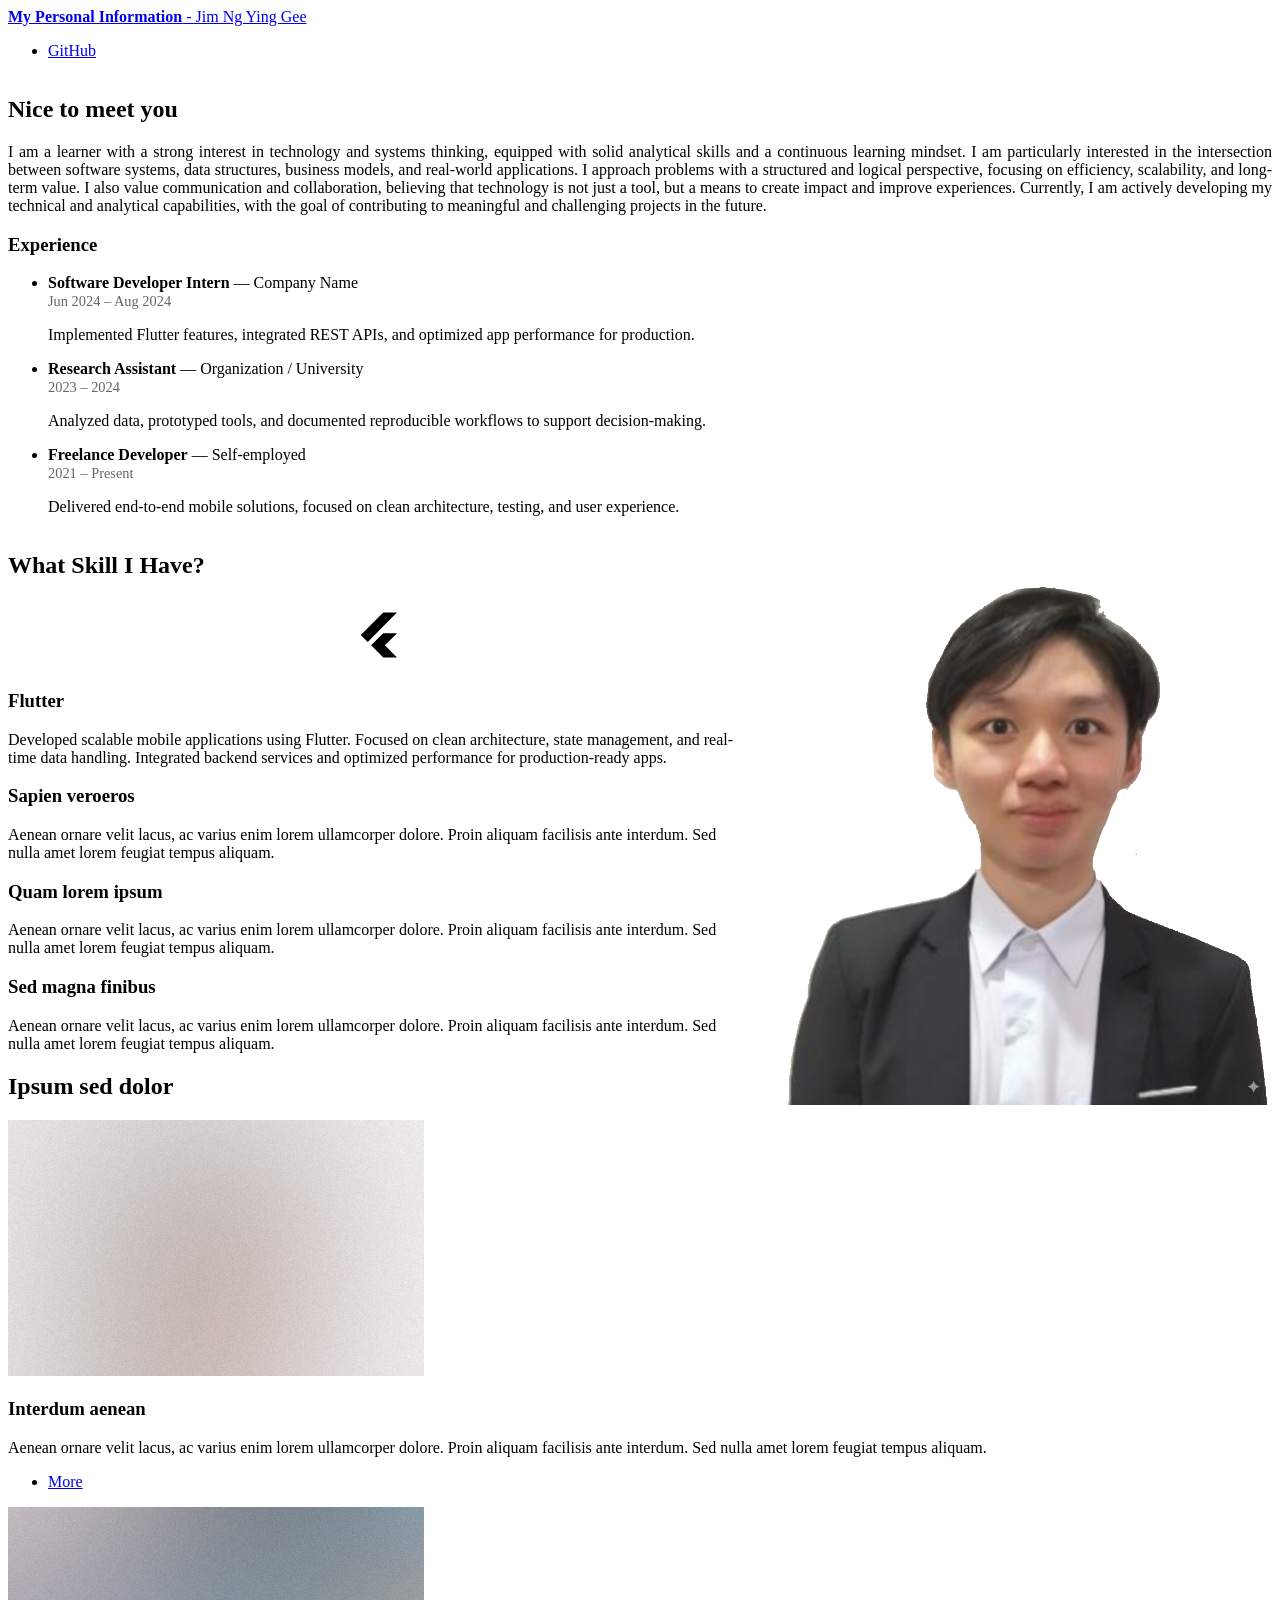
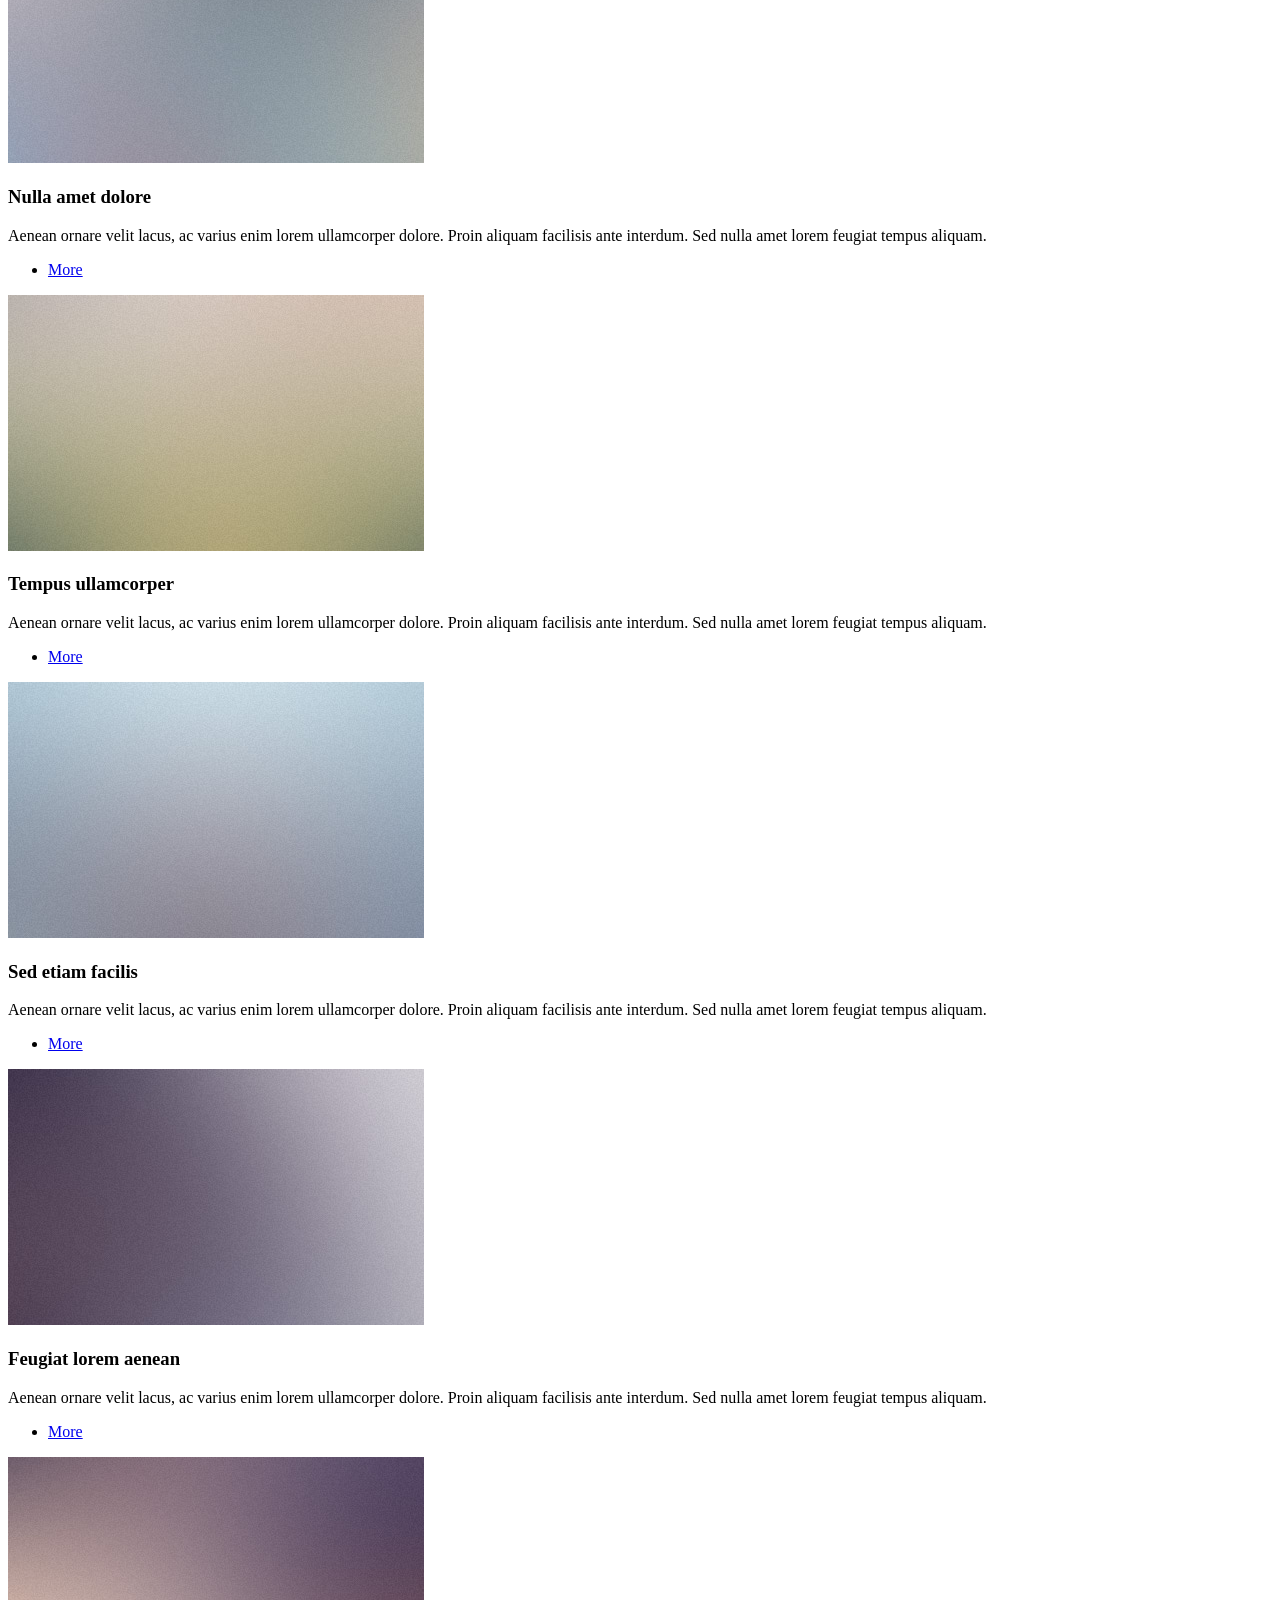
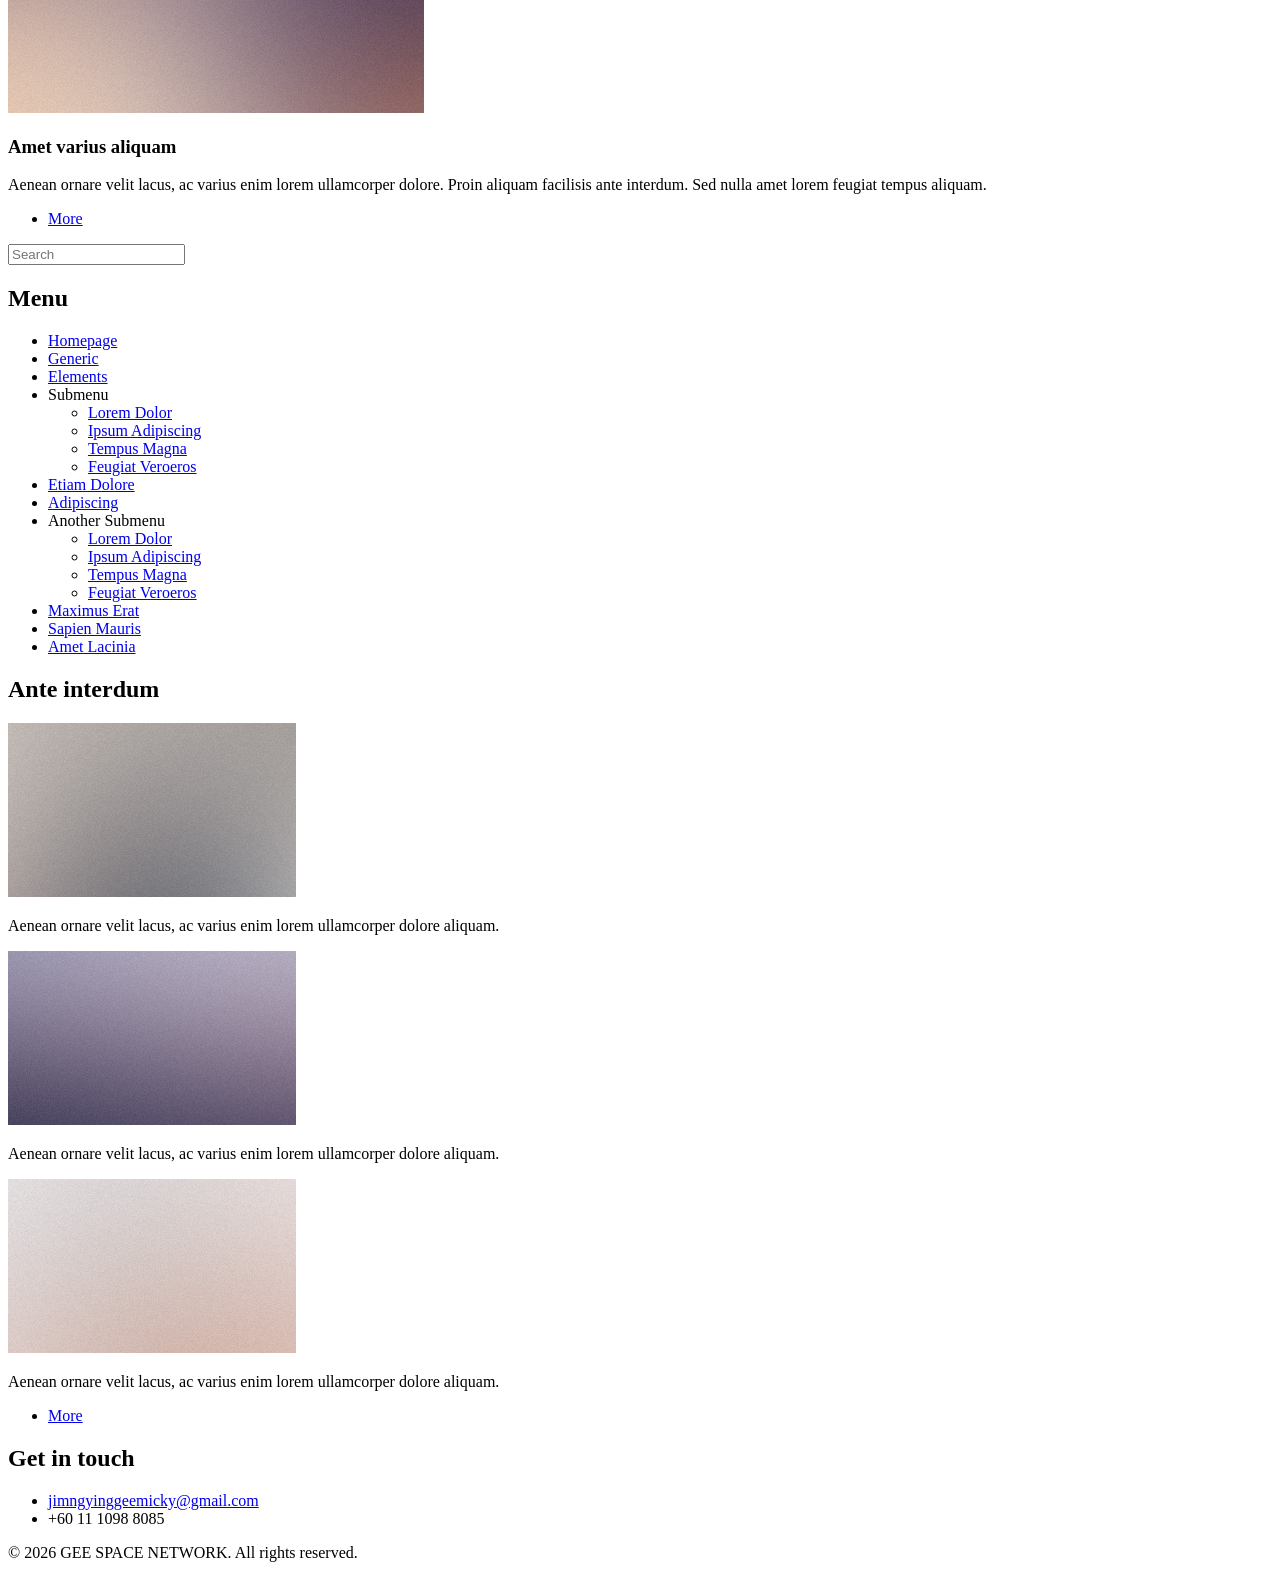
==== index.html @ 83d79c6f "Enhance homepage layout and add experience section with responsive design" ====
<!DOCTYPE HTML>
<!--
	Editorial by HTML5 UP
	html5up.net | @ajlkn
	Free for personal and commercial use under the CCA 3.0 license (html5up.net/license)
-->
<html>
	<head>
		<title>Jim Ng Ying Gee</title>
		 <link rel="icon" type="image/x-icon" href="./images/logo.png">
		<meta charset="utf-8" />
		<meta name="viewport" content="width=device-width, initial-scale=1, user-scalable=no" />
		<link rel="stylesheet" href="assets/css/main.css" />
		
	</head>
	<body class="is-preload">

		<!-- Wrapper -->
			<div id="wrapper">

				<!-- Main -->
					<div id="main">
						<div class="inner">

							<!-- Header -->
								<header id="header">
									<a href="index.html" class="logo"><strong>My Personal Information</strong> - Jim Ng Ying Gee</a>
									<ul class="icons">
										<!-- <li><a href="#" class="icon brands fa-twitter"><span class="label">Twitter</span></a></li> -->
										<!-- <li><a href="#" class="icon brands fa-facebook-f"><span class="label">Facebook</span></a></li> -->
										<!-- <li><a href="#" class="icon brands fa-snapchat-ghost"><span class="label">Snapchat</span></a></li> -->
										<!-- <li><a href="#" class="icon brands fa-instagram"><span class="label">Instagram</span></a></li> -->
										<!-- <li><a href="#" class="icon brands fa-medium-m"><span class="label">Medium</span></a></li> -->
										<li><a href="https://github.com/Jim030123" class="icon brands fa-github"><span class="label">GitHub</span></a></li>

									</ul>
								</header>

							<!-- Banner -->
								<section id="banner">
									<style>
										#banner .banner-image { float: right; margin: 0 0 1rem 1rem; max-width: 40%; overflow: hidden; }
										/* make image scale responsively without inline width/height attributes */
										#banner .banner-image img { display: block; max-width: 100%; height: auto; object-fit: cover; }
										#banner .banner-content { overflow: hidden; }
										@media (max-width: 768px) {
											#banner .banner-image { float: none; margin: 1rem auto; max-width: 90%; }
											#banner .banner-content { padding-right: 0; }
										}
									</style>

									<div class="content banner-content">
										<header>
											<h1>Nice to meet you<br /></h1>
											<p></p>
										</header>
										<p style="text-align: justify;">I am a learner with a strong interest in technology and systems thinking, equipped with solid analytical skills and a continuous learning mindset. I am particularly interested in the intersection between software systems, data structures, business models, and real-world applications.
								I approach problems with a structured and logical perspective, focusing on efficiency, scalability, and long-term value. I also value communication and collaboration, believing that technology is not just a tool, but a means to create impact and improve experiences.
								Currently, I am actively developing my technical and analytical capabilities, with the goal of contributing to meaningful and challenging projects in the future.</p>

										<section class="experience" style="margin-top:1rem;">
											<div style="clear:both;"></div>
											<header>
												<h3>Experience</h3>
											</header>
											<ul class="alt">
												<li>
													<strong>Software Developer Intern</strong> — Company Name<br />
													<span style="font-size:0.9rem;color:#666">Jun 2024 – Aug 2024</span>
													<p>Implemented Flutter features, integrated REST APIs, and optimized app performance for production.</p>
												</li>
												<li>
													<strong>Research Assistant</strong> — Organization / University<br />
													<span style="font-size:0.9rem;color:#666">2023 – 2024</span>
													<p>Analyzed data, prototyped tools, and documented reproducible workflows to support decision-making.</p>
												</li>
												<li>
													<strong>Freelance Developer</strong> — Self-employed<br />
													<span style="font-size:0.9rem;color:#666">2021 – Present</span>
													<p>Delivered end-to-end mobile solutions, focused on clean architecture, testing, and user experience.</p>
												</li>
											</ul>
										</section>
										<ul class="actions"></ul>
									</div>

									<div class="image object banner-image">
										<img src="./images/RMBG.png" alt="">
									</div>
								</section>

							<!-- Section -->
								<section>
									<header class="major">
										<h2>What Skill I Have?</h2>
									</header>
									<div class="features">
										<article>
											<span class="icon solid" style="display:flex;align-items:center;justify-content:center;min-height:4.5rem;">
												<img src="./images/flutter-brands-solid-full.svg" alt="Flutter icon" style="width:3.5rem;height:3.5rem;display:block;">
											</span>
											<div class="content">
												<h3>Flutter</h3>
												<p>Developed scalable mobile applications using Flutter.
Focused on clean architecture, state management, and real-time data handling.
Integrated backend services and optimized performance for production-ready apps.</p>
											</div>
										</article>
										<article>
											<span class="icon solid fa-paper-plane"></span>
											<div class="content">
												<h3>Sapien veroeros</h3>
												<p>Aenean ornare velit lacus, ac varius enim lorem ullamcorper dolore. Proin aliquam facilisis ante interdum. Sed nulla amet lorem feugiat tempus aliquam.</p>
											</div>
										</article>
										<article>
											<span class="icon solid fa-rocket"></span>
											<div class="content">
												<h3>Quam lorem ipsum</h3>
												<p>Aenean ornare velit lacus, ac varius enim lorem ullamcorper dolore. Proin aliquam facilisis ante interdum. Sed nulla amet lorem feugiat tempus aliquam.</p>
											</div>
										</article>
										<article>
											<span class="icon solid fa-signal"></span>
											<div class="content">
												<h3>Sed magna finibus</h3>
												<p>Aenean ornare velit lacus, ac varius enim lorem ullamcorper dolore. Proin aliquam facilisis ante interdum. Sed nulla amet lorem feugiat tempus aliquam.</p>
											</div>
										</article>
									</div>
								</section>

							<!-- Section -->
								<section>
									<header class="major">
										<h2>Ipsum sed dolor</h2>
									</header>
									<div class="posts">
										<article>
											<a href="#" class="image"><img src="images/pic01.jpg" alt="" /></a>
											<h3>Interdum aenean</h3>
											<p>Aenean ornare velit lacus, ac varius enim lorem ullamcorper dolore. Proin aliquam facilisis ante interdum. Sed nulla amet lorem feugiat tempus aliquam.</p>
											<ul class="actions">
												<li><a href="#" class="button">More</a></li>
											</ul>
										</article>
										<article>
											<a href="#" class="image"><img src="images/pic02.jpg" alt="" /></a>
											<h3>Nulla amet dolore</h3>
											<p>Aenean ornare velit lacus, ac varius enim lorem ullamcorper dolore. Proin aliquam facilisis ante interdum. Sed nulla amet lorem feugiat tempus aliquam.</p>
											<ul class="actions">
												<li><a href="#" class="button">More</a></li>
											</ul>
										</article>
										<article>
											<a href="#" class="image"><img src="images/pic03.jpg" alt="" /></a>
											<h3>Tempus ullamcorper</h3>
											<p>Aenean ornare velit lacus, ac varius enim lorem ullamcorper dolore. Proin aliquam facilisis ante interdum. Sed nulla amet lorem feugiat tempus aliquam.</p>
											<ul class="actions">
												<li><a href="#" class="button">More</a></li>
											</ul>
										</article>
										<article>
											<a href="#" class="image"><img src="images/pic04.jpg" alt="" /></a>
											<h3>Sed etiam facilis</h3>
											<p>Aenean ornare velit lacus, ac varius enim lorem ullamcorper dolore. Proin aliquam facilisis ante interdum. Sed nulla amet lorem feugiat tempus aliquam.</p>
											<ul class="actions">
												<li><a href="#" class="button">More</a></li>
											</ul>
										</article>
										<article>
											<a href="#" class="image"><img src="images/pic05.jpg" alt="" /></a>
											<h3>Feugiat lorem aenean</h3>
											<p>Aenean ornare velit lacus, ac varius enim lorem ullamcorper dolore. Proin aliquam facilisis ante interdum. Sed nulla amet lorem feugiat tempus aliquam.</p>
											<ul class="actions">
												<li><a href="#" class="button">More</a></li>
											</ul>
										</article>
										<article>
											<a href="#" class="image"><img src="images/pic06.jpg" alt="" /></a>
											<h3>Amet varius aliquam</h3>
											<p>Aenean ornare velit lacus, ac varius enim lorem ullamcorper dolore. Proin aliquam facilisis ante interdum. Sed nulla amet lorem feugiat tempus aliquam.</p>
											<ul class="actions">
												<li><a href="#" class="button">More</a></li>
											</ul>
										</article>
									</div>
								</section>

						</div>
					</div>

				<!-- Sidebar -->
					<div id="sidebar">
						<div class="inner">

							<!-- Search -->
								<section id="search" class="alt">
									<form method="post" action="#">
										<input type="text" name="query" id="query" placeholder="Search" />
									</form>
								</section>

							<!-- Menu -->
								<nav id="menu">
									<header class="major">
										<h2>Menu</h2>
									</header>
									<ul>
										<li><a href="index.html">Homepage</a></li>
										<li><a href="generic.html">Generic</a></li>
										<li><a href="elements.html">Elements</a></li>
										<li>
											<span class="opener">Submenu</span>
											<ul>
												<li><a href="#">Lorem Dolor</a></li>
												<li><a href="#">Ipsum Adipiscing</a></li>
												<li><a href="#">Tempus Magna</a></li>
												<li><a href="#">Feugiat Veroeros</a></li>
											</ul>
										</li>
										<li><a href="#">Etiam Dolore</a></li>
										<li><a href="#">Adipiscing</a></li>
										<li>
											<span class="opener">Another Submenu</span>
											<ul>
												<li><a href="#">Lorem Dolor</a></li>
												<li><a href="#">Ipsum Adipiscing</a></li>
												<li><a href="#">Tempus Magna</a></li>
												<li><a href="#">Feugiat Veroeros</a></li>
											</ul>
										</li>
										<li><a href="#">Maximus Erat</a></li>
										<li><a href="#">Sapien Mauris</a></li>
										<li><a href="#">Amet Lacinia</a></li>
									</ul>
								</nav>

							<!-- Section -->
								<section>
									<header class="major">
										<h2>Ante interdum</h2>
									</header>
									<div class="mini-posts">
										<article>
											<a href="#" class="image"><img src="images/pic07.jpg" alt="" /></a>
											<p>Aenean ornare velit lacus, ac varius enim lorem ullamcorper dolore aliquam.</p>
										</article>
										<article>
											<a href="#" class="image"><img src="images/pic08.jpg" alt="" /></a>
											<p>Aenean ornare velit lacus, ac varius enim lorem ullamcorper dolore aliquam.</p>
										</article>
										<article>
											<a href="#" class="image"><img src="images/pic09.jpg" alt="" /></a>
											<p>Aenean ornare velit lacus, ac varius enim lorem ullamcorper dolore aliquam.</p>
										</article>
									</div>
									<ul class="actions">
										<li><a href="#" class="button">More</a></li>
									</ul>
								</section>

							<!-- Section -->
								<section>
									<header class="major">
										<h2>Get in touch</h2>
									</header>
									<p></p>
									<ul class="contact">
										<li class="icon solid fa-envelope"><a href="#">jimngyinggeemicky@gmail.com</a></li>
										<li class="icon solid fa-phone">+60 11 1098 8085</li>
										
									</ul>
								</section>

							<!-- Footer -->
								<footer id="footer">
									<p class="copyright">&copy; 2026 GEE SPACE NETWORK. All rights reserved.</p>
								</footer>

						</div>
					</div>

			</div>

		<!-- Scripts -->
			<script src="assets/js/jquery.min.js"></script>
			<script src="assets/js/browser.min.js"></script>
			<script src="assets/js/breakpoints.min.js"></script>
			<script src="assets/js/util.js"></script>
			<script src="assets/js/main.js"></script>

	</body>
</html>
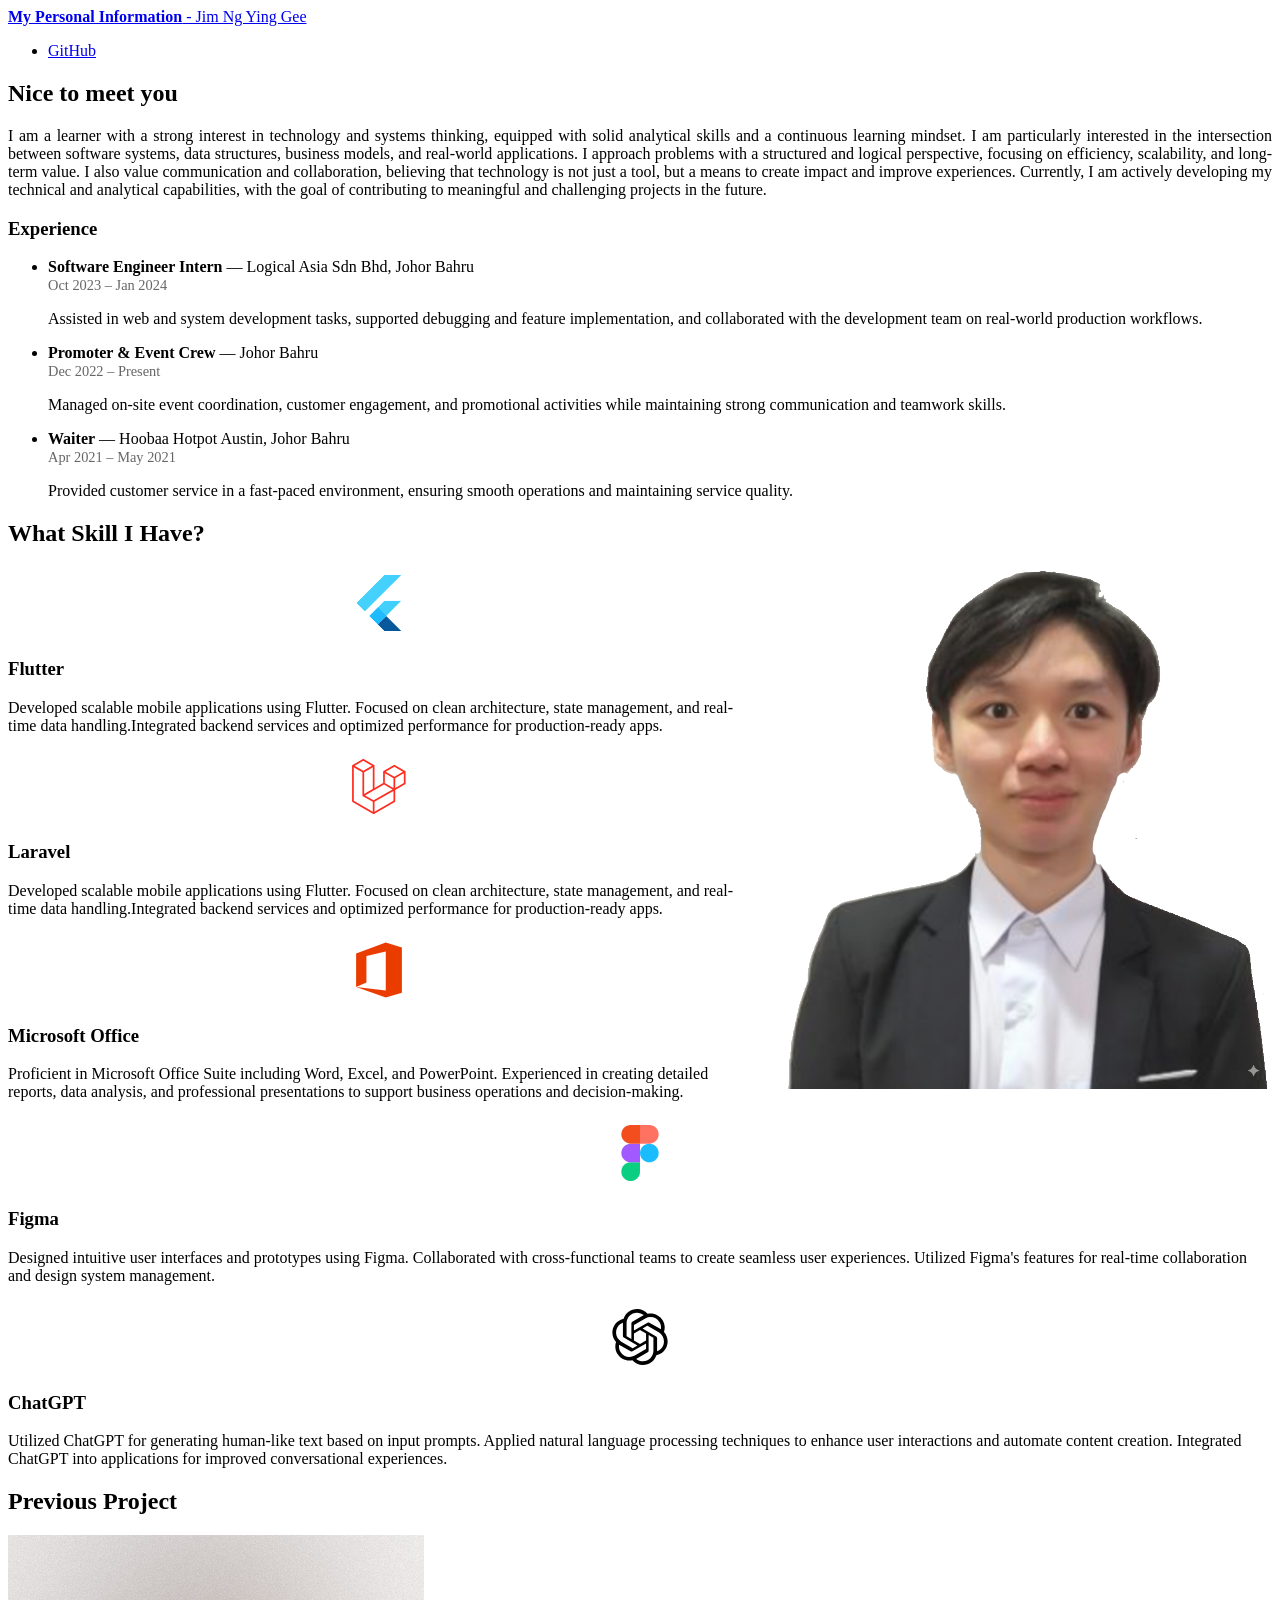
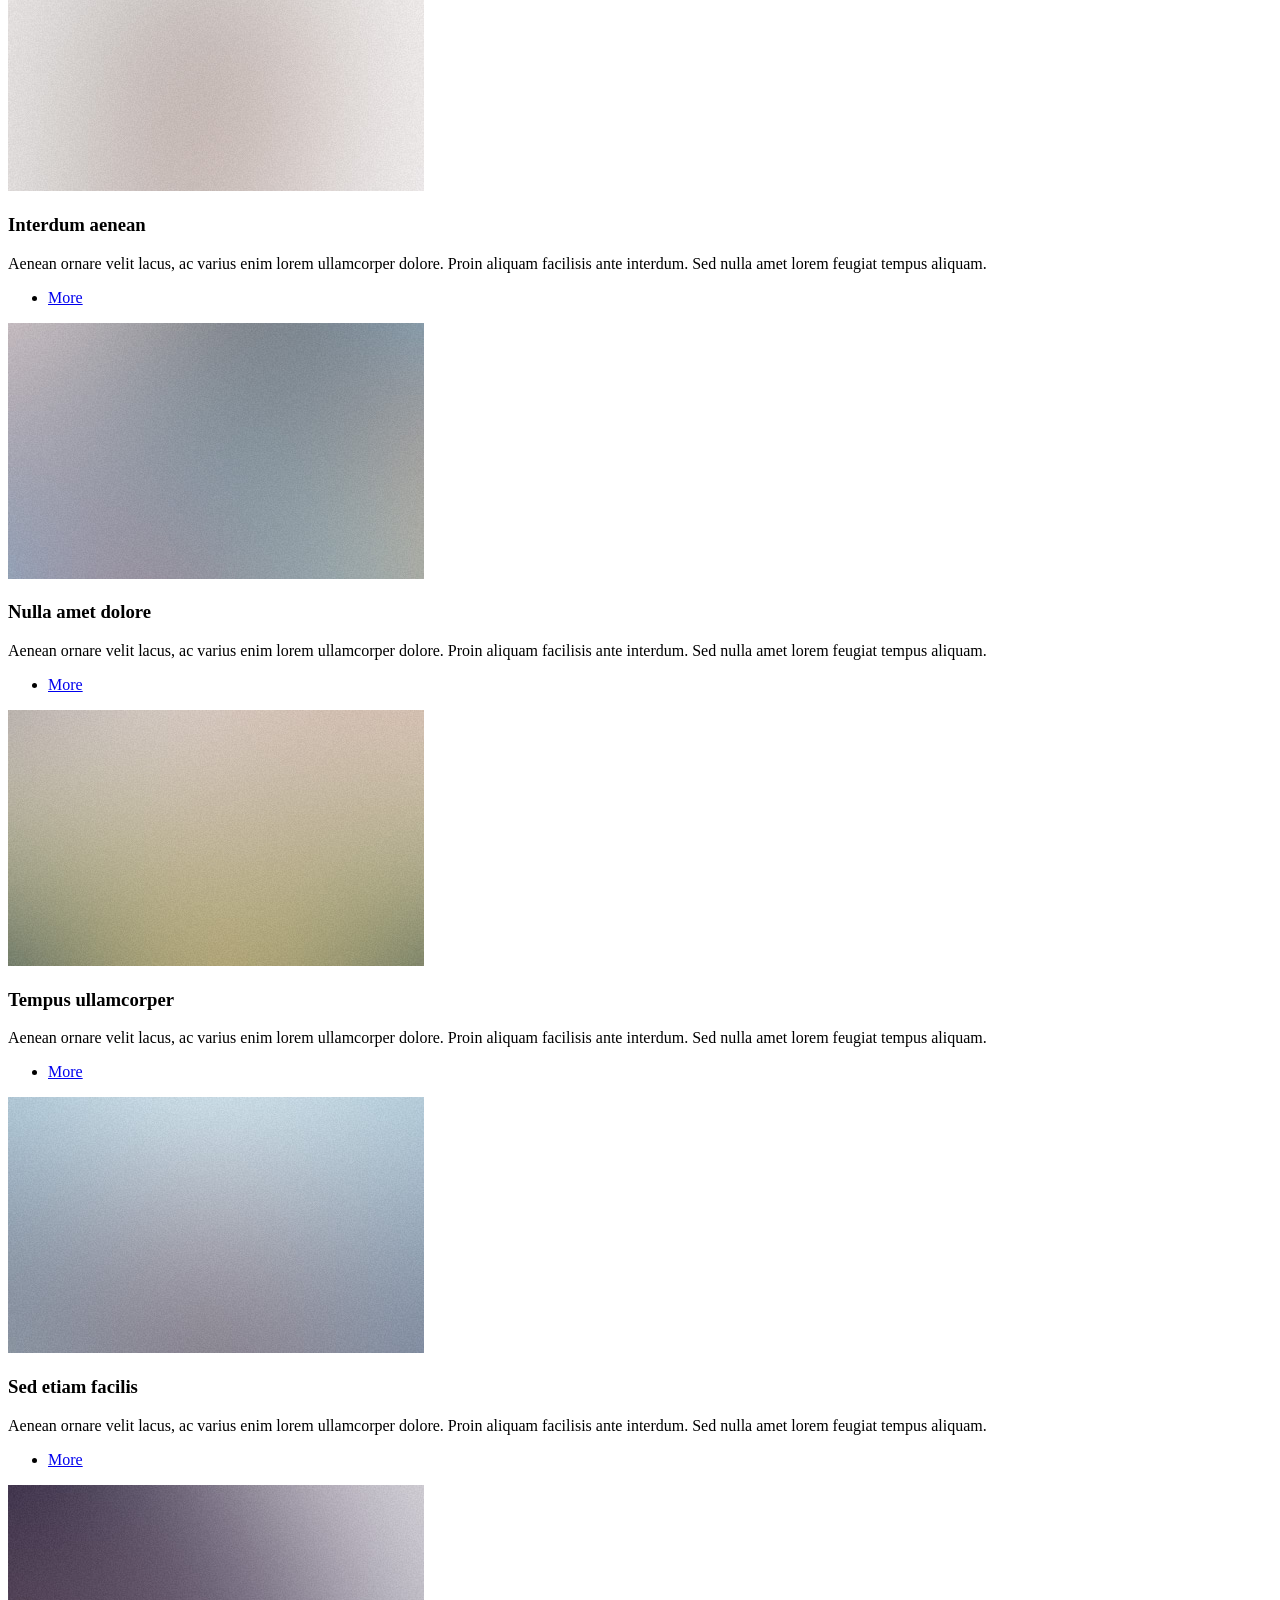
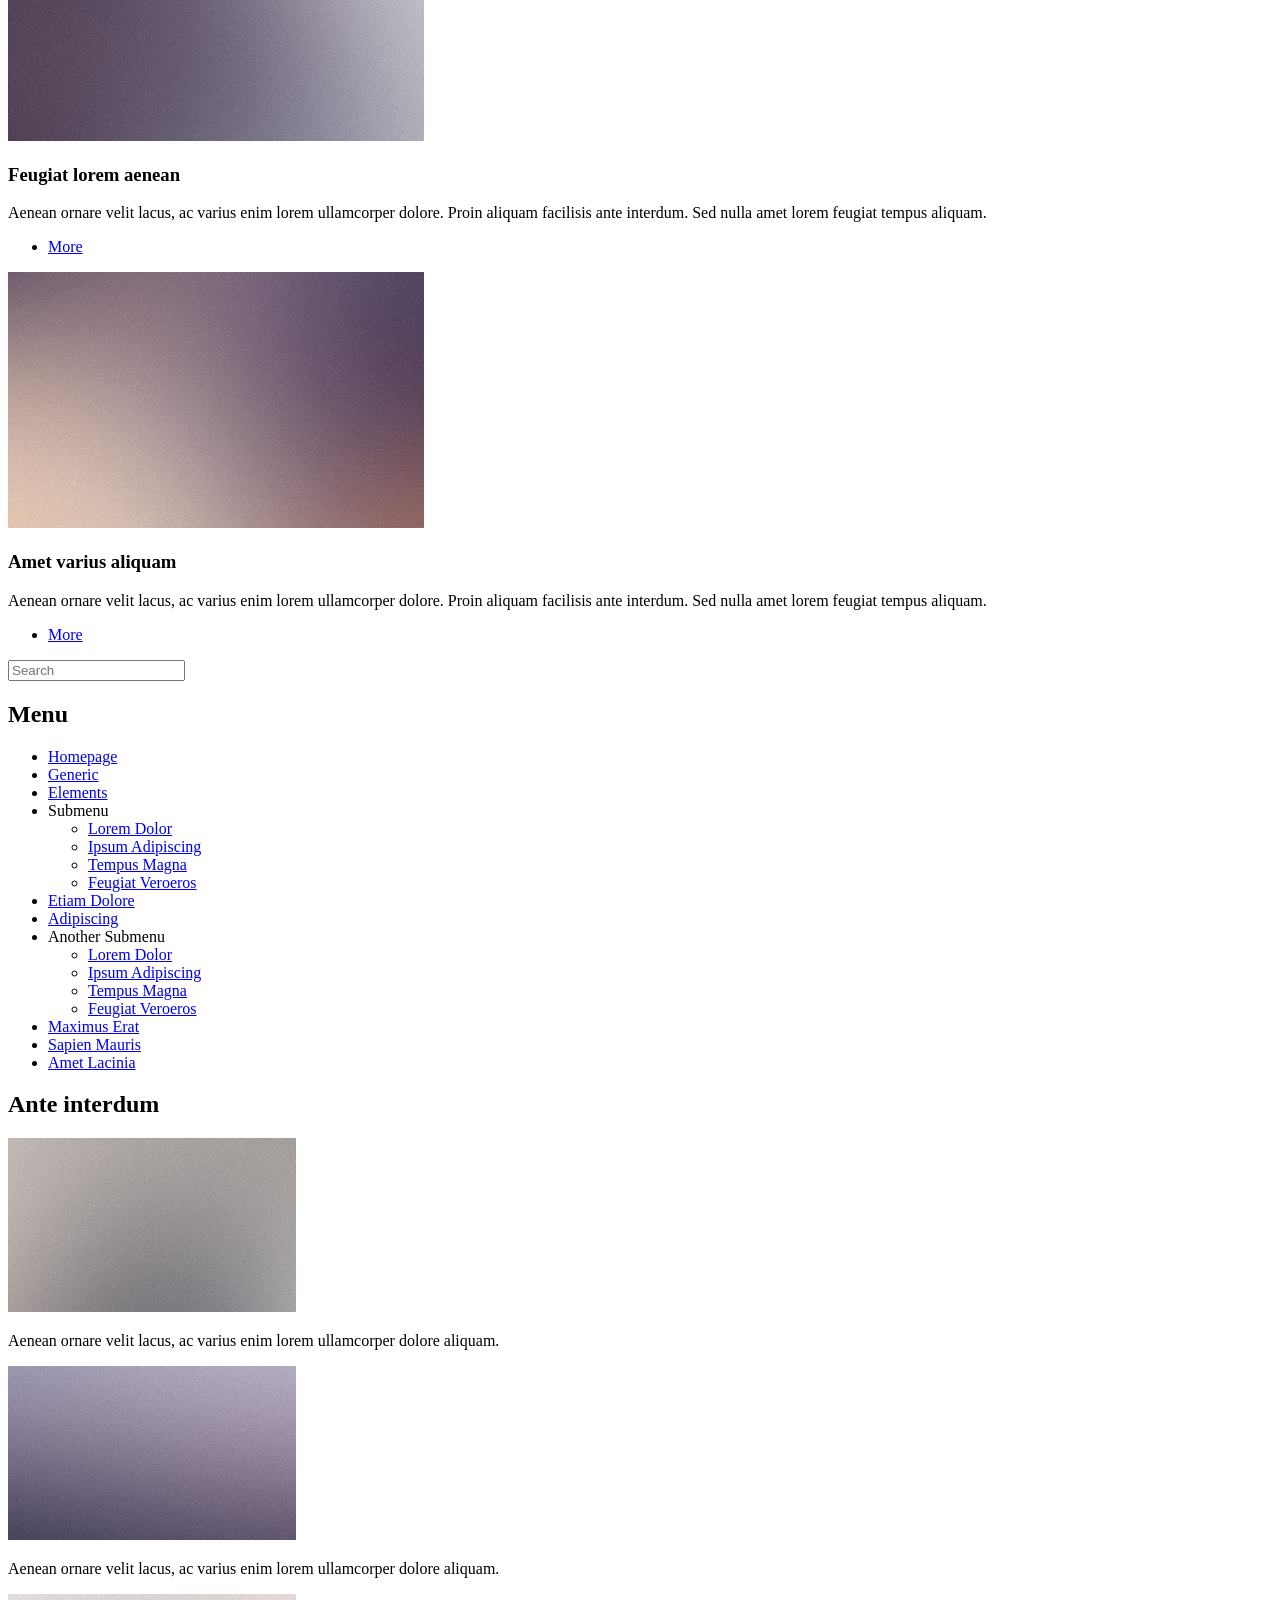
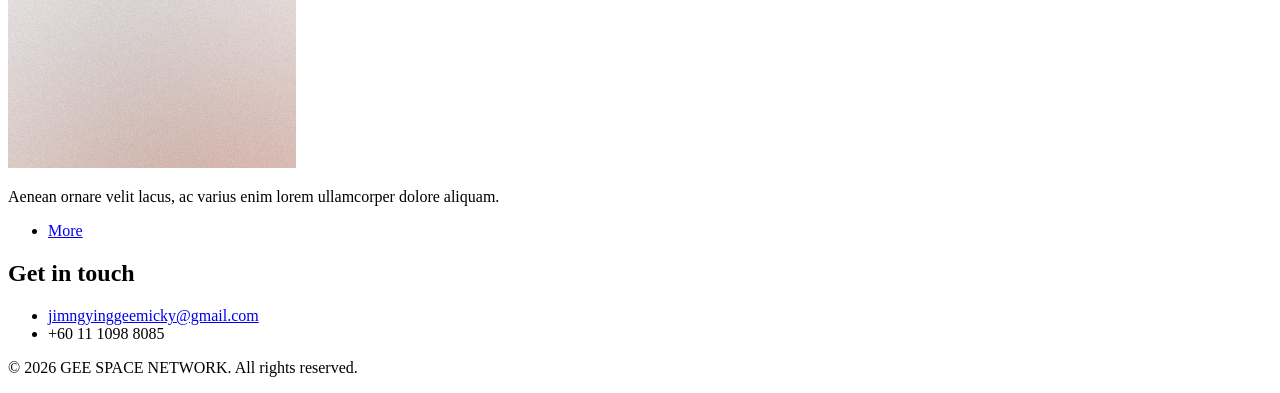
==== commit d6204f47: "save" ====
--- a/index.html
+++ b/index.html
@@ -5,290 +5,379 @@
 	Free for personal and commercial use under the CCA 3.0 license (html5up.net/license)
 -->
 <html>
-	<head>
-		<title>Jim Ng Ying Gee</title>
-		 <link rel="icon" type="image/x-icon" href="./images/logo.png">
-		<meta charset="utf-8" />
-		<meta name="viewport" content="width=device-width, initial-scale=1, user-scalable=no" />
-		<link rel="stylesheet" href="assets/css/main.css" />
-		
-	</head>
-	<body class="is-preload">
-
-		<!-- Wrapper -->
-			<div id="wrapper">
-
-				<!-- Main -->
-					<div id="main">
-						<div class="inner">
-
-							<!-- Header -->
-								<header id="header">
-									<a href="index.html" class="logo"><strong>My Personal Information</strong> - Jim Ng Ying Gee</a>
-									<ul class="icons">
-										<!-- <li><a href="#" class="icon brands fa-twitter"><span class="label">Twitter</span></a></li> -->
-										<!-- <li><a href="#" class="icon brands fa-facebook-f"><span class="label">Facebook</span></a></li> -->
-										<!-- <li><a href="#" class="icon brands fa-snapchat-ghost"><span class="label">Snapchat</span></a></li> -->
-										<!-- <li><a href="#" class="icon brands fa-instagram"><span class="label">Instagram</span></a></li> -->
-										<!-- <li><a href="#" class="icon brands fa-medium-m"><span class="label">Medium</span></a></li> -->
-										<li><a href="https://github.com/Jim030123" class="icon brands fa-github"><span class="label">GitHub</span></a></li>
-
-									</ul>
-								</header>
-
-							<!-- Banner -->
-								<section id="banner">
-									<style>
-										#banner .banner-image { float: right; margin: 0 0 1rem 1rem; max-width: 40%; overflow: hidden; }
-										/* make image scale responsively without inline width/height attributes */
-										#banner .banner-image img { display: block; max-width: 100%; height: auto; object-fit: cover; }
-										#banner .banner-content { overflow: hidden; }
-										@media (max-width: 768px) {
-											#banner .banner-image { float: none; margin: 1rem auto; max-width: 90%; }
-											#banner .banner-content { padding-right: 0; }
-										}
-									</style>
-
-									<div class="content banner-content">
-										<header>
-											<h1>Nice to meet you<br /></h1>
-											<p></p>
-										</header>
-										<p style="text-align: justify;">I am a learner with a strong interest in technology and systems thinking, equipped with solid analytical skills and a continuous learning mindset. I am particularly interested in the intersection between software systems, data structures, business models, and real-world applications.
-								I approach problems with a structured and logical perspective, focusing on efficiency, scalability, and long-term value. I also value communication and collaboration, believing that technology is not just a tool, but a means to create impact and improve experiences.
-								Currently, I am actively developing my technical and analytical capabilities, with the goal of contributing to meaningful and challenging projects in the future.</p>
-
-										<section class="experience" style="margin-top:1rem;">
-											<div style="clear:both;"></div>
-											<header>
-												<h3>Experience</h3>
-											</header>
-											<ul class="alt">
-												<li>
-													<strong>Software Developer Intern</strong> — Company Name<br />
-													<span style="font-size:0.9rem;color:#666">Jun 2024 – Aug 2024</span>
-													<p>Implemented Flutter features, integrated REST APIs, and optimized app performance for production.</p>
-												</li>
-												<li>
-													<strong>Research Assistant</strong> — Organization / University<br />
-													<span style="font-size:0.9rem;color:#666">2023 – 2024</span>
-													<p>Analyzed data, prototyped tools, and documented reproducible workflows to support decision-making.</p>
-												</li>
-												<li>
-													<strong>Freelance Developer</strong> — Self-employed<br />
-													<span style="font-size:0.9rem;color:#666">2021 – Present</span>
-													<p>Delivered end-to-end mobile solutions, focused on clean architecture, testing, and user experience.</p>
-												</li>
-											</ul>
-										</section>
-										<ul class="actions"></ul>
-									</div>
-
-									<div class="image object banner-image">
-										<img src="./images/RMBG.png" alt="">
-									</div>
-								</section>
-
-							<!-- Section -->
-								<section>
-									<header class="major">
-										<h2>What Skill I Have?</h2>
-									</header>
-									<div class="features">
-										<article>
-											<span class="icon solid" style="display:flex;align-items:center;justify-content:center;min-height:4.5rem;">
-												<img src="./images/flutter-brands-solid-full.svg" alt="Flutter icon" style="width:3.5rem;height:3.5rem;display:block;">
-											</span>
-											<div class="content">
-												<h3>Flutter</h3>
-												<p>Developed scalable mobile applications using Flutter.
-Focused on clean architecture, state management, and real-time data handling.
-Integrated backend services and optimized performance for production-ready apps.</p>
-											</div>
-										</article>
-										<article>
-											<span class="icon solid fa-paper-plane"></span>
-											<div class="content">
-												<h3>Sapien veroeros</h3>
-												<p>Aenean ornare velit lacus, ac varius enim lorem ullamcorper dolore. Proin aliquam facilisis ante interdum. Sed nulla amet lorem feugiat tempus aliquam.</p>
-											</div>
-										</article>
-										<article>
-											<span class="icon solid fa-rocket"></span>
-											<div class="content">
-												<h3>Quam lorem ipsum</h3>
-												<p>Aenean ornare velit lacus, ac varius enim lorem ullamcorper dolore. Proin aliquam facilisis ante interdum. Sed nulla amet lorem feugiat tempus aliquam.</p>
-											</div>
-										</article>
-										<article>
-											<span class="icon solid fa-signal"></span>
-											<div class="content">
-												<h3>Sed magna finibus</h3>
-												<p>Aenean ornare velit lacus, ac varius enim lorem ullamcorper dolore. Proin aliquam facilisis ante interdum. Sed nulla amet lorem feugiat tempus aliquam.</p>
-											</div>
-										</article>
-									</div>
-								</section>
-
-							<!-- Section -->
-								<section>
-									<header class="major">
-										<h2>Ipsum sed dolor</h2>
-									</header>
-									<div class="posts">
-										<article>
-											<a href="#" class="image"><img src="images/pic01.jpg" alt="" /></a>
-											<h3>Interdum aenean</h3>
-											<p>Aenean ornare velit lacus, ac varius enim lorem ullamcorper dolore. Proin aliquam facilisis ante interdum. Sed nulla amet lorem feugiat tempus aliquam.</p>
-											<ul class="actions">
-												<li><a href="#" class="button">More</a></li>
-											</ul>
-										</article>
-										<article>
-											<a href="#" class="image"><img src="images/pic02.jpg" alt="" /></a>
-											<h3>Nulla amet dolore</h3>
-											<p>Aenean ornare velit lacus, ac varius enim lorem ullamcorper dolore. Proin aliquam facilisis ante interdum. Sed nulla amet lorem feugiat tempus aliquam.</p>
-											<ul class="actions">
-												<li><a href="#" class="button">More</a></li>
-											</ul>
-										</article>
-										<article>
-											<a href="#" class="image"><img src="images/pic03.jpg" alt="" /></a>
-											<h3>Tempus ullamcorper</h3>
-											<p>Aenean ornare velit lacus, ac varius enim lorem ullamcorper dolore. Proin aliquam facilisis ante interdum. Sed nulla amet lorem feugiat tempus aliquam.</p>
-											<ul class="actions">
-												<li><a href="#" class="button">More</a></li>
-											</ul>
-										</article>
-										<article>
-											<a href="#" class="image"><img src="images/pic04.jpg" alt="" /></a>
-											<h3>Sed etiam facilis</h3>
-											<p>Aenean ornare velit lacus, ac varius enim lorem ullamcorper dolore. Proin aliquam facilisis ante interdum. Sed nulla amet lorem feugiat tempus aliquam.</p>
-											<ul class="actions">
-												<li><a href="#" class="button">More</a></li>
-											</ul>
-										</article>
-										<article>
-											<a href="#" class="image"><img src="images/pic05.jpg" alt="" /></a>
-											<h3>Feugiat lorem aenean</h3>
-											<p>Aenean ornare velit lacus, ac varius enim lorem ullamcorper dolore. Proin aliquam facilisis ante interdum. Sed nulla amet lorem feugiat tempus aliquam.</p>
-											<ul class="actions">
-												<li><a href="#" class="button">More</a></li>
-											</ul>
-										</article>
-										<article>
-											<a href="#" class="image"><img src="images/pic06.jpg" alt="" /></a>
-											<h3>Amet varius aliquam</h3>
-											<p>Aenean ornare velit lacus, ac varius enim lorem ullamcorper dolore. Proin aliquam facilisis ante interdum. Sed nulla amet lorem feugiat tempus aliquam.</p>
-											<ul class="actions">
-												<li><a href="#" class="button">More</a></li>
-											</ul>
-										</article>
-									</div>
-								</section>
-
+
+<head>
+	<title>Jim Ng Ying Gee</title>
+	<link rel="icon" type="image/x-icon" href="./images/logo.png">
+	<meta charset="utf-8" />
+	<meta name="viewport" content="width=device-width, initial-scale=1, user-scalable=no" />
+	<link rel="stylesheet" href="assets/css/main.css" />
+
+</head>
+
+<body class="is-preload">
+
+	<!-- Wrapper -->
+	<div id="wrapper">
+
+		<!-- Main -->
+		<div id="main">
+			<div class="inner">
+
+				<!-- Header -->
+				<header id="header">
+					<a href="index.html" class="logo"><strong>My Personal Information</strong> - Jim Ng Ying Gee</a>
+					<ul class="icons">
+						<!-- <li><a href="#" class="icon brands fa-twitter"><span class="label">Twitter</span></a></li> -->
+						<!-- <li><a href="#" class="icon brands fa-facebook-f"><span class="label">Facebook</span></a></li> -->
+						<!-- <li><a href="#" class="icon brands fa-snapchat-ghost"><span class="label">Snapchat</span></a></li> -->
+						<!-- <li><a href="#" class="icon brands fa-instagram"><span class="label">Instagram</span></a></li> -->
+						<!-- <li><a href="#" class="icon brands fa-medium-m"><span class="label">Medium</span></a></li> -->
+						<li><a href="https://github.com/Jim030123" class="icon brands fa-github"><span
+									class="label">GitHub</span></a></li>
+
+					</ul>
+				</header>
+
+				<!-- Banner -->
+				<section id="banner">
+					<style>
+						#banner .banner-image {
+							float: right;
+							margin: 0 0 1rem 1rem;
+							max-width: 40%;
+						}
+
+						/* 图片默认保持响应式 */
+						#banner .banner-image img {
+							display: block;
+							width: 100%;
+							height: auto;
+							object-fit: cover;
+						}
+
+						/* 当变成 1 column（手机） */
+						@media (max-width: 768px) {
+
+							#banner .banner-image {
+								float: none;
+								margin: 1rem auto;
+								width: 250px;
+								/* 固定宽度 */
+								height: 250px;
+								/* 固定高度 */
+							}
+
+							#banner .banner-image img {
+								width: 100%;
+								height: 100%;
+								object-fit: cover;
+							}
+						}
+					</style>
+
+					<div class="content banner-content">
+						<header>
+							<h1>Nice to meet you<br /></h1>
+							<p></p>
+						</header>
+						<p style="text-align: justify;">I am a learner with a strong interest in technology and systems
+							thinking, equipped with solid analytical skills and a continuous learning mindset. I am
+							particularly interested in the intersection between software systems, data structures,
+							business models, and real-world applications.
+							I approach problems with a structured and logical perspective, focusing on efficiency,
+							scalability, and long-term value. I also value communication and collaboration, believing
+							that technology is not just a tool, but a means to create impact and improve experiences.
+							Currently, I am actively developing my technical and analytical capabilities, with the goal
+							of contributing to meaningful and challenging projects in the future.</p>
+
+						<section class="experience" style="margin-top:1rem;">
+	<div style="clear:both;"></div>
+	<header>
+		<h3>Experience</h3>
+	</header>
+	<ul class="alt">
+
+		<li>
+			<strong>Software Engineer Intern</strong> — Logical Asia Sdn Bhd, Johor Bahru<br />
+			<span style="font-size:0.9rem;color:#666">Oct 2023 – Jan 2024</span>
+			<p>
+				Assisted in web and system development tasks, supported debugging and feature
+				implementation, and collaborated with the development team on real-world
+				production workflows.
+			</p>
+		</li>
+
+		<li>
+			<strong>Promoter & Event Crew</strong> — Johor Bahru<br />
+			<span style="font-size:0.9rem;color:#666">Dec 2022 – Present</span>
+			<p>
+				Managed on-site event coordination, customer engagement, and promotional
+				activities while maintaining strong communication and teamwork skills.
+			</p>
+		</li>
+
+		<li>
+			<strong>Waiter</strong> — Hoobaa Hotpot Austin, Johor Bahru<br />
+			<span style="font-size:0.9rem;color:#666">Apr 2021 – May 2021</span>
+			<p>
+				Provided customer service in a fast-paced environment, ensuring smooth
+				operations and maintaining service quality.
+			</p>
+		</li>
+
+	</ul>
+</section>
+
+						<ul class="actions"></ul>
+					</div>
+
+					<div class="image object banner-image">
+						<img src="./images/RMBG.png" alt="">
+					</div>
+				</section>
+
+				<!-- Section -->
+				<section>
+					<header class="major">
+						<h2>What Skill I Have?</h2>
+					</header>
+					<div class="features">
+						<article>
+							<span class="icon solid"
+								style="display:flex;align-items:center;justify-content:center;min-height:4.5rem;">
+								<img src="./images/flutter_logo.svg" alt="Flutter icon"
+									style="width:3.5rem;height:3.5rem;display:block;">
+							</span>
+							<div class="content">
+								<h3>Flutter</h3>
+								<p>Developed scalable mobile applications using Flutter. Focused on clean architecture,
+									state management, and real-time data handling.Integrated backend services and
+									optimized performance for production-ready apps.</p>
+							</div>
+						</article>
+						<article>
+							<span class="icon solid"
+								style="display:flex;align-items:center;justify-content:center;min-height:4.5rem;">
+								<img src="./images/laravel_logo.svg" alt="Laravel icon"
+									style="width:3.5rem;height:3.5rem;display:block;">
+							</span>
+							<div class="content">
+								<h3>Laravel</h3>
+								<p>Developed scalable mobile applications using Flutter. Focused on clean architecture,
+									state management, and real-time data handling.Integrated backend services and
+									optimized performance for production-ready apps.</p>
+							</div>
+						</article>
+						<article>
+							<span class="icon solid"
+								style="display:flex;align-items:center;justify-content:center;min-height:4.5rem;">
+								<img src="./images/microsoft_office_logo.svg" alt="Microsoft Office icon"
+									style="width:3.5rem;height:3.5rem;display:block;">
+							</span>
+							<div class="content">
+								<h3>Microsoft Office</h3>
+								<p>Proficient in Microsoft Office Suite including Word, Excel, and PowerPoint.
+									Experienced in creating detailed reports, data analysis, and professional
+									presentations to support business operations and decision-making.</p>
+							</div>
+						</article>
+						<article>
+							<span class="icon solid"
+								style="display:flex;align-items:center;justify-content:center;min-height:4.5rem;">
+								<img src="./images/figma_logo.svg" alt="Figma icon"
+									style="width:3.5rem;height:3.5rem;display:block;">
+							</span>
+							<div class="content">
+								<h3>Figma</h3>
+								<p>Designed intuitive user interfaces and prototypes using Figma. Collaborated with
+									cross-functional teams to create seamless user experiences. Utilized Figma's
+									features for real-time collaboration and design system management.</p>
+							</div>
+						</article>
+
+						<article>
+						<span class="icon solid"
+							style="display:flex;align-items:center;justify-content:center;min-height:4.5rem;">
+							<img src="./images/chatgpt_logo.svg" alt="ChatGPT icon"
+								style="width:3.5rem;height:3.5rem;display:block;">
+						</span>
+						<div class="content">
+							<h3>ChatGPT</h3>
+							<p>Utilized ChatGPT for generating human-like text based on input prompts. Applied natural language processing techniques to enhance user interactions and automate content creation. Integrated ChatGPT into applications for improved conversational experiences.</p>
 						</div>
-					</div>
-
-				<!-- Sidebar -->
-					<div id="sidebar">
-						<div class="inner">
-
-							<!-- Search -->
-								<section id="search" class="alt">
-									<form method="post" action="#">
-										<input type="text" name="query" id="query" placeholder="Search" />
-									</form>
-								</section>
-
-							<!-- Menu -->
-								<nav id="menu">
-									<header class="major">
-										<h2>Menu</h2>
-									</header>
-									<ul>
-										<li><a href="index.html">Homepage</a></li>
-										<li><a href="generic.html">Generic</a></li>
-										<li><a href="elements.html">Elements</a></li>
-										<li>
-											<span class="opener">Submenu</span>
-											<ul>
-												<li><a href="#">Lorem Dolor</a></li>
-												<li><a href="#">Ipsum Adipiscing</a></li>
-												<li><a href="#">Tempus Magna</a></li>
-												<li><a href="#">Feugiat Veroeros</a></li>
-											</ul>
-										</li>
-										<li><a href="#">Etiam Dolore</a></li>
-										<li><a href="#">Adipiscing</a></li>
-										<li>
-											<span class="opener">Another Submenu</span>
-											<ul>
-												<li><a href="#">Lorem Dolor</a></li>
-												<li><a href="#">Ipsum Adipiscing</a></li>
-												<li><a href="#">Tempus Magna</a></li>
-												<li><a href="#">Feugiat Veroeros</a></li>
-											</ul>
-										</li>
-										<li><a href="#">Maximus Erat</a></li>
-										<li><a href="#">Sapien Mauris</a></li>
-										<li><a href="#">Amet Lacinia</a></li>
-									</ul>
-								</nav>
-
-							<!-- Section -->
-								<section>
-									<header class="major">
-										<h2>Ante interdum</h2>
-									</header>
-									<div class="mini-posts">
-										<article>
-											<a href="#" class="image"><img src="images/pic07.jpg" alt="" /></a>
-											<p>Aenean ornare velit lacus, ac varius enim lorem ullamcorper dolore aliquam.</p>
-										</article>
-										<article>
-											<a href="#" class="image"><img src="images/pic08.jpg" alt="" /></a>
-											<p>Aenean ornare velit lacus, ac varius enim lorem ullamcorper dolore aliquam.</p>
-										</article>
-										<article>
-											<a href="#" class="image"><img src="images/pic09.jpg" alt="" /></a>
-											<p>Aenean ornare velit lacus, ac varius enim lorem ullamcorper dolore aliquam.</p>
-										</article>
-									</div>
-									<ul class="actions">
-										<li><a href="#" class="button">More</a></li>
-									</ul>
-								</section>
-
-							<!-- Section -->
-								<section>
-									<header class="major">
-										<h2>Get in touch</h2>
-									</header>
-									<p></p>
-									<ul class="contact">
-										<li class="icon solid fa-envelope"><a href="#">jimngyinggeemicky@gmail.com</a></li>
-										<li class="icon solid fa-phone">+60 11 1098 8085</li>
-										
-									</ul>
-								</section>
-
-							<!-- Footer -->
-								<footer id="footer">
-									<p class="copyright">&copy; 2026 GEE SPACE NETWORK. All rights reserved.</p>
-								</footer>
-
-						</div>
-					</div>
+					</article>
+					</div>
+				</section>
+
+				<!-- Section -->
+				<section>
+					<header class="major">
+						<h2>Previous Project</h2>
+					</header>
+					<div class="posts">
+						<article>
+							<a href="#" class="image"><img src="images/pic01.jpg" alt="" /></a>
+							<h3>Interdum aenean</h3>
+							<p>Aenean ornare velit lacus, ac varius enim lorem ullamcorper dolore. Proin aliquam
+								facilisis ante interdum. Sed nulla amet lorem feugiat tempus aliquam.</p>
+							<ul class="actions">
+								<li><a href="#" class="button">More</a></li>
+							</ul>
+						</article>
+						<article>
+							<a href="#" class="image"><img src="images/pic02.jpg" alt="" /></a>
+							<h3>Nulla amet dolore</h3>
+							<p>Aenean ornare velit lacus, ac varius enim lorem ullamcorper dolore. Proin aliquam
+								facilisis ante interdum. Sed nulla amet lorem feugiat tempus aliquam.</p>
+							<ul class="actions">
+								<li><a href="#" class="button">More</a></li>
+							</ul>
+						</article>
+						<article>
+							<a href="#" class="image"><img src="images/pic03.jpg" alt="" /></a>
+							<h3>Tempus ullamcorper</h3>
+							<p>Aenean ornare velit lacus, ac varius enim lorem ullamcorper dolore. Proin aliquam
+								facilisis ante interdum. Sed nulla amet lorem feugiat tempus aliquam.</p>
+							<ul class="actions">
+								<li><a href="#" class="button">More</a></li>
+							</ul>
+						</article>
+						<article>
+							<a href="#" class="image"><img src="images/pic04.jpg" alt="" /></a>
+							<h3>Sed etiam facilis</h3>
+							<p>Aenean ornare velit lacus, ac varius enim lorem ullamcorper dolore. Proin aliquam
+								facilisis ante interdum. Sed nulla amet lorem feugiat tempus aliquam.</p>
+							<ul class="actions">
+								<li><a href="#" class="button">More</a></li>
+							</ul>
+						</article>
+						<article>
+							<a href="#" class="image"><img src="images/pic05.jpg" alt="" /></a>
+							<h3>Feugiat lorem aenean</h3>
+							<p>Aenean ornare velit lacus, ac varius enim lorem ullamcorper dolore. Proin aliquam
+								facilisis ante interdum. Sed nulla amet lorem feugiat tempus aliquam.</p>
+							<ul class="actions">
+								<li><a href="#" class="button">More</a></li>
+							</ul>
+						</article>
+						<article>
+							<a href="#" class="image"><img src="images/pic06.jpg" alt="" /></a>
+							<h3>Amet varius aliquam</h3>
+							<p>Aenean ornare velit lacus, ac varius enim lorem ullamcorper dolore. Proin aliquam
+								facilisis ante interdum. Sed nulla amet lorem feugiat tempus aliquam.</p>
+							<ul class="actions">
+								<li><a href="#" class="button">More</a></li>
+							</ul>
+						</article>
+					</div>
+
+
+				</section>
 
 			</div>
-
-		<!-- Scripts -->
-			<script src="assets/js/jquery.min.js"></script>
-			<script src="assets/js/browser.min.js"></script>
-			<script src="assets/js/breakpoints.min.js"></script>
-			<script src="assets/js/util.js"></script>
-			<script src="assets/js/main.js"></script>
-
-	</body>
+		</div>
+
+		<!-- Sidebar -->
+		<div id="sidebar">
+			<div class="inner">
+
+				<!-- Search -->
+				<section id="search" class="alt">
+					<form method="post" action="#">
+						<input type="text" name="query" id="query" placeholder="Search" />
+					</form>
+				</section>
+
+				<!-- Menu -->
+				<nav id="menu">
+					<header class="major">
+						<h2>Menu</h2>
+					</header>
+					<ul>
+						<li><a href="index.html">Homepage</a></li>
+						<li><a href="generic.html">Generic</a></li>
+						<li><a href="elements.html">Elements</a></li>
+						<li>
+							<span class="opener">Submenu</span>
+							<ul>
+								<li><a href="#">Lorem Dolor</a></li>
+								<li><a href="#">Ipsum Adipiscing</a></li>
+								<li><a href="#">Tempus Magna</a></li>
+								<li><a href="#">Feugiat Veroeros</a></li>
+							</ul>
+						</li>
+						<li><a href="#">Etiam Dolore</a></li>
+						<li><a href="#">Adipiscing</a></li>
+						<li>
+							<span class="opener">Another Submenu</span>
+							<ul>
+								<li><a href="#">Lorem Dolor</a></li>
+								<li><a href="#">Ipsum Adipiscing</a></li>
+								<li><a href="#">Tempus Magna</a></li>
+								<li><a href="#">Feugiat Veroeros</a></li>
+							</ul>
+						</li>
+						<li><a href="#">Maximus Erat</a></li>
+						<li><a href="#">Sapien Mauris</a></li>
+						<li><a href="#">Amet Lacinia</a></li>
+					</ul>
+				</nav>
+
+				<!-- Section -->
+				<section>
+					<header class="major">
+						<h2>Ante interdum</h2>
+					</header>
+					<div class="mini-posts">
+						<article>
+							<a href="#" class="image"><img src="images/pic07.jpg" alt="" /></a>
+							<p>Aenean ornare velit lacus, ac varius enim lorem ullamcorper dolore aliquam.</p>
+						</article>
+						<article>
+							<a href="#" class="image"><img src="images/pic08.jpg" alt="" /></a>
+							<p>Aenean ornare velit lacus, ac varius enim lorem ullamcorper dolore aliquam.</p>
+						</article>
+						<article>
+							<a href="#" class="image"><img src="images/pic09.jpg" alt="" /></a>
+							<p>Aenean ornare velit lacus, ac varius enim lorem ullamcorper dolore aliquam.</p>
+						</article>
+					</div>
+					<ul class="actions">
+						<li><a href="#" class="button">More</a></li>
+					</ul>
+				</section>
+
+				<!-- Section -->
+				<section>
+					<header class="major">
+						<h2>Get in touch</h2>
+					</header>
+					<p></p>
+					<ul class="contact">
+						<li class="icon solid fa-envelope"><a href="#">jimngyinggeemicky@gmail.com</a></li>
+						<li class="icon solid fa-phone">+60 11 1098 8085</li>
+
+					</ul>
+				</section>
+
+				<!-- Footer -->
+				<footer id="footer">
+					<p class="copyright">&copy; 2026 GEE SPACE NETWORK. All rights reserved.</p>
+				</footer>
+
+			</div>
+		</div>
+
+	</div>
+
+	<!-- Scripts -->
+	<script src="assets/js/jquery.min.js"></script>
+	<script src="assets/js/browser.min.js"></script>
+	<script src="assets/js/breakpoints.min.js"></script>
+	<script src="assets/js/util.js"></script>
+	<script src="assets/js/main.js"></script>
+
+</body>
+
 </html>
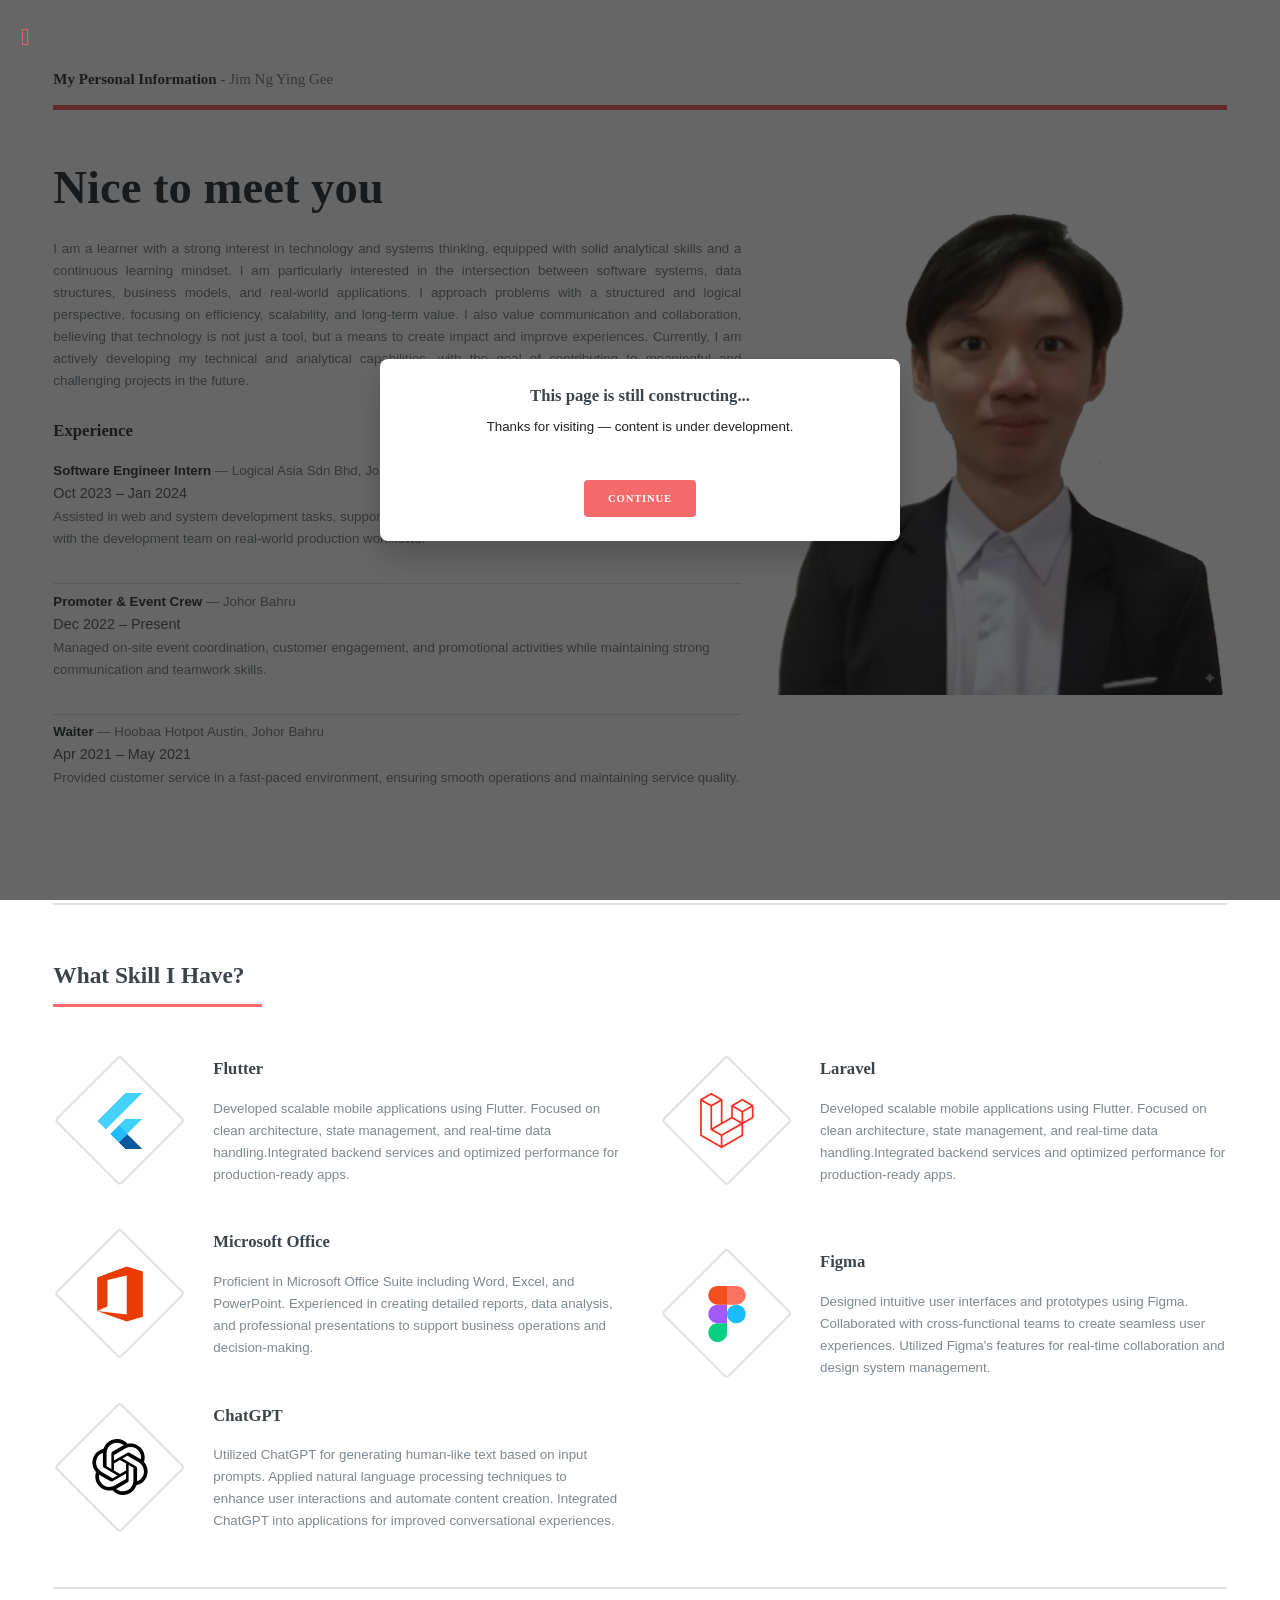
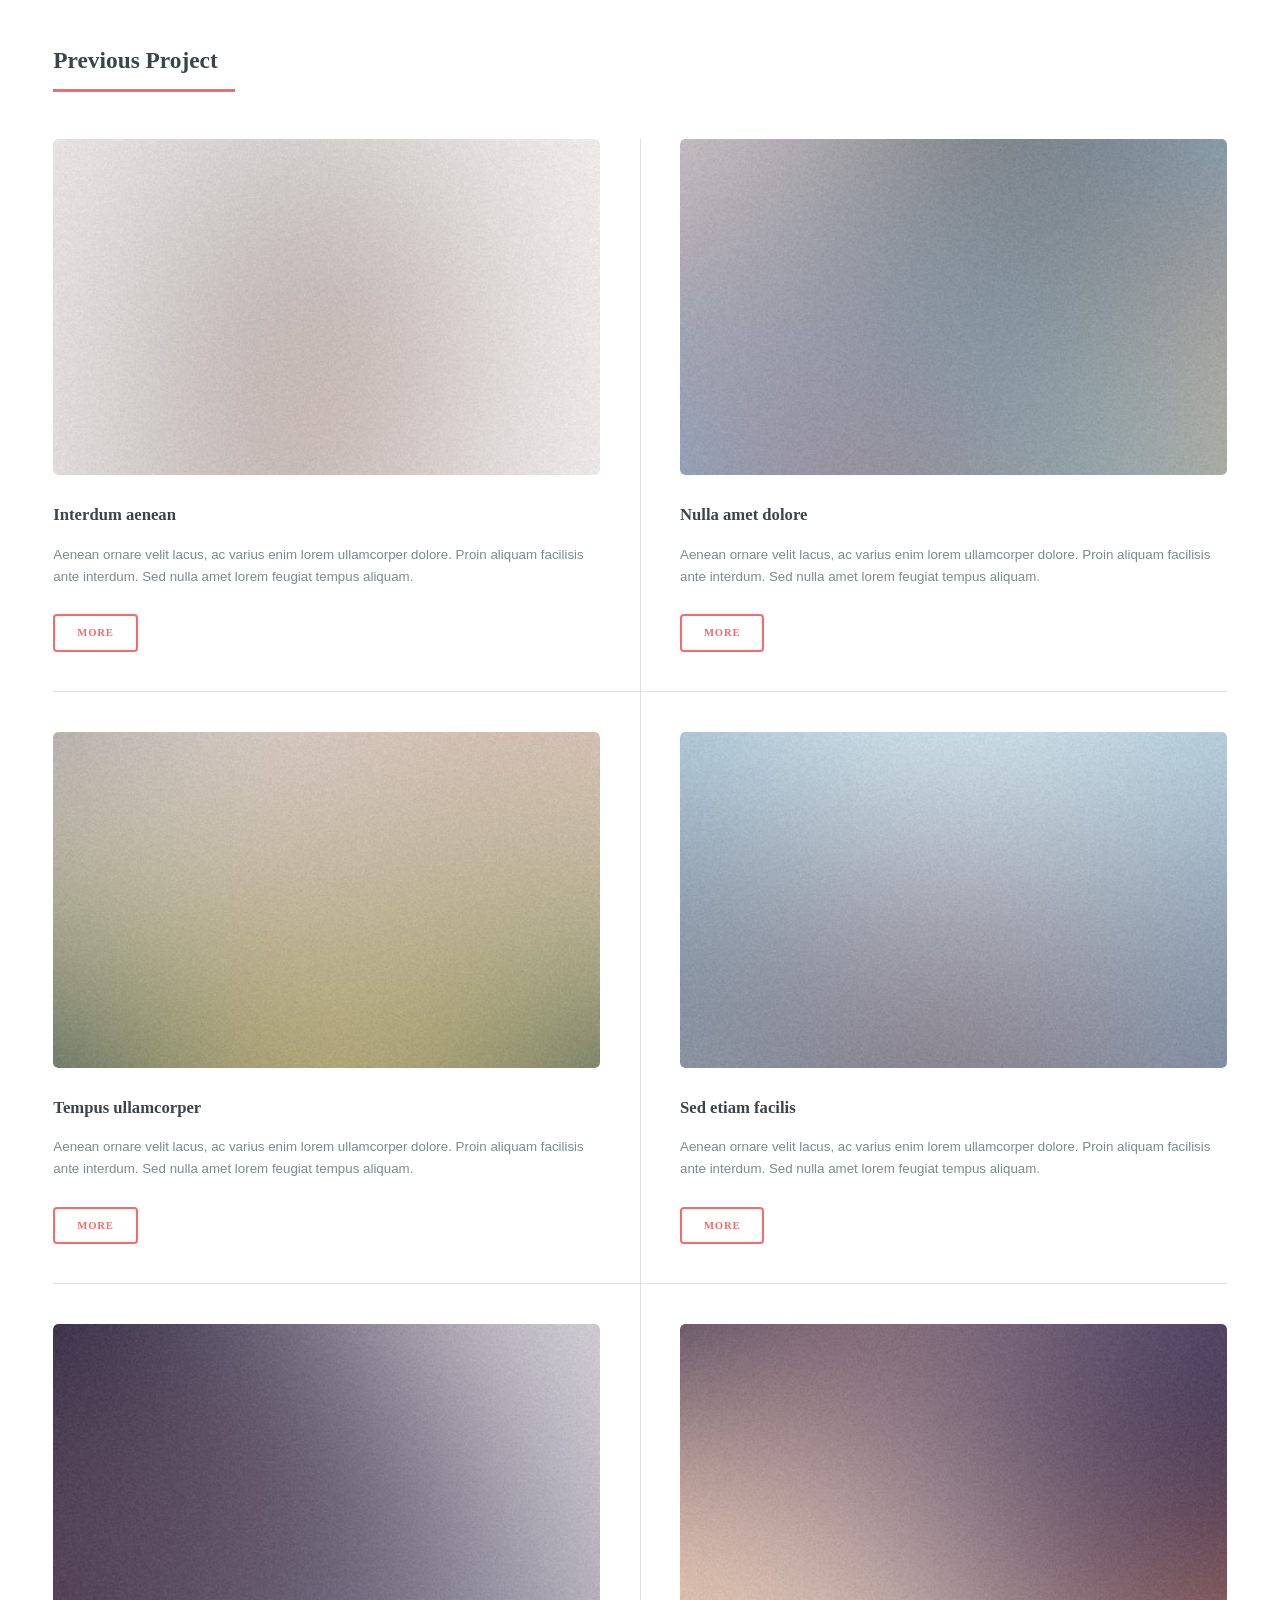
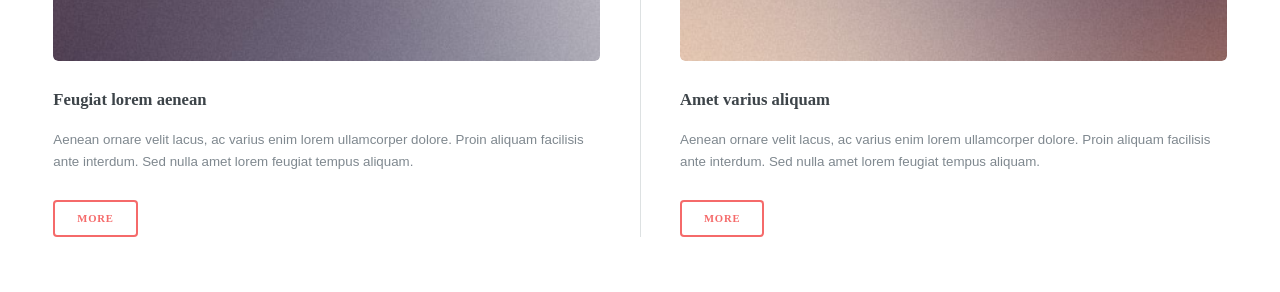
==== commit d631f2d2: "done pls" ====
--- a/index.html
+++ b/index.html
@@ -16,6 +16,15 @@
 </head>
 
 <body class="is-preload">
+
+	<!-- Construction Overlay -->
+	<div id="construction-overlay" class="hidden" aria-hidden="true">
+		<div class="construction-modal" role="dialog" aria-labelledby="construction-title" aria-modal="true">
+			<h3 id="construction-title">This page is still constructing...</h3>
+			<p>Thanks for visiting — content is under development.</p>
+			<a href="#" class="button primary" id="construction-dismiss">Continue</a>
+		</div>
+	</div>
 
 	<!-- Wrapper -->
 	<div id="wrapper">
--- a/assets/css/main.css
+++ b/assets/css/main.css
@@ -0,0 +1,2307 @@
+/* Construction overlay */
+#construction-overlay {
+  position: fixed;
+  inset: 0;
+  z-index: 9999;
+  display: flex;
+  align-items: center;
+  justify-content: center;
+  padding: 1rem;
+  background: rgba(0,0,0,0.6);
+}
+
+#construction-overlay.hidden {
+  display: none;
+}
+
+.construction-modal {
+  background: #ffffff;
+  color: #222;
+  max-width: 520px;
+  width: 100%;
+  border-radius: 0.5rem;
+  padding: 1.5rem;
+  box-shadow: 0 1rem 2rem rgba(0,0,0,0.2);
+  text-align: center;
+}
+
+.construction-modal h3 {
+  margin: 0 0 0.5rem 0;
+}
+
+#construction-dismiss {
+  margin-top: 1rem;
+}
+@import url(fontawesome-all.min.css);
+@import url("https://fonts.googleapis.com/css?family=Open+Sans:400,600,400italic,600italic|Roboto+Slab:400,700");
+/*
+	Editorial by HTML5 UP
+	html5up.net | @ajlkn
+	Free for personal and commercial use under the CCA 3.0 license (html5up.net/license)
+*/
+html, body, div, span, applet, object,
+iframe, h1, h2, h3, h4, h5, h6, p, blockquote,
+pre, a, abbr, acronym, address, big, cite,
+code, del, dfn, em, img, ins, kbd, q, s, samp,
+small, strike, strong, sub, sup, tt, var, b,
+u, i, center, dl, dt, dd, ol, ul, li, fieldset,
+form, label, legend, table, caption, tbody,
+tfoot, thead, tr, th, td, article, aside,
+canvas, details, embed, figure, figcaption,
+footer, header, hgroup, menu, nav, output, ruby,
+section, summary, time, mark, audio, video {
+  margin: 0;
+  padding: 0;
+  border: 0;
+  font-size: 100%;
+  font: inherit;
+  vertical-align: baseline; }
+
+article, aside, details, figcaption, figure,
+footer, header, hgroup, menu, nav, section {
+  display: block; }
+
+body {
+  line-height: 1; }
+
+ol, ul {
+  list-style: none; }
+
+blockquote, q {
+  quotes: none; }
+  blockquote:before, blockquote:after, q:before, q:after {
+    content: '';
+    content: none; }
+
+table {
+  border-collapse: collapse;
+  border-spacing: 0; }
+
+body {
+  -webkit-text-size-adjust: none; }
+
+mark {
+  background-color: transparent;
+  color: inherit; }
+
+input::-moz-focus-inner {
+  border: 0;
+  padding: 0; }
+
+input, select, textarea {
+  -moz-appearance: none;
+  -webkit-appearance: none;
+  -ms-appearance: none;
+  appearance: none; }
+
+/* Basic */
+@-ms-viewport {
+  width: device-width; }
+
+body {
+  -ms-overflow-style: scrollbar; }
+
+@media screen and (max-width: 480px) {
+  html, body {
+    min-width: 320px; } }
+
+html {
+  box-sizing: border-box; }
+
+*, *:before, *:after {
+  box-sizing: inherit; }
+
+body {
+  background: #ffffff; }
+  body.is-preload *, body.is-preload *:before, body.is-preload *:after, body.is-resizing *, body.is-resizing *:before, body.is-resizing *:after {
+    -moz-animation: none !important;
+    -webkit-animation: none !important;
+    -ms-animation: none !important;
+    animation: none !important;
+    -moz-transition: none !important;
+    -webkit-transition: none !important;
+    -ms-transition: none !important;
+    transition: none !important; }
+
+/* Type */
+body, input, select, textarea {
+  color: #7f888f;
+  font-family: "Open Sans", sans-serif;
+  font-size: 13pt;
+  font-weight: 400;
+  line-height: 1.65; }
+  @media screen and (max-width: 1680px) {
+    body, input, select, textarea {
+      font-size: 11pt; } }
+  @media screen and (max-width: 1280px) {
+    body, input, select, textarea {
+      font-size: 10pt; } }
+  @media screen and (max-width: 360px) {
+    body, input, select, textarea {
+      font-size: 9pt; } }
+
+a {
+  -moz-transition: color 0.2s ease-in-out, border-bottom-color 0.2s ease-in-out;
+  -webkit-transition: color 0.2s ease-in-out, border-bottom-color 0.2s ease-in-out;
+  -ms-transition: color 0.2s ease-in-out, border-bottom-color 0.2s ease-in-out;
+  transition: color 0.2s ease-in-out, border-bottom-color 0.2s ease-in-out;
+  border-bottom: dotted 1px;
+  color: #f56a6a;
+  text-decoration: none; }
+  a:hover {
+    border-bottom-color: #f56a6a;
+    color: #f56a6a !important; }
+    a:hover strong {
+      color: inherit; }
+
+strong, b {
+  color: #3d4449;
+  font-weight: 600; }
+
+em, i {
+  font-style: italic; }
+
+p {
+  margin: 0 0 2em 0; }
+
+h1, h2, h3, h4, h5, h6 {
+  color: #3d4449;
+  font-family: "Roboto Slab", serif;
+  font-weight: 700;
+  line-height: 1.5;
+  margin: 0 0 1em 0; }
+  h1 a, h2 a, h3 a, h4 a, h5 a, h6 a {
+    color: inherit;
+    text-decoration: none;
+    border-bottom: 0; }
+
+h1 {
+  font-size: 4em;
+  margin: 0 0 0.5em 0;
+  line-height: 1.3; }
+
+h2 {
+  font-size: 1.75em; }
+
+h3 {
+  font-size: 1.25em; }
+
+h4 {
+  font-size: 1.1em; }
+
+h5 {
+  font-size: 0.9em; }
+
+h6 {
+  font-size: 0.7em; }
+
+@media screen and (max-width: 1680px) {
+  h1 {
+    font-size: 3.5em; } }
+
+@media screen and (max-width: 980px) {
+  h1 {
+    font-size: 3.25em; } }
+
+@media screen and (max-width: 736px) {
+  h1 {
+    font-size: 2em;
+    line-height: 1.4; }
+  h2 {
+    font-size: 1.5em; } }
+
+sub {
+  font-size: 0.8em;
+  position: relative;
+  top: 0.5em; }
+
+sup {
+  font-size: 0.8em;
+  position: relative;
+  top: -0.5em; }
+
+blockquote {
+  border-left: solid 3px rgba(210, 215, 217, 0.75);
+  font-style: italic;
+  margin: 0 0 2em 0;
+  padding: 0.5em 0 0.5em 2em; }
+
+code {
+  background: rgba(230, 235, 237, 0.25);
+  border-radius: 0.375em;
+  border: solid 1px rgba(210, 215, 217, 0.75);
+  font-family: "Courier New", monospace;
+  font-size: 0.9em;
+  margin: 0 0.25em;
+  padding: 0.25em 0.65em; }
+
+pre {
+  -webkit-overflow-scrolling: touch;
+  font-family: "Courier New", monospace;
+  font-size: 0.9em;
+  margin: 0 0 2em 0; }
+  pre code {
+    display: block;
+    line-height: 1.75;
+    padding: 1em 1.5em;
+    overflow-x: auto; }
+
+hr {
+  border: 0;
+  border-bottom: solid 1px rgba(210, 215, 217, 0.75);
+  margin: 2em 0; }
+  hr.major {
+    margin: 3em 0; }
+
+.align-left {
+  text-align: left; }
+
+.align-center {
+  text-align: center; }
+
+.align-right {
+  text-align: right; }
+
+/* Row */
+.row {
+  display: flex;
+  flex-wrap: wrap;
+  box-sizing: border-box;
+  align-items: stretch; }
+  .row > * {
+    box-sizing: border-box; }
+  .row.gtr-uniform > * > :last-child {
+    margin-bottom: 0; }
+  .row.aln-left {
+    justify-content: flex-start; }
+  .row.aln-center {
+    justify-content: center; }
+  .row.aln-right {
+    justify-content: flex-end; }
+  .row.aln-top {
+    align-items: flex-start; }
+  .row.aln-middle {
+    align-items: center; }
+  .row.aln-bottom {
+    align-items: flex-end; }
+  .row > .imp {
+    order: -1; }
+  .row > .col-1 {
+    width: 8.33333%; }
+  .row > .off-1 {
+    margin-left: 8.33333%; }
+  .row > .col-2 {
+    width: 16.66667%; }
+  .row > .off-2 {
+    margin-left: 16.66667%; }
+  .row > .col-3 {
+    width: 25%; }
+  .row > .off-3 {
+    margin-left: 25%; }
+  .row > .col-4 {
+    width: 33.33333%; }
+  .row > .off-4 {
+    margin-left: 33.33333%; }
+  .row > .col-5 {
+    width: 41.66667%; }
+  .row > .off-5 {
+    margin-left: 41.66667%; }
+  .row > .col-6 {
+    width: 50%; }
+  .row > .off-6 {
+    margin-left: 50%; }
+  .row > .col-7 {
+    width: 58.33333%; }
+  .row > .off-7 {
+    margin-left: 58.33333%; }
+  .row > .col-8 {
+    width: 66.66667%; }
+  .row > .off-8 {
+    margin-left: 66.66667%; }
+  .row > .col-9 {
+    width: 75%; }
+  .row > .off-9 {
+    margin-left: 75%; }
+  .row > .col-10 {
+    width: 83.33333%; }
+  .row > .off-10 {
+    margin-left: 83.33333%; }
+  .row > .col-11 {
+    width: 91.66667%; }
+  .row > .off-11 {
+    margin-left: 91.66667%; }
+  .row > .col-12 {
+    width: 100%; }
+  .row > .off-12 {
+    margin-left: 100%; }
+  .row.gtr-0 {
+    margin-top: 0;
+    margin-left: 0em; }
+    .row.gtr-0 > * {
+      padding: 0 0 0 0em; }
+    .row.gtr-0.gtr-uniform {
+      margin-top: 0em; }
+      .row.gtr-0.gtr-uniform > * {
+        padding-top: 0em; }
+  .row.gtr-25 {
+    margin-top: 0;
+    margin-left: -0.375em; }
+    .row.gtr-25 > * {
+      padding: 0 0 0 0.375em; }
+    .row.gtr-25.gtr-uniform {
+      margin-top: -0.375em; }
+      .row.gtr-25.gtr-uniform > * {
+        padding-top: 0.375em; }
+  .row.gtr-50 {
+    margin-top: 0;
+    margin-left: -0.75em; }
+    .row.gtr-50 > * {
+      padding: 0 0 0 0.75em; }
+    .row.gtr-50.gtr-uniform {
+      margin-top: -0.75em; }
+      .row.gtr-50.gtr-uniform > * {
+        padding-top: 0.75em; }
+  .row {
+    margin-top: 0;
+    margin-left: -1.5em; }
+    .row > * {
+      padding: 0 0 0 1.5em; }
+    .row.gtr-uniform {
+      margin-top: -1.5em; }
+      .row.gtr-uniform > * {
+        padding-top: 1.5em; }
+  .row.gtr-150 {
+    margin-top: 0;
+    margin-left: -2.25em; }
+    .row.gtr-150 > * {
+      padding: 0 0 0 2.25em; }
+    .row.gtr-150.gtr-uniform {
+      margin-top: -2.25em; }
+      .row.gtr-150.gtr-uniform > * {
+        padding-top: 2.25em; }
+  .row.gtr-200 {
+    margin-top: 0;
+    margin-left: -3em; }
+    .row.gtr-200 > * {
+      padding: 0 0 0 3em; }
+    .row.gtr-200.gtr-uniform {
+      margin-top: -3em; }
+      .row.gtr-200.gtr-uniform > * {
+        padding-top: 3em; }
+  @media screen and (max-width: 1680px) {
+    .row {
+      display: flex;
+      flex-wrap: wrap;
+      box-sizing: border-box;
+      align-items: stretch; }
+      .row > * {
+        box-sizing: border-box; }
+      .row.gtr-uniform > * > :last-child {
+        margin-bottom: 0; }
+      .row.aln-left {
+        justify-content: flex-start; }
+      .row.aln-center {
+        justify-content: center; }
+      .row.aln-right {
+        justify-content: flex-end; }
+      .row.aln-top {
+        align-items: flex-start; }
+      .row.aln-middle {
+        align-items: center; }
+      .row.aln-bottom {
+        align-items: flex-end; }
+      .row > .imp-xlarge {
+        order: -1; }
+      .row > .col-1-xlarge {
+        width: 8.33333%; }
+      .row > .off-1-xlarge {
+        margin-left: 8.33333%; }
+      .row > .col-2-xlarge {
+        width: 16.66667%; }
+      .row > .off-2-xlarge {
+        margin-left: 16.66667%; }
+      .row > .col-3-xlarge {
+        width: 25%; }
+      .row > .off-3-xlarge {
+        margin-left: 25%; }
+      .row > .col-4-xlarge {
+        width: 33.33333%; }
+      .row > .off-4-xlarge {
+        margin-left: 33.33333%; }
+      .row > .col-5-xlarge {
+        width: 41.66667%; }
+      .row > .off-5-xlarge {
+        margin-left: 41.66667%; }
+      .row > .col-6-xlarge {
+        width: 50%; }
+      .row > .off-6-xlarge {
+        margin-left: 50%; }
+      .row > .col-7-xlarge {
+        width: 58.33333%; }
+      .row > .off-7-xlarge {
+        margin-left: 58.33333%; }
+      .row > .col-8-xlarge {
+        width: 66.66667%; }
+      .row > .off-8-xlarge {
+        margin-left: 66.66667%; }
+      .row > .col-9-xlarge {
+        width: 75%; }
+      .row > .off-9-xlarge {
+        margin-left: 75%; }
+      .row > .col-10-xlarge {
+        width: 83.33333%; }
+      .row > .off-10-xlarge {
+        margin-left: 83.33333%; }
+      .row > .col-11-xlarge {
+        width: 91.66667%; }
+      .row > .off-11-xlarge {
+        margin-left: 91.66667%; }
+      .row > .col-12-xlarge {
+        width: 100%; }
+      .row > .off-12-xlarge {
+        margin-left: 100%; }
+      .row.gtr-0 {
+        margin-top: 0;
+        margin-left: 0em; }
+        .row.gtr-0 > * {
+          padding: 0 0 0 0em; }
+        .row.gtr-0.gtr-uniform {
+          margin-top: 0em; }
+          .row.gtr-0.gtr-uniform > * {
+            padding-top: 0em; }
+      .row.gtr-25 {
+        margin-top: 0;
+        margin-left: -0.375em; }
+        .row.gtr-25 > * {
+          padding: 0 0 0 0.375em; }
+        .row.gtr-25.gtr-uniform {
+          margin-top: -0.375em; }
+          .row.gtr-25.gtr-uniform > * {
+            padding-top: 0.375em; }
+      .row.gtr-50 {
+        margin-top: 0;
+        margin-left: -0.75em; }
+        .row.gtr-50 > * {
+          padding: 0 0 0 0.75em; }
+        .row.gtr-50.gtr-uniform {
+          margin-top: -0.75em; }
+          .row.gtr-50.gtr-uniform > * {
+            padding-top: 0.75em; }
+      .row {
+        margin-top: 0;
+        margin-left: -1.5em; }
+        .row > * {
+          padding: 0 0 0 1.5em; }
+        .row.gtr-uniform {
+          margin-top: -1.5em; }
+          .row.gtr-uniform > * {
+            padding-top: 1.5em; }
+      .row.gtr-150 {
+        margin-top: 0;
+        margin-left: -2.25em; }
+        .row.gtr-150 > * {
+          padding: 0 0 0 2.25em; }
+        .row.gtr-150.gtr-uniform {
+          margin-top: -2.25em; }
+          .row.gtr-150.gtr-uniform > * {
+            padding-top: 2.25em; }
+      .row.gtr-200 {
+        margin-top: 0;
+        margin-left: -3em; }
+        .row.gtr-200 > * {
+          padding: 0 0 0 3em; }
+        .row.gtr-200.gtr-uniform {
+          margin-top: -3em; }
+          .row.gtr-200.gtr-uniform > * {
+            padding-top: 3em; } }
+  @media screen and (max-width: 1280px) {
+    .row {
+      display: flex;
+      flex-wrap: wrap;
+      box-sizing: border-box;
+      align-items: stretch; }
+      .row > * {
+        box-sizing: border-box; }
+      .row.gtr-uniform > * > :last-child {
+        margin-bottom: 0; }
+      .row.aln-left {
+        justify-content: flex-start; }
+      .row.aln-center {
+        justify-content: center; }
+      .row.aln-right {
+        justify-content: flex-end; }
+      .row.aln-top {
+        align-items: flex-start; }
+      .row.aln-middle {
+        align-items: center; }
+      .row.aln-bottom {
+        align-items: flex-end; }
+      .row > .imp-large {
+        order: -1; }
+      .row > .col-1-large {
+        width: 8.33333%; }
+      .row > .off-1-large {
+        margin-left: 8.33333%; }
+      .row > .col-2-large {
+        width: 16.66667%; }
+      .row > .off-2-large {
+        margin-left: 16.66667%; }
+      .row > .col-3-large {
+        width: 25%; }
+      .row > .off-3-large {
+        margin-left: 25%; }
+      .row > .col-4-large {
+        width: 33.33333%; }
+      .row > .off-4-large {
+        margin-left: 33.33333%; }
+      .row > .col-5-large {
+        width: 41.66667%; }
+      .row > .off-5-large {
+        margin-left: 41.66667%; }
+      .row > .col-6-large {
+        width: 50%; }
+      .row > .off-6-large {
+        margin-left: 50%; }
+      .row > .col-7-large {
+        width: 58.33333%; }
+      .row > .off-7-large {
+        margin-left: 58.33333%; }
+      .row > .col-8-large {
+        width: 66.66667%; }
+      .row > .off-8-large {
+        margin-left: 66.66667%; }
+      .row > .col-9-large {
+        width: 75%; }
+      .row > .off-9-large {
+        margin-left: 75%; }
+      .row > .col-10-large {
+        width: 83.33333%; }
+      .row > .off-10-large {
+        margin-left: 83.33333%; }
+      .row > .col-11-large {
+        width: 91.66667%; }
+      .row > .off-11-large {
+        margin-left: 91.66667%; }
+      .row > .col-12-large {
+        width: 100%; }
+      .row > .off-12-large {
+        margin-left: 100%; }
+      .row.gtr-0 {
+        margin-top: 0;
+        margin-left: 0em; }
+        .row.gtr-0 > * {
+          padding: 0 0 0 0em; }
+        .row.gtr-0.gtr-uniform {
+          margin-top: 0em; }
+          .row.gtr-0.gtr-uniform > * {
+            padding-top: 0em; }
+      .row.gtr-25 {
+        margin-top: 0;
+        margin-left: -0.375em; }
+        .row.gtr-25 > * {
+          padding: 0 0 0 0.375em; }
+        .row.gtr-25.gtr-uniform {
+          margin-top: -0.375em; }
+          .row.gtr-25.gtr-uniform > * {
+            padding-top: 0.375em; }
+      .row.gtr-50 {
+        margin-top: 0;
+        margin-left: -0.75em; }
+        .row.gtr-50 > * {
+          padding: 0 0 0 0.75em; }
+        .row.gtr-50.gtr-uniform {
+          margin-top: -0.75em; }
+          .row.gtr-50.gtr-uniform > * {
+            padding-top: 0.75em; }
+      .row {
+        margin-top: 0;
+        margin-left: -1.5em; }
+        .row > * {
+          padding: 0 0 0 1.5em; }
+        .row.gtr-uniform {
+          margin-top: -1.5em; }
+          .row.gtr-uniform > * {
+            padding-top: 1.5em; }
+      .row.gtr-150 {
+        margin-top: 0;
+        margin-left: -2.25em; }
+        .row.gtr-150 > * {
+          padding: 0 0 0 2.25em; }
+        .row.gtr-150.gtr-uniform {
+          margin-top: -2.25em; }
+          .row.gtr-150.gtr-uniform > * {
+            padding-top: 2.25em; }
+      .row.gtr-200 {
+        margin-top: 0;
+        margin-left: -3em; }
+        .row.gtr-200 > * {
+          padding: 0 0 0 3em; }
+        .row.gtr-200.gtr-uniform {
+          margin-top: -3em; }
+          .row.gtr-200.gtr-uniform > * {
+            padding-top: 3em; } }
+  @media screen and (max-width: 980px) {
+    .row {
+      display: flex;
+      flex-wrap: wrap;
+      box-sizing: border-box;
+      align-items: stretch; }
+      .row > * {
+        box-sizing: border-box; }
+      .row.gtr-uniform > * > :last-child {
+        margin-bottom: 0; }
+      .row.aln-left {
+        justify-content: flex-start; }
+      .row.aln-center {
+        justify-content: center; }
+      .row.aln-right {
+        justify-content: flex-end; }
+      .row.aln-top {
+        align-items: flex-start; }
+      .row.aln-middle {
+        align-items: center; }
+      .row.aln-bottom {
+        align-items: flex-end; }
+      .row > .imp-medium {
+        order: -1; }
+      .row > .col-1-medium {
+        width: 8.33333%; }
+      .row > .off-1-medium {
+        margin-left: 8.33333%; }
+      .row > .col-2-medium {
+        width: 16.66667%; }
+      .row > .off-2-medium {
+        margin-left: 16.66667%; }
+      .row > .col-3-medium {
+        width: 25%; }
+      .row > .off-3-medium {
+        margin-left: 25%; }
+      .row > .col-4-medium {
+        width: 33.33333%; }
+      .row > .off-4-medium {
+        margin-left: 33.33333%; }
+      .row > .col-5-medium {
+        width: 41.66667%; }
+      .row > .off-5-medium {
+        margin-left: 41.66667%; }
+      .row > .col-6-medium {
+        width: 50%; }
+      .row > .off-6-medium {
+        margin-left: 50%; }
+      .row > .col-7-medium {
+        width: 58.33333%; }
+      .row > .off-7-medium {
+        margin-left: 58.33333%; }
+      .row > .col-8-medium {
+        width: 66.66667%; }
+      .row > .off-8-medium {
+        margin-left: 66.66667%; }
+      .row > .col-9-medium {
+        width: 75%; }
+      .row > .off-9-medium {
+        margin-left: 75%; }
+      .row > .col-10-medium {
+        width: 83.33333%; }
+      .row > .off-10-medium {
+        margin-left: 83.33333%; }
+      .row > .col-11-medium {
+        width: 91.66667%; }
+      .row > .off-11-medium {
+        margin-left: 91.66667%; }
+      .row > .col-12-medium {
+        width: 100%; }
+      .row > .off-12-medium {
+        margin-left: 100%; }
+      .row.gtr-0 {
+        margin-top: 0;
+        margin-left: 0em; }
+        .row.gtr-0 > * {
+          padding: 0 0 0 0em; }
+        .row.gtr-0.gtr-uniform {
+          margin-top: 0em; }
+          .row.gtr-0.gtr-uniform > * {
+            padding-top: 0em; }
+      .row.gtr-25 {
+        margin-top: 0;
+        margin-left: -0.375em; }
+        .row.gtr-25 > * {
+          padding: 0 0 0 0.375em; }
+        .row.gtr-25.gtr-uniform {
+          margin-top: -0.375em; }
+          .row.gtr-25.gtr-uniform > * {
+            padding-top: 0.375em; }
+      .row.gtr-50 {
+        margin-top: 0;
+        margin-left: -0.75em; }
+        .row.gtr-50 > * {
+          padding: 0 0 0 0.75em; }
+        .row.gtr-50.gtr-uniform {
+          margin-top: -0.75em; }
+          .row.gtr-50.gtr-uniform > * {
+            padding-top: 0.75em; }
+      .row {
+        margin-top: 0;
+        margin-left: -1.5em; }
+        .row > * {
+          padding: 0 0 0 1.5em; }
+        .row.gtr-uniform {
+          margin-top: -1.5em; }
+          .row.gtr-uniform > * {
+            padding-top: 1.5em; }
+      .row.gtr-150 {
+        margin-top: 0;
+        margin-left: -2.25em; }
+        .row.gtr-150 > * {
+          padding: 0 0 0 2.25em; }
+        .row.gtr-150.gtr-uniform {
+          margin-top: -2.25em; }
+          .row.gtr-150.gtr-uniform > * {
+            padding-top: 2.25em; }
+      .row.gtr-200 {
+        margin-top: 0;
+        margin-left: -3em; }
+        .row.gtr-200 > * {
+          padding: 0 0 0 3em; }
+        .row.gtr-200.gtr-uniform {
+          margin-top: -3em; }
+          .row.gtr-200.gtr-uniform > * {
+            padding-top: 3em; } }
+  @media screen and (max-width: 736px) {
+    .row {
+      display: flex;
+      flex-wrap: wrap;
+      box-sizing: border-box;
+      align-items: stretch; }
+      .row > * {
+        box-sizing: border-box; }
+      .row.gtr-uniform > * > :last-child {
+        margin-bottom: 0; }
+      .row.aln-left {
+        justify-content: flex-start; }
+      .row.aln-center {
+        justify-content: center; }
+      .row.aln-right {
+        justify-content: flex-end; }
+      .row.aln-top {
+        align-items: flex-start; }
+      .row.aln-middle {
+        align-items: center; }
+      .row.aln-bottom {
+        align-items: flex-end; }
+      .row > .imp-small {
+        order: -1; }
+      .row > .col-1-small {
+        width: 8.33333%; }
+      .row > .off-1-small {
+        margin-left: 8.33333%; }
+      .row > .col-2-small {
+        width: 16.66667%; }
+      .row > .off-2-small {
+        margin-left: 16.66667%; }
+      .row > .col-3-small {
+        width: 25%; }
+      .row > .off-3-small {
+        margin-left: 25%; }
+      .row > .col-4-small {
+        width: 33.33333%; }
+      .row > .off-4-small {
+        margin-left: 33.33333%; }
+      .row > .col-5-small {
+        width: 41.66667%; }
+      .row > .off-5-small {
+        margin-left: 41.66667%; }
+      .row > .col-6-small {
+        width: 50%; }
+      .row > .off-6-small {
+        margin-left: 50%; }
+      .row > .col-7-small {
+        width: 58.33333%; }
+      .row > .off-7-small {
+        margin-left: 58.33333%; }
+      .row > .col-8-small {
+        width: 66.66667%; }
+      .row > .off-8-small {
+        margin-left: 66.66667%; }
+      .row > .col-9-small {
+        width: 75%; }
+      .row > .off-9-small {
+        margin-left: 75%; }
+      .row > .col-10-small {
+        width: 83.33333%; }
+      .row > .off-10-small {
+        margin-left: 83.33333%; }
+      .row > .col-11-small {
+        width: 91.66667%; }
+      .row > .off-11-small {
+        margin-left: 91.66667%; }
+      .row > .col-12-small {
+        width: 100%; }
+      .row > .off-12-small {
+        margin-left: 100%; }
+      .row.gtr-0 {
+        margin-top: 0;
+        margin-left: 0em; }
+        .row.gtr-0 > * {
+          padding: 0 0 0 0em; }
+        .row.gtr-0.gtr-uniform {
+          margin-top: 0em; }
+          .row.gtr-0.gtr-uniform > * {
+            padding-top: 0em; }
+      .row.gtr-25 {
+        margin-top: 0;
+        margin-left: -0.375em; }
+        .row.gtr-25 > * {
+          padding: 0 0 0 0.375em; }
+        .row.gtr-25.gtr-uniform {
+          margin-top: -0.375em; }
+          .row.gtr-25.gtr-uniform > * {
+            padding-top: 0.375em; }
+      .row.gtr-50 {
+        margin-top: 0;
+        margin-left: -0.75em; }
+        .row.gtr-50 > * {
+          padding: 0 0 0 0.75em; }
+        .row.gtr-50.gtr-uniform {
+          margin-top: -0.75em; }
+          .row.gtr-50.gtr-uniform > * {
+            padding-top: 0.75em; }
+      .row {
+        margin-top: 0;
+        margin-left: -1.5em; }
+        .row > * {
+          padding: 0 0 0 1.5em; }
+        .row.gtr-uniform {
+          margin-top: -1.5em; }
+          .row.gtr-uniform > * {
+            padding-top: 1.5em; }
+      .row.gtr-150 {
+        margin-top: 0;
+        margin-left: -2.25em; }
+        .row.gtr-150 > * {
+          padding: 0 0 0 2.25em; }
+        .row.gtr-150.gtr-uniform {
+          margin-top: -2.25em; }
+          .row.gtr-150.gtr-uniform > * {
+            padding-top: 2.25em; }
+      .row.gtr-200 {
+        margin-top: 0;
+        margin-left: -3em; }
+        .row.gtr-200 > * {
+          padding: 0 0 0 3em; }
+        .row.gtr-200.gtr-uniform {
+          margin-top: -3em; }
+          .row.gtr-200.gtr-uniform > * {
+            padding-top: 3em; } }
+  @media screen and (max-width: 480px) {
+    .row {
+      display: flex;
+      flex-wrap: wrap;
+      box-sizing: border-box;
+      align-items: stretch; }
+      .row > * {
+        box-sizing: border-box; }
+      .row.gtr-uniform > * > :last-child {
+        margin-bottom: 0; }
+      .row.aln-left {
+        justify-content: flex-start; }
+      .row.aln-center {
+        justify-content: center; }
+      .row.aln-right {
+        justify-content: flex-end; }
+      .row.aln-top {
+        align-items: flex-start; }
+      .row.aln-middle {
+        align-items: center; }
+      .row.aln-bottom {
+        align-items: flex-end; }
+      .row > .imp-xsmall {
+        order: -1; }
+      .row > .col-1-xsmall {
+        width: 8.33333%; }
+      .row > .off-1-xsmall {
+        margin-left: 8.33333%; }
+      .row > .col-2-xsmall {
+        width: 16.66667%; }
+      .row > .off-2-xsmall {
+        margin-left: 16.66667%; }
+      .row > .col-3-xsmall {
+        width: 25%; }
+      .row > .off-3-xsmall {
+        margin-left: 25%; }
+      .row > .col-4-xsmall {
+        width: 33.33333%; }
+      .row > .off-4-xsmall {
+        margin-left: 33.33333%; }
+      .row > .col-5-xsmall {
+        width: 41.66667%; }
+      .row > .off-5-xsmall {
+        margin-left: 41.66667%; }
+      .row > .col-6-xsmall {
+        width: 50%; }
+      .row > .off-6-xsmall {
+        margin-left: 50%; }
+      .row > .col-7-xsmall {
+        width: 58.33333%; }
+      .row > .off-7-xsmall {
+        margin-left: 58.33333%; }
+      .row > .col-8-xsmall {
+        width: 66.66667%; }
+      .row > .off-8-xsmall {
+        margin-left: 66.66667%; }
+      .row > .col-9-xsmall {
+        width: 75%; }
+      .row > .off-9-xsmall {
+        margin-left: 75%; }
+      .row > .col-10-xsmall {
+        width: 83.33333%; }
+      .row > .off-10-xsmall {
+        margin-left: 83.33333%; }
+      .row > .col-11-xsmall {
+        width: 91.66667%; }
+      .row > .off-11-xsmall {
+        margin-left: 91.66667%; }
+      .row > .col-12-xsmall {
+        width: 100%; }
+      .row > .off-12-xsmall {
+        margin-left: 100%; }
+      .row.gtr-0 {
+        margin-top: 0;
+        margin-left: 0em; }
+        .row.gtr-0 > * {
+          padding: 0 0 0 0em; }
+        .row.gtr-0.gtr-uniform {
+          margin-top: 0em; }
+          .row.gtr-0.gtr-uniform > * {
+            padding-top: 0em; }
+      .row.gtr-25 {
+        margin-top: 0;
+        margin-left: -0.375em; }
+        .row.gtr-25 > * {
+          padding: 0 0 0 0.375em; }
+        .row.gtr-25.gtr-uniform {
+          margin-top: -0.375em; }
+          .row.gtr-25.gtr-uniform > * {
+            padding-top: 0.375em; }
+      .row.gtr-50 {
+        margin-top: 0;
+        margin-left: -0.75em; }
+        .row.gtr-50 > * {
+          padding: 0 0 0 0.75em; }
+        .row.gtr-50.gtr-uniform {
+          margin-top: -0.75em; }
+          .row.gtr-50.gtr-uniform > * {
+            padding-top: 0.75em; }
+      .row {
+        margin-top: 0;
+        margin-left: -1.5em; }
+        .row > * {
+          padding: 0 0 0 1.5em; }
+        .row.gtr-uniform {
+          margin-top: -1.5em; }
+          .row.gtr-uniform > * {
+            padding-top: 1.5em; }
+      .row.gtr-150 {
+        margin-top: 0;
+        margin-left: -2.25em; }
+        .row.gtr-150 > * {
+          padding: 0 0 0 2.25em; }
+        .row.gtr-150.gtr-uniform {
+          margin-top: -2.25em; }
+          .row.gtr-150.gtr-uniform > * {
+            padding-top: 2.25em; }
+      .row.gtr-200 {
+        margin-top: 0;
+        margin-left: -3em; }
+        .row.gtr-200 > * {
+          padding: 0 0 0 3em; }
+        .row.gtr-200.gtr-uniform {
+          margin-top: -3em; }
+          .row.gtr-200.gtr-uniform > * {
+            padding-top: 3em; } }
+
+/* Section/Article */
+section.special, article.special {
+  text-align: center; }
+
+header p {
+  font-family: "Roboto Slab", serif;
+  font-size: 1em;
+  font-weight: 400;
+  letter-spacing: 0.075em;
+  margin-top: -0.5em;
+  text-transform: uppercase; }
+
+header.major > :last-child {
+  border-bottom: solid 3px #f56a6a;
+  display: inline-block;
+  margin: 0 0 2em 0;
+  padding: 0 0.75em 0.5em 0; }
+
+header.main > :last-child {
+  margin: 0 0 1em 0; }
+
+/* Form */
+form {
+  margin: 0 0 2em 0; }
+
+label {
+  color: #3d4449;
+  display: block;
+  font-size: 0.9em;
+  font-weight: 600;
+  margin: 0 0 1em 0; }
+
+input[type="text"],
+input[type="password"],
+input[type="email"],
+input[type="tel"],
+input[type="search"],
+input[type="url"],
+select,
+textarea {
+  -moz-appearance: none;
+  -webkit-appearance: none;
+  -ms-appearance: none;
+  appearance: none;
+  background: #ffffff;
+  border-radius: 0.375em;
+  border: none;
+  border: solid 1px rgba(210, 215, 217, 0.75);
+  color: inherit;
+  display: block;
+  outline: 0;
+  padding: 0 1em;
+  text-decoration: none;
+  width: 100%; }
+  input[type="text"]:invalid,
+  input[type="password"]:invalid,
+  input[type="email"]:invalid,
+  input[type="tel"]:invalid,
+  input[type="search"]:invalid,
+  input[type="url"]:invalid,
+  select:invalid,
+  textarea:invalid {
+    box-shadow: none; }
+  input[type="text"]:focus,
+  input[type="password"]:focus,
+  input[type="email"]:focus,
+  input[type="tel"]:focus,
+  input[type="search"]:focus,
+  input[type="url"]:focus,
+  select:focus,
+  textarea:focus {
+    border-color: #f56a6a;
+    box-shadow: 0 0 0 1px #f56a6a; }
+
+select {
+  background-image: url("data:image/svg+xml;charset=utf8,%3Csvg xmlns='http://www.w3.org/2000/svg' width='40' height='40' preserveAspectRatio='none' viewBox='0 0 40 40'%3E%3Cpath d='M9.4,12.3l10.4,10.4l10.4-10.4c0.2-0.2,0.5-0.4,0.9-0.4c0.3,0,0.6,0.1,0.9,0.4l3.3,3.3c0.2,0.2,0.4,0.5,0.4,0.9 c0,0.4-0.1,0.6-0.4,0.9L20.7,31.9c-0.2,0.2-0.5,0.4-0.9,0.4c-0.3,0-0.6-0.1-0.9-0.4L4.3,17.3c-0.2-0.2-0.4-0.5-0.4-0.9 c0-0.4,0.1-0.6,0.4-0.9l3.3-3.3c0.2-0.2,0.5-0.4,0.9-0.4S9.1,12.1,9.4,12.3z' fill='rgba(210, 215, 217, 0.75)' /%3E%3C/svg%3E");
+  background-size: 1.25em;
+  background-repeat: no-repeat;
+  background-position: calc(100% - 1em) center;
+  height: 2.75em;
+  padding-right: 2.75em;
+  text-overflow: ellipsis; }
+  select option {
+    color: #3d4449;
+    background: #ffffff; }
+  select:focus::-ms-value {
+    background-color: transparent; }
+  select::-ms-expand {
+    display: none; }
+
+input[type="text"],
+input[type="password"],
+input[type="email"],
+input[type="tel"],
+input[type="search"],
+input[type="url"],
+select {
+  height: 2.75em; }
+
+textarea {
+  padding: 0.75em 1em; }
+
+input[type="checkbox"],
+input[type="radio"] {
+  -moz-appearance: none;
+  -webkit-appearance: none;
+  -ms-appearance: none;
+  appearance: none;
+  display: block;
+  float: left;
+  margin-right: -2em;
+  opacity: 0;
+  width: 1em;
+  z-index: -1; }
+  input[type="checkbox"] + label,
+  input[type="radio"] + label {
+    text-decoration: none;
+    color: #7f888f;
+    cursor: pointer;
+    display: inline-block;
+    font-size: 1em;
+    font-weight: 400;
+    padding-left: 2.4em;
+    padding-right: 0.75em;
+    position: relative; }
+    input[type="checkbox"] + label:before,
+    input[type="radio"] + label:before {
+      -moz-osx-font-smoothing: grayscale;
+      -webkit-font-smoothing: antialiased;
+      display: inline-block;
+      font-style: normal;
+      font-variant: normal;
+      text-rendering: auto;
+      line-height: 1;
+      text-transform: none !important;
+      font-family: 'Font Awesome 5 Free';
+      font-weight: 900; }
+    input[type="checkbox"] + label:before,
+    input[type="radio"] + label:before {
+      background: #ffffff;
+      border-radius: 0.375em;
+      border: solid 1px rgba(210, 215, 217, 0.75);
+      content: '';
+      display: inline-block;
+      font-size: 0.8em;
+      height: 2.0625em;
+      left: 0;
+      line-height: 2.0625em;
+      position: absolute;
+      text-align: center;
+      top: 0;
+      width: 2.0625em; }
+  input[type="checkbox"]:checked + label:before,
+  input[type="radio"]:checked + label:before {
+    background: #3d4449;
+    border-color: #3d4449;
+    color: #ffffff;
+    content: '\f00c'; }
+  input[type="checkbox"]:focus + label:before,
+  input[type="radio"]:focus + label:before {
+    border-color: #f56a6a;
+    box-shadow: 0 0 0 1px #f56a6a; }
+
+input[type="checkbox"] + label:before {
+  border-radius: 0.375em; }
+
+input[type="radio"] + label:before {
+  border-radius: 100%; }
+
+::-webkit-input-placeholder {
+  color: #9fa3a6 !important;
+  opacity: 1.0; }
+
+:-moz-placeholder {
+  color: #9fa3a6 !important;
+  opacity: 1.0; }
+
+::-moz-placeholder {
+  color: #9fa3a6 !important;
+  opacity: 1.0; }
+
+:-ms-input-placeholder {
+  color: #9fa3a6 !important;
+  opacity: 1.0; }
+
+/* Box */
+.box {
+  border-radius: 0.375em;
+  border: solid 1px rgba(210, 215, 217, 0.75);
+  margin-bottom: 2em;
+  padding: 1.5em; }
+  .box > :last-child,
+  .box > :last-child > :last-child,
+  .box > :last-child > :last-child > :last-child {
+    margin-bottom: 0; }
+  .box.alt {
+    border: 0;
+    border-radius: 0;
+    padding: 0; }
+
+/* Icon */
+.icon {
+  text-decoration: none;
+  border-bottom: none;
+  position: relative; }
+  .icon:before {
+    -moz-osx-font-smoothing: grayscale;
+    -webkit-font-smoothing: antialiased;
+    display: inline-block;
+    font-style: normal;
+    font-variant: normal;
+    text-rendering: auto;
+    line-height: 1;
+    text-transform: none !important;
+    font-family: 'Font Awesome 5 Free';
+    font-weight: 400; }
+  .icon > .label {
+    display: none; }
+  .icon:before {
+    line-height: inherit; }
+  .icon.solid:before {
+    font-weight: 900; }
+  .icon.brands:before {
+    font-family: 'Font Awesome 5 Brands'; }
+
+/* Image */
+.image {
+  border-radius: 0.375em;
+  border: 0;
+  display: inline-block;
+  position: relative; }
+  .image img {
+    border-radius: 0.375em;
+    display: block; }
+  .image.left, .image.right {
+    max-width: 40%; }
+    .image.left img, .image.right img {
+      width: 100%; }
+  .image.left {
+    float: left;
+    padding: 0 1.5em 1em 0;
+    top: 0.25em; }
+  .image.right {
+    float: right;
+    padding: 0 0 1em 1.5em;
+    top: 0.25em; }
+  .image.fit {
+    display: block;
+    margin: 0 0 2em 0;
+    width: 100%; }
+    .image.fit img {
+      width: 100%; }
+  .image.main {
+    display: block;
+    margin: 0 0 3em 0;
+    width: 100%; }
+    .image.main img {
+      width: 100%; }
+
+a.image {
+  overflow: hidden; }
+  a.image img {
+    -moz-transition: -moz-transform 0.2s ease;
+    -webkit-transition: -webkit-transform 0.2s ease;
+    -ms-transition: -ms-transform 0.2s ease;
+    transition: transform 0.2s ease; }
+  a.image:hover img {
+    -moz-transform: scale(1.075);
+    -webkit-transform: scale(1.075);
+    -ms-transform: scale(1.075);
+    transform: scale(1.075); }
+
+/* List */
+ol {
+  list-style: decimal;
+  margin: 0 0 2em 0;
+  padding-left: 1.25em; }
+  ol li {
+    padding-left: 0.25em; }
+
+ul {
+  list-style: disc;
+  margin: 0 0 2em 0;
+  padding-left: 1em; }
+  ul li {
+    padding-left: 0.5em; }
+  ul.alt {
+    list-style: none;
+    padding-left: 0; }
+    ul.alt li {
+      border-top: solid 1px rgba(210, 215, 217, 0.75);
+      padding: 0.5em 0; }
+      ul.alt li:first-child {
+        border-top: 0;
+        padding-top: 0; }
+
+dl {
+  margin: 0 0 2em 0; }
+  dl dt {
+    display: block;
+    font-weight: 600;
+    margin: 0 0 1em 0; }
+  dl dd {
+    margin-left: 2em; }
+
+/* Actions */
+ul.actions {
+  display: -moz-flex;
+  display: -webkit-flex;
+  display: -ms-flex;
+  display: flex;
+  cursor: default;
+  list-style: none;
+  margin-left: -1em;
+  padding-left: 0; }
+  ul.actions li {
+    padding: 0 0 0 1em;
+    vertical-align: middle; }
+  ul.actions.special {
+    -moz-justify-content: center;
+    -webkit-justify-content: center;
+    -ms-justify-content: center;
+    justify-content: center;
+    width: 100%;
+    margin-left: 0; }
+    ul.actions.special li:first-child {
+      padding-left: 0; }
+  ul.actions.stacked {
+    -moz-flex-direction: column;
+    -webkit-flex-direction: column;
+    -ms-flex-direction: column;
+    flex-direction: column;
+    margin-left: 0; }
+    ul.actions.stacked li {
+      padding: 1.3em 0 0 0; }
+      ul.actions.stacked li:first-child {
+        padding-top: 0; }
+  ul.actions.fit {
+    width: calc(100% + 1em); }
+    ul.actions.fit li {
+      -moz-flex-grow: 1;
+      -webkit-flex-grow: 1;
+      -ms-flex-grow: 1;
+      flex-grow: 1;
+      -moz-flex-shrink: 1;
+      -webkit-flex-shrink: 1;
+      -ms-flex-shrink: 1;
+      flex-shrink: 1;
+      width: 100%; }
+      ul.actions.fit li > * {
+        width: 100%; }
+    ul.actions.fit.stacked {
+      width: 100%; }
+
+/* Icons */
+ul.icons {
+  cursor: default;
+  list-style: none;
+  padding-left: 0; }
+  ul.icons li {
+    display: inline-block;
+    padding: 0 1em 0 0; }
+    ul.icons li:last-child {
+      padding-right: 0; }
+    ul.icons li .icon {
+      color: inherit; }
+      ul.icons li .icon:before {
+        font-size: 1.25em; }
+
+/* Contact */
+ul.contact {
+  list-style: none;
+  padding: 0; }
+  ul.contact li {
+    text-decoration: none;
+    border-top: solid 1px rgba(210, 215, 217, 0.75);
+    margin: 1.5em 0 0 0;
+    padding: 1.5em 0 0 3em;
+    position: relative; }
+    ul.contact li:before {
+      -moz-osx-font-smoothing: grayscale;
+      -webkit-font-smoothing: antialiased;
+      display: inline-block;
+      font-style: normal;
+      font-variant: normal;
+      text-rendering: auto;
+      line-height: 1;
+      text-transform: none !important;
+      font-family: 'Font Awesome 5 Free';
+      font-weight: 400; }
+    ul.contact li:before {
+      color: #f56a6a;
+      display: inline-block;
+      font-size: 1.5em;
+      height: 1.125em;
+      left: 0;
+      line-height: 1.125em;
+      position: absolute;
+      text-align: center;
+      top: 1em;
+      width: 1.5em; }
+    ul.contact li:first-child {
+      border-top: 0;
+      margin-top: 0;
+      padding-top: 0; }
+      ul.contact li:first-child:before {
+        top: 0; }
+    ul.contact li a {
+      color: inherit; }
+
+/* Pagination */
+ul.pagination {
+  cursor: default;
+  list-style: none;
+  padding-left: 0; }
+  ul.pagination li {
+    display: inline-block;
+    padding-left: 0;
+    vertical-align: middle; }
+    ul.pagination li > .page {
+      -moz-transition: background-color 0.2s ease-in-out, color 0.2s ease-in-out;
+      -webkit-transition: background-color 0.2s ease-in-out, color 0.2s ease-in-out;
+      -ms-transition: background-color 0.2s ease-in-out, color 0.2s ease-in-out;
+      transition: background-color 0.2s ease-in-out, color 0.2s ease-in-out;
+      border-bottom: 0;
+      border-radius: 0.375em;
+      display: inline-block;
+      font-size: 0.8em;
+      font-weight: 600;
+      height: 2em;
+      line-height: 2em;
+      margin: 0 0.125em;
+      min-width: 2em;
+      padding: 0 0.5em;
+      text-align: center; }
+      ul.pagination li > .page.active {
+        background-color: #f56a6a;
+        color: #ffffff !important; }
+        ul.pagination li > .page.active:hover {
+          background-color: #f67878; }
+        ul.pagination li > .page.active:active {
+          background-color: #f45c5c; }
+    ul.pagination li:first-child {
+      padding-right: 0.75em; }
+    ul.pagination li:last-child {
+      padding-left: 0.75em; }
+  @media screen and (max-width: 480px) {
+    ul.pagination li:nth-child(n+2):nth-last-child(n+2) {
+      display: none; }
+    ul.pagination li:first-child {
+      padding-right: 0; } }
+
+/* Table */
+.table-wrapper {
+  -webkit-overflow-scrolling: touch;
+  overflow-x: auto; }
+
+table {
+  margin: 0 0 2em 0;
+  width: 100%; }
+  table tbody tr {
+    border: solid 1px rgba(210, 215, 217, 0.75);
+    border-left: 0;
+    border-right: 0; }
+    table tbody tr:nth-child(2n + 1) {
+      background-color: rgba(230, 235, 237, 0.25); }
+  table td {
+    padding: 0.75em 0.75em; }
+  table th {
+    color: #3d4449;
+    font-size: 0.9em;
+    font-weight: 600;
+    padding: 0 0.75em 0.75em 0.75em;
+    text-align: left; }
+  table thead {
+    border-bottom: solid 2px rgba(210, 215, 217, 0.75); }
+  table tfoot {
+    border-top: solid 2px rgba(210, 215, 217, 0.75); }
+  table.alt {
+    border-collapse: separate; }
+    table.alt tbody tr td {
+      border: solid 1px rgba(210, 215, 217, 0.75);
+      border-left-width: 0;
+      border-top-width: 0; }
+      table.alt tbody tr td:first-child {
+        border-left-width: 1px; }
+    table.alt tbody tr:first-child td {
+      border-top-width: 1px; }
+    table.alt thead {
+      border-bottom: 0; }
+    table.alt tfoot {
+      border-top: 0; }
+
+/* Button */
+input[type="submit"],
+input[type="reset"],
+input[type="button"],
+button,
+.button {
+  -moz-appearance: none;
+  -webkit-appearance: none;
+  -ms-appearance: none;
+  appearance: none;
+  -moz-transition: background-color 0.2s ease-in-out, color 0.2s ease-in-out;
+  -webkit-transition: background-color 0.2s ease-in-out, color 0.2s ease-in-out;
+  -ms-transition: background-color 0.2s ease-in-out, color 0.2s ease-in-out;
+  transition: background-color 0.2s ease-in-out, color 0.2s ease-in-out;
+  background-color: transparent;
+  border-radius: 0.375em;
+  border: 0;
+  box-shadow: inset 0 0 0 2px #f56a6a;
+  color: #f56a6a !important;
+  cursor: pointer;
+  display: inline-block;
+  font-family: "Roboto Slab", serif;
+  font-size: 0.8em;
+  font-weight: 700;
+  height: 3.5em;
+  letter-spacing: 0.075em;
+  line-height: 3.5em;
+  padding: 0 2.25em;
+  text-align: center;
+  text-decoration: none;
+  text-transform: uppercase;
+  white-space: nowrap; }
+  input[type="submit"]:hover,
+  input[type="reset"]:hover,
+  input[type="button"]:hover,
+  button:hover,
+  .button:hover {
+    background-color: rgba(245, 106, 106, 0.05); }
+  input[type="submit"]:active,
+  input[type="reset"]:active,
+  input[type="button"]:active,
+  button:active,
+  .button:active {
+    background-color: rgba(245, 106, 106, 0.15); }
+  input[type="submit"].icon:before,
+  input[type="reset"].icon:before,
+  input[type="button"].icon:before,
+  button.icon:before,
+  .button.icon:before {
+    margin-right: 0.5em; }
+  input[type="submit"].fit,
+  input[type="reset"].fit,
+  input[type="button"].fit,
+  button.fit,
+  .button.fit {
+    width: 100%; }
+  input[type="submit"].small,
+  input[type="reset"].small,
+  input[type="button"].small,
+  button.small,
+  .button.small {
+    font-size: 0.6em; }
+  input[type="submit"].large,
+  input[type="reset"].large,
+  input[type="button"].large,
+  button.large,
+  .button.large {
+    font-size: 1em;
+    height: 3.65em;
+    line-height: 3.65em; }
+  input[type="submit"].primary,
+  input[type="reset"].primary,
+  input[type="button"].primary,
+  button.primary,
+  .button.primary {
+    background-color: #f56a6a;
+    box-shadow: none;
+    color: #ffffff !important; }
+    input[type="submit"].primary:hover,
+    input[type="reset"].primary:hover,
+    input[type="button"].primary:hover,
+    button.primary:hover,
+    .button.primary:hover {
+      background-color: #f67878; }
+    input[type="submit"].primary:active,
+    input[type="reset"].primary:active,
+    input[type="button"].primary:active,
+    button.primary:active,
+    .button.primary:active {
+      background-color: #f45c5c; }
+  input[type="submit"].disabled, input[type="submit"]:disabled,
+  input[type="reset"].disabled,
+  input[type="reset"]:disabled,
+  input[type="button"].disabled,
+  input[type="button"]:disabled,
+  button.disabled,
+  button:disabled,
+  .button.disabled,
+  .button:disabled {
+    pointer-events: none;
+    opacity: 0.25; }
+
+/* Mini Posts */
+.mini-posts article {
+  border-top: solid 1px rgba(210, 215, 217, 0.75);
+  margin-top: 2em;
+  padding-top: 2em; }
+  .mini-posts article .image {
+    display: block;
+    margin: 0 0 1.5em 0; }
+    .mini-posts article .image img {
+      display: block;
+      width: 100%; }
+  .mini-posts article:first-child {
+    border-top: 0;
+    margin-top: 0;
+    padding-top: 0; }
+
+/* Features */
+.features {
+  display: -moz-flex;
+  display: -webkit-flex;
+  display: -ms-flex;
+  display: flex;
+  -moz-flex-wrap: wrap;
+  -webkit-flex-wrap: wrap;
+  -ms-flex-wrap: wrap;
+  flex-wrap: wrap;
+  margin: 0 0 2em -3em;
+  width: calc(100% + 3em); }
+  .features article {
+    -moz-align-items: center;
+    -webkit-align-items: center;
+    -ms-align-items: center;
+    align-items: center;
+    display: -moz-flex;
+    display: -webkit-flex;
+    display: -ms-flex;
+    display: flex;
+    margin: 0 0 3em 3em;
+    position: relative;
+    width: calc(50% - 3em); }
+    .features article:nth-child(2n - 1) {
+      margin-right: 1.5em; }
+    .features article:nth-child(2n) {
+      margin-left: 1.5em; }
+    .features article:nth-last-child(1), .features article:nth-last-child(2) {
+      margin-bottom: 0; }
+    .features article .icon {
+      -moz-flex-grow: 0;
+      -webkit-flex-grow: 0;
+      -ms-flex-grow: 0;
+      flex-grow: 0;
+      -moz-flex-shrink: 0;
+      -webkit-flex-shrink: 0;
+      -ms-flex-shrink: 0;
+      flex-shrink: 0;
+      display: block;
+      height: 10em;
+      line-height: 10em;
+      margin: 0 2em 0 0;
+      text-align: center;
+      width: 10em; }
+      .features article .icon:before {
+        color: #f56a6a;
+        font-size: 2.75rem;
+        position: relative;
+        top: 0.05em; }
+      .features article .icon:after {
+        -moz-transform: rotate(45deg);
+        -webkit-transform: rotate(45deg);
+        -ms-transform: rotate(45deg);
+        transform: rotate(45deg);
+        border-radius: 0.25rem;
+        border: solid 2px rgba(210, 215, 217, 0.75);
+        content: '';
+        display: block;
+        height: 7em;
+        left: 50%;
+        margin: -3.5em 0 0 -3.5em;
+        position: absolute;
+        top: 50%;
+        width: 7em; }
+    .features article .content {
+      -moz-flex-grow: 1;
+      -webkit-flex-grow: 1;
+      -ms-flex-grow: 1;
+      flex-grow: 1;
+      -moz-flex-shrink: 1;
+      -webkit-flex-shrink: 1;
+      -ms-flex-shrink: 1;
+      flex-shrink: 1;
+      width: 100%; }
+      .features article .content > :last-child {
+        margin-bottom: 0; }
+  @media screen and (max-width: 980px) {
+    .features {
+      margin: 0 0 2em 0;
+      width: 100%; }
+      .features article {
+        margin: 0 0 3em 0;
+        width: 100%; }
+        .features article:nth-child(2n - 1) {
+          margin-right: 0; }
+        .features article:nth-child(2n) {
+          margin-left: 0; }
+        .features article:nth-last-child(1), .features article:nth-last-child(2) {
+          margin-bottom: 3em; }
+        .features article:last-child {
+          margin-bottom: 0; }
+        .features article .icon {
+          height: 8em;
+          line-height: 8em;
+          width: 8em; }
+          .features article .icon:before {
+            font-size: 2.25rem; }
+          .features article .icon:after {
+            height: 6em;
+            margin: -3em 0 0 -3em;
+            width: 6em; } }
+  @media screen and (max-width: 480px) {
+    .features article {
+      -moz-flex-direction: column;
+      -webkit-flex-direction: column;
+      -ms-flex-direction: column;
+      flex-direction: column;
+      -moz-align-items: -moz-flex-start;
+      -webkit-align-items: -webkit-flex-start;
+      -ms-align-items: -ms-flex-start;
+      align-items: flex-start; }
+      .features article .icon {
+        height: 6em;
+        line-height: 6em;
+        margin: 0 0 1.5em 0;
+        width: 6em; }
+        .features article .icon:before {
+          font-size: 1.5rem; }
+        .features article .icon:after {
+          height: 4em;
+          margin: -2em 0 0 -2em;
+          width: 4em; } }
+  @media screen and (max-width: 480px) {
+    .features article .icon:before {
+      font-size: 1.25rem; } }
+
+/* Posts */
+.posts {
+  display: -moz-flex;
+  display: -webkit-flex;
+  display: -ms-flex;
+  display: flex;
+  -moz-flex-wrap: wrap;
+  -webkit-flex-wrap: wrap;
+  -ms-flex-wrap: wrap;
+  flex-wrap: wrap;
+  margin: 0 0 2em -6em;
+  width: calc(100% + 6em); }
+  .posts article {
+    -moz-flex-grow: 0;
+    -webkit-flex-grow: 0;
+    -ms-flex-grow: 0;
+    flex-grow: 0;
+    -moz-flex-shrink: 1;
+    -webkit-flex-shrink: 1;
+    -ms-flex-shrink: 1;
+    flex-shrink: 1;
+    margin: 0 0 6em 6em;
+    position: relative;
+    width: calc(33.33333% - 6em); }
+    .posts article:before {
+      background: rgba(210, 215, 217, 0.75);
+      content: '';
+      display: block;
+      height: calc(100% + 6em);
+      left: -3em;
+      position: absolute;
+      top: 0;
+      width: 1px; }
+    .posts article:after {
+      background: rgba(210, 215, 217, 0.75);
+      bottom: -3em;
+      content: '';
+      display: block;
+      height: 1px;
+      position: absolute;
+      right: 0;
+      width: calc(100% + 6em); }
+    .posts article > :last-child {
+      margin-bottom: 0; }
+    .posts article .image {
+      display: block;
+      margin: 0 0 2em 0; }
+      .posts article .image img {
+        display: block;
+        width: 100%; }
+  @media screen and (min-width: 1681px) {
+    .posts article:nth-child(3n + 1):before {
+      display: none; }
+    .posts article:nth-child(3n + 1):after {
+      width: 100%; }
+    .posts article:nth-last-child(1), .posts article:nth-last-child(2), .posts article:nth-last-child(3) {
+      margin-bottom: 0; }
+      .posts article:nth-last-child(1):before, .posts article:nth-last-child(2):before, .posts article:nth-last-child(3):before {
+        height: 100%; }
+      .posts article:nth-last-child(1):after, .posts article:nth-last-child(2):after, .posts article:nth-last-child(3):after {
+        display: none; } }
+  @media screen and (max-width: 1680px) {
+    .posts article {
+      width: calc(50% - 6em); }
+      .posts article:nth-last-child(3) {
+        margin-bottom: 6em; } }
+  @media screen and (min-width: 481px) and (max-width: 1680px) {
+    .posts article:nth-child(2n + 1):before {
+      display: none; }
+    .posts article:nth-child(2n + 1):after {
+      width: 100%; }
+    .posts article:nth-last-child(1), .posts article:nth-last-child(2) {
+      margin-bottom: 0; }
+      .posts article:nth-last-child(1):before, .posts article:nth-last-child(2):before {
+        height: 100%; }
+      .posts article:nth-last-child(1):after, .posts article:nth-last-child(2):after {
+        display: none; } }
+  @media screen and (max-width: 736px) {
+    .posts {
+      margin: 0 0 2em -4.5em;
+      width: calc(100% + 4.5em); }
+      .posts article {
+        margin: 0 0 4.5em 4.5em;
+        width: calc(50% - 4.5em); }
+        .posts article:before {
+          height: calc(100% + 4.5em);
+          left: -2.25em; }
+        .posts article:after {
+          bottom: -2.25em;
+          width: calc(100% + 4.5em); }
+        .posts article:nth-last-child(3) {
+          margin-bottom: 4.5em; } }
+  @media screen and (max-width: 480px) {
+    .posts {
+      margin: 0 0 2em 0;
+      width: 100%; }
+      .posts article {
+        margin: 0 0 4.5em 0;
+        width: 100%; }
+        .posts article:before {
+          display: none; }
+        .posts article:after {
+          width: 100%; }
+        .posts article:last-child {
+          margin-bottom: 0; }
+          .posts article:last-child:after {
+            display: none; } }
+
+/* Wrapper */
+#wrapper {
+  display: -moz-flex;
+  display: -webkit-flex;
+  display: -ms-flex;
+  display: flex;
+  -moz-flex-direction: row-reverse;
+  -webkit-flex-direction: row-reverse;
+  -ms-flex-direction: row-reverse;
+  flex-direction: row-reverse;
+  min-height: 100vh; }
+
+/* Main */
+#main {
+  -moz-flex-grow: 1;
+  -webkit-flex-grow: 1;
+  -ms-flex-grow: 1;
+  flex-grow: 1;
+  -moz-flex-shrink: 1;
+  -webkit-flex-shrink: 1;
+  -ms-flex-shrink: 1;
+  flex-shrink: 1;
+  width: 100%; }
+  #main > .inner {
+    padding: 0 6em 0.1em 6em ;
+    margin: 0 auto;
+    max-width: 110em; }
+    #main > .inner > section {
+      padding: 6em 0 4em 0 ;
+      border-top: solid 2px rgba(210, 215, 217, 0.75); }
+      #main > .inner > section:first-of-type {
+        border-top: 0 !important; }
+  @media screen and (max-width: 1680px) {
+    #main > .inner {
+      padding: 0 5em 0.1em 5em ; }
+      #main > .inner > section {
+        padding: 5em 0 3em 0 ; } }
+  @media screen and (max-width: 1280px) {
+    #main > .inner {
+      padding: 0 4em 0.1em 4em ; }
+      #main > .inner > section {
+        padding: 4em 0 2em 0 ; } }
+  @media screen and (max-width: 736px) {
+    #main > .inner {
+      padding: 0 2em 0.1em 2em ; }
+      #main > .inner > section {
+        padding: 3em 0 1em 0 ; } }
+
+/* Sidebar */
+#search form {
+  text-decoration: none;
+  position: relative; }
+  #search form:before {
+    -moz-osx-font-smoothing: grayscale;
+    -webkit-font-smoothing: antialiased;
+    display: inline-block;
+    font-style: normal;
+    font-variant: normal;
+    text-rendering: auto;
+    line-height: 1;
+    text-transform: none !important;
+    font-family: 'Font Awesome 5 Free';
+    font-weight: 900; }
+  #search form:before {
+    -moz-transform: scaleX(-1);
+    -webkit-transform: scaleX(-1);
+    -ms-transform: scaleX(-1);
+    transform: scaleX(-1);
+    color: #7f888f;
+    content: '\f002';
+    cursor: default;
+    display: block;
+    font-size: 1.5em;
+    height: 2em;
+    line-height: 2em;
+    opacity: 0.325;
+    position: absolute;
+    right: 0;
+    text-align: center;
+    top: 0;
+    width: 2em; }
+  #search form input[type="text"] {
+    padding-right: 2.75em; }
+
+#sidebar {
+  -moz-flex-grow: 0;
+  -webkit-flex-grow: 0;
+  -ms-flex-grow: 0;
+  flex-grow: 0;
+  -moz-flex-shrink: 0;
+  -webkit-flex-shrink: 0;
+  -ms-flex-shrink: 0;
+  flex-shrink: 0;
+  -moz-transition: margin-left 0.5s ease, box-shadow 0.5s ease;
+  -webkit-transition: margin-left 0.5s ease, box-shadow 0.5s ease;
+  -ms-transition: margin-left 0.5s ease, box-shadow 0.5s ease;
+  transition: margin-left 0.5s ease, box-shadow 0.5s ease;
+  background-color: #f5f6f7;
+  font-size: 0.9em;
+  position: relative;
+  width: 26em; }
+  #sidebar h2 {
+    font-size: 1.38889em; }
+  #sidebar > .inner {
+    padding: 2.22222em 2.22222em 2.44444em 2.22222em ;
+    position: relative;
+    width: 26em; }
+    #sidebar > .inner > * {
+      border-bottom: solid 2px rgba(210, 215, 217, 0.75);
+      margin: 0 0 3.5em 0;
+      padding: 0 0 3.5em 0; }
+      #sidebar > .inner > * > :last-child {
+        margin-bottom: 0; }
+      #sidebar > .inner > *:last-child {
+        border-bottom: 0;
+        margin-bottom: 0;
+        padding-bottom: 0; }
+    #sidebar > .inner > .alt {
+      background-color: #eff1f2;
+      border-bottom: 0;
+      margin: -2.22222em 0 4.44444em -2.22222em;
+      padding: 2.22222em;
+      width: calc(100% + 4.44444em); }
+  #sidebar .toggle {
+    text-decoration: none;
+    -moz-transition: left 0.5s ease;
+    -webkit-transition: left 0.5s ease;
+    -ms-transition: left 0.5s ease;
+    transition: left 0.5s ease;
+    -webkit-tap-highlight-color: rgba(255, 255, 255, 0);
+    border: 0;
+    display: block;
+    height: 7.5em;
+    left: 26em;
+    line-height: 7.5em;
+    outline: 0;
+    overflow: hidden;
+    position: absolute;
+    text-align: center;
+    text-indent: -15em;
+    white-space: nowrap;
+    top: 0;
+    width: 6em;
+    z-index: 10000; }
+    #sidebar .toggle:before {
+      -moz-osx-font-smoothing: grayscale;
+      -webkit-font-smoothing: antialiased;
+      display: inline-block;
+      font-style: normal;
+      font-variant: normal;
+      text-rendering: auto;
+      line-height: 1;
+      text-transform: none !important;
+      font-family: 'Font Awesome 5 Free';
+      font-weight: 900; }
+    #sidebar .toggle:before {
+      content: '\f0c9';
+      font-size: 2rem;
+      height: inherit;
+      left: 0;
+      line-height: inherit;
+      position: absolute;
+      text-indent: 0;
+      top: 0;
+      width: inherit; }
+  #sidebar.inactive {
+    margin-left: -26em; }
+  @media screen and (max-width: 1680px) {
+    #sidebar {
+      width: 24em; }
+      #sidebar > .inner {
+        padding: 1.66667em 1.66667em 1.33333em 1.66667em ;
+        width: 24em; }
+        #sidebar > .inner > .alt {
+          margin: -1.66667em 0 3.33333em -1.66667em;
+          padding: 1.66667em;
+          width: calc(100% + 3.33333em); }
+      #sidebar .toggle {
+        height: 6.25em;
+        left: 24em;
+        line-height: 6.25em;
+        text-indent: 5em;
+        width: 5em; }
+        #sidebar .toggle:before {
+          font-size: 1.5rem; }
+      #sidebar.inactive {
+        margin-left: -24em; } }
+  @media screen and (max-width: 1280px) {
+    #sidebar {
+      box-shadow: 0 0 5em 0 rgba(0, 0, 0, 0.175);
+      height: 100%;
+      left: 0;
+      position: fixed;
+      top: 0;
+      z-index: 10000; }
+      #sidebar.inactive {
+        box-shadow: none; }
+      #sidebar > .inner {
+        -webkit-overflow-scrolling: touch;
+        height: 100%;
+        left: 0;
+        overflow-x: hidden;
+        overflow-y: auto;
+        position: absolute;
+        top: 0; }
+        #sidebar > .inner:after {
+          content: '';
+          display: block;
+          height: 4em;
+          width: 100%; }
+      #sidebar .toggle {
+        text-indent: 6em;
+        width: 6em; }
+        #sidebar .toggle:before {
+          font-size: 1.5rem;
+          margin-left: -0.4375em; }
+      body.is-preload #sidebar {
+        display: none; } }
+  @media screen and (max-width: 736px) {
+    #sidebar .toggle {
+      text-indent: 7.25em;
+      width: 7.25em; }
+      #sidebar .toggle:before {
+        color: #7f888f;
+        margin-left: -0.0625em;
+        margin-top: -0.25em;
+        font-size: 1.1rem;
+        z-index: 1; }
+      #sidebar .toggle:after {
+        background: rgba(222, 225, 226, 0.75);
+        border-radius: 0.375em;
+        content: '';
+        height: 3.5em;
+        left: 1em;
+        position: absolute;
+        top: 1em;
+        width: 5em; } }
+
+/* Header */
+#header {
+  display: -moz-flex;
+  display: -webkit-flex;
+  display: -ms-flex;
+  display: flex;
+  border-bottom: solid 5px #f56a6a;
+  padding: 6em 0 1em 0;
+  position: relative; }
+  #header > * {
+    -moz-flex: 1;
+    -webkit-flex: 1;
+    -ms-flex: 1;
+    flex: 1;
+    margin-bottom: 0; }
+  #header .logo {
+    border-bottom: 0;
+    color: inherit;
+    font-family: "Roboto Slab", serif;
+    font-size: 1.125em; }
+  #header .icons {
+    text-align: right; }
+  @media screen and (max-width: 1680px) {
+    #header {
+      padding-top: 5em; } }
+  @media screen and (max-width: 736px) {
+    #header {
+      padding-top: 6.5em; }
+      #header .logo {
+        font-size: 1.25em;
+        margin: 0; }
+      #header .icons {
+        height: 5em;
+        line-height: 5em;
+        position: absolute;
+        right: -0.5em;
+        top: 0; } }
+
+/* Banner */
+#banner {
+  padding: 6em 0 4em 0 ;
+  display: -moz-flex;
+  display: -webkit-flex;
+  display: -ms-flex;
+  display: flex; }
+  #banner h1 {
+    margin-top: -0.125em; }
+  #banner .content {
+    -moz-flex-grow: 1;
+    -webkit-flex-grow: 1;
+    -ms-flex-grow: 1;
+    flex-grow: 1;
+    -moz-flex-shrink: 1;
+    -webkit-flex-shrink: 1;
+    -ms-flex-shrink: 1;
+    flex-shrink: 1;
+    width: 50%; }
+  #banner .image {
+    -moz-flex-grow: 0;
+    -webkit-flex-grow: 0;
+    -ms-flex-grow: 0;
+    flex-grow: 0;
+    -moz-flex-shrink: 0;
+    -webkit-flex-shrink: 0;
+    -ms-flex-shrink: 0;
+    flex-shrink: 0;
+    display: block;
+    margin: 0 0 2em 4em;
+    width: 50%; }
+    #banner .image img {
+      height: 100%;
+      -moz-object-fit: cover;
+      -webkit-object-fit: cover;
+      -ms-object-fit: cover;
+      object-fit: cover;
+      -moz-object-position: center;
+      -webkit-object-position: center;
+      -ms-object-position: center;
+      object-position: center;
+      width: 100%; }
+  @media screen and (orientation: portrait) {
+    #banner {
+      -moz-flex-direction: column-reverse;
+      -webkit-flex-direction: column-reverse;
+      -ms-flex-direction: column-reverse;
+      flex-direction: column-reverse; }
+      #banner h1 br {
+        display: none; }
+      #banner .content {
+        -moz-flex-grow: 0;
+        -webkit-flex-grow: 0;
+        -ms-flex-grow: 0;
+        flex-grow: 0;
+        -moz-flex-shrink: 0;
+        -webkit-flex-shrink: 0;
+        -ms-flex-shrink: 0;
+        flex-shrink: 0;
+        width: 100%; }
+      #banner .image {
+        -moz-flex-grow: 0;
+        -webkit-flex-grow: 0;
+        -ms-flex-grow: 0;
+        flex-grow: 0;
+        -moz-flex-shrink: 0;
+        -webkit-flex-shrink: 0;
+        -ms-flex-shrink: 0;
+        flex-shrink: 0;
+        margin: 0 0 4em 0;
+        height: 25em;
+        max-height: 50vh;
+        min-height: 18em;
+        width: 100%; } }
+  @media screen and (orientation: portrait) and (max-width: 480px) {
+    #banner .image {
+      max-height: 35vh; } }
+
+/* Footer */
+#footer .copyright {
+  color: #9fa3a6;
+  font-size: 0.9em; }
+  #footer .copyright a {
+    color: inherit; }
+
+/* Menu */
+#menu ul {
+  -moz-user-select: none;
+  -webkit-user-select: none;
+  -ms-user-select: none;
+  user-select: none;
+  color: #3d4449;
+  font-family: "Roboto Slab", serif;
+  font-weight: 400;
+  letter-spacing: 0.075em;
+  list-style: none;
+  margin-bottom: 0;
+  padding: 0;
+  text-transform: uppercase; }
+  #menu ul a, #menu ul span {
+    border-bottom: 0;
+    color: inherit;
+    cursor: pointer;
+    display: block;
+    font-size: 0.9em;
+    padding: 0.625em 0; }
+    #menu ul a:hover, #menu ul span:hover {
+      color: #f56a6a; }
+    #menu ul a.opener, #menu ul span.opener {
+      -moz-transition: color 0.2s ease-in-out;
+      -webkit-transition: color 0.2s ease-in-out;
+      -ms-transition: color 0.2s ease-in-out;
+      transition: color 0.2s ease-in-out;
+      text-decoration: none;
+      -webkit-tap-highlight-color: rgba(255, 255, 255, 0);
+      position: relative; }
+      #menu ul a.opener:before, #menu ul span.opener:before {
+        -moz-osx-font-smoothing: grayscale;
+        -webkit-font-smoothing: antialiased;
+        display: inline-block;
+        font-style: normal;
+        font-variant: normal;
+        text-rendering: auto;
+        line-height: 1;
+        text-transform: none !important;
+        font-family: 'Font Awesome 5 Free';
+        font-weight: 900; }
+      #menu ul a.opener:before, #menu ul span.opener:before {
+        -moz-transition: color 0.2s ease-in-out, -moz-transform 0.2s ease-in-out;
+        -webkit-transition: color 0.2s ease-in-out, -webkit-transform 0.2s ease-in-out;
+        -ms-transition: color 0.2s ease-in-out, -ms-transform 0.2s ease-in-out;
+        transition: color 0.2s ease-in-out, transform 0.2s ease-in-out;
+        color: #9fa3a6;
+        content: '\f078';
+        position: absolute;
+        right: 0; }
+      #menu ul a.opener:hover:before, #menu ul span.opener:hover:before {
+        color: #f56a6a; }
+      #menu ul a.opener.active + ul, #menu ul span.opener.active + ul {
+        display: block; }
+      #menu ul a.opener.active:before, #menu ul span.opener.active:before {
+        -moz-transform: rotate(-180deg);
+        -webkit-transform: rotate(-180deg);
+        -ms-transform: rotate(-180deg);
+        transform: rotate(-180deg); }
+
+#menu > ul > li {
+  border-top: solid 1px rgba(210, 215, 217, 0.75);
+  margin: 0.5em 0 0 0;
+  padding: 0.5em 0 0 0; }
+  #menu > ul > li > ul {
+    color: #9fa3a6;
+    display: none;
+    margin: 0.5em 0 1.5em 0;
+    padding-left: 1em; }
+    #menu > ul > li > ul a, #menu > ul > li > ul span {
+      font-size: 0.8em; }
+    #menu > ul > li > ul > li {
+      margin: 0.125em 0 0 0;
+      padding: 0.125em 0 0 0; }
+  #menu > ul > li:first-child {
+    border-top: 0;
+    margin-top: 0;
+    padding-top: 0; }
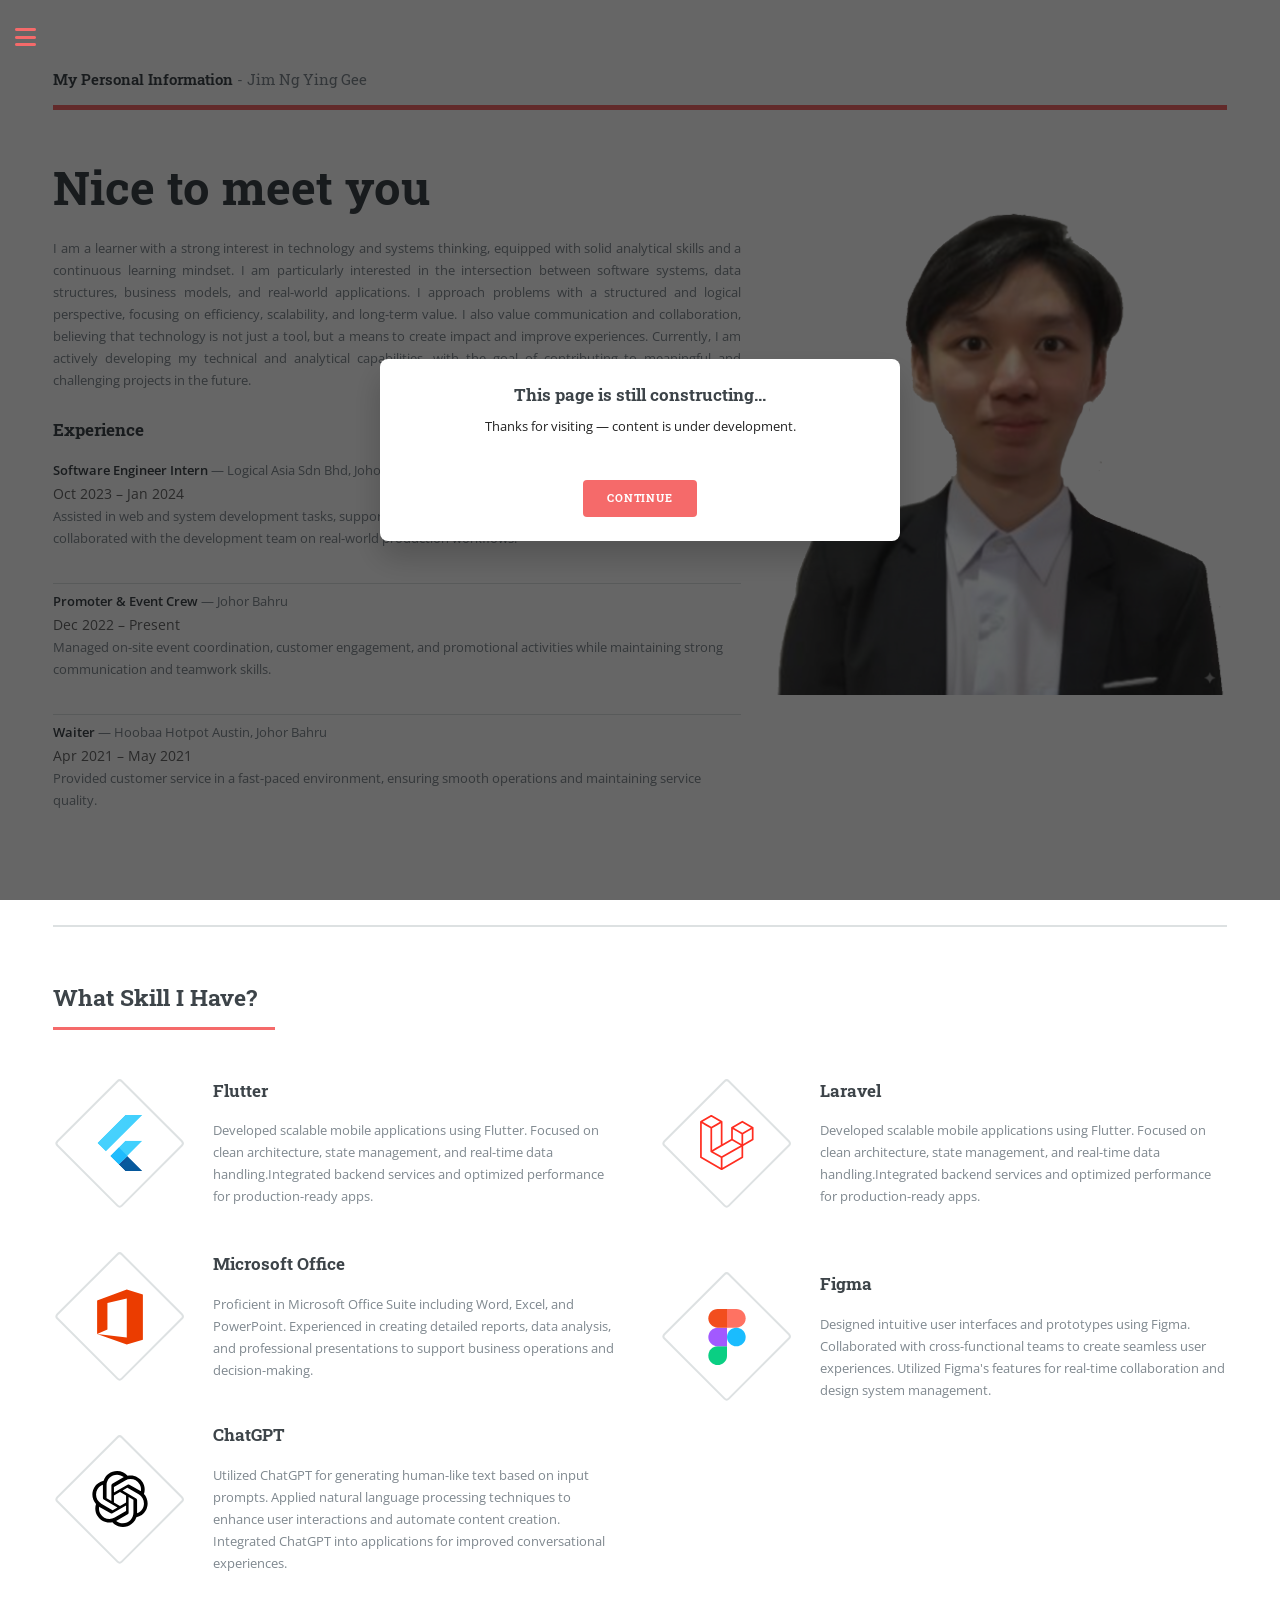
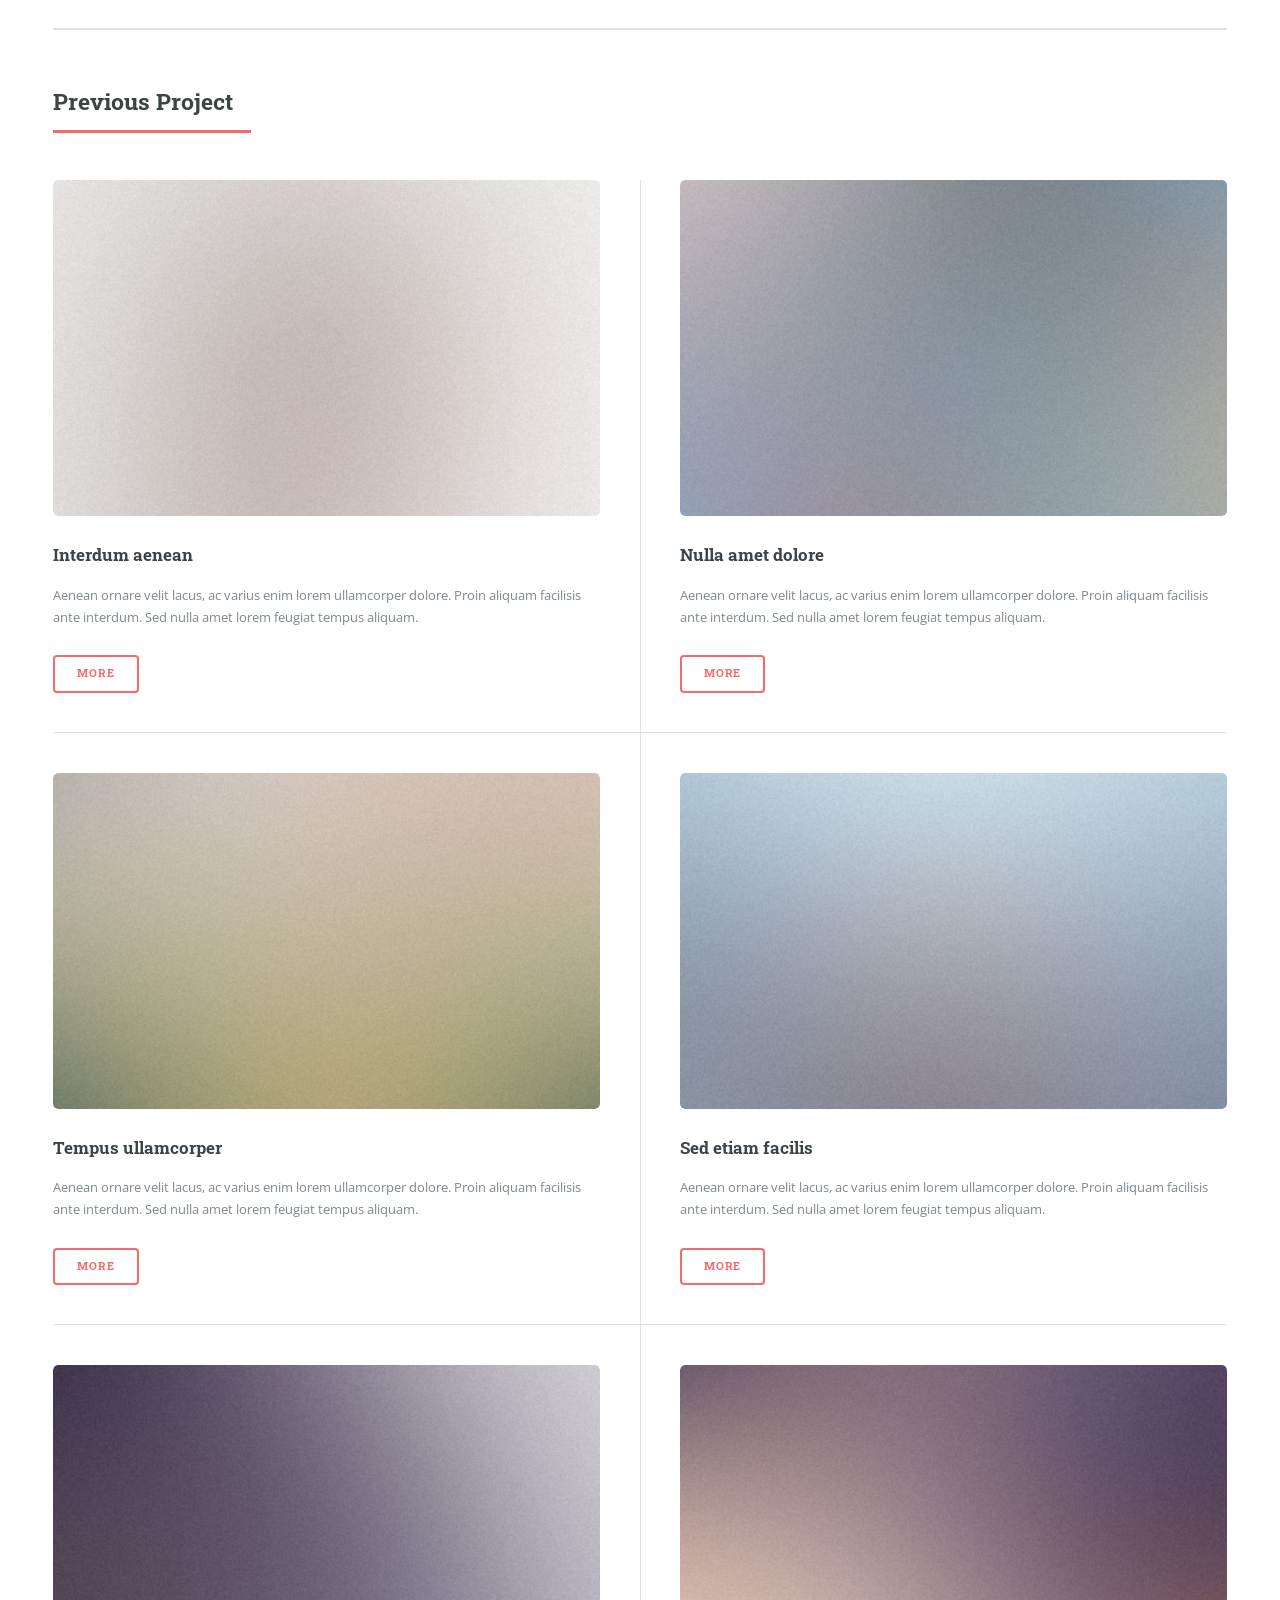
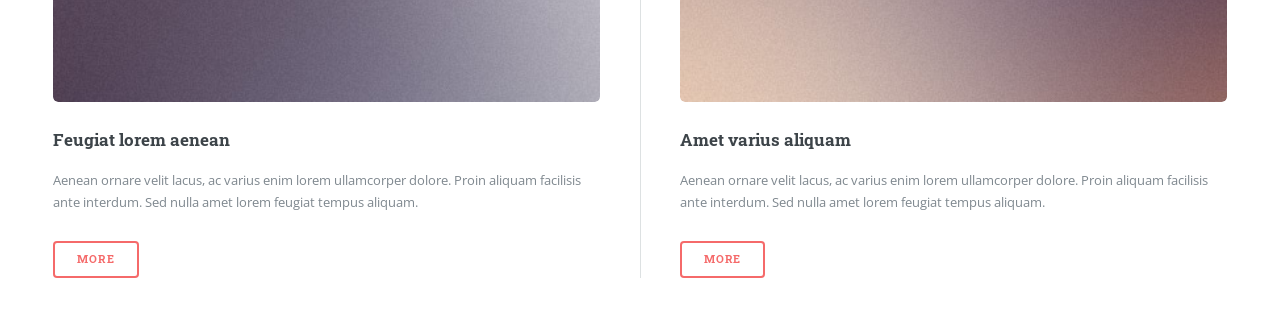
==== commit 554d4ed9: "Refactor CSS import and enhance experience section layout in index.html" ====
--- a/index.html
+++ b/index.html
@@ -12,6 +12,8 @@
 	<meta charset="utf-8" />
 	<meta name="viewport" content="width=device-width, initial-scale=1, user-scalable=no" />
 	<link rel="stylesheet" href="assets/css/main.css" />
+	<link rel="stylesheet"
+href="https://cdnjs.cloudflare.com/ajax/libs/font-awesome/6.5.1/css/all.min.css">
 
 </head>
 
@@ -101,42 +103,42 @@
 							of contributing to meaningful and challenging projects in the future.</p>
 
 						<section class="experience" style="margin-top:1rem;">
-	<div style="clear:both;"></div>
-	<header>
-		<h3>Experience</h3>
-	</header>
-	<ul class="alt">
-
-		<li>
-			<strong>Software Engineer Intern</strong> — Logical Asia Sdn Bhd, Johor Bahru<br />
-			<span style="font-size:0.9rem;color:#666">Oct 2023 – Jan 2024</span>
-			<p>
-				Assisted in web and system development tasks, supported debugging and feature
-				implementation, and collaborated with the development team on real-world
-				production workflows.
-			</p>
-		</li>
-
-		<li>
-			<strong>Promoter & Event Crew</strong> — Johor Bahru<br />
-			<span style="font-size:0.9rem;color:#666">Dec 2022 – Present</span>
-			<p>
-				Managed on-site event coordination, customer engagement, and promotional
-				activities while maintaining strong communication and teamwork skills.
-			</p>
-		</li>
-
-		<li>
-			<strong>Waiter</strong> — Hoobaa Hotpot Austin, Johor Bahru<br />
-			<span style="font-size:0.9rem;color:#666">Apr 2021 – May 2021</span>
-			<p>
-				Provided customer service in a fast-paced environment, ensuring smooth
-				operations and maintaining service quality.
-			</p>
-		</li>
-
-	</ul>
-</section>
+							<div style="clear:both;"></div>
+							<header>
+								<h3>Experience</h3>
+							</header>
+							<ul class="alt">
+
+								<li>
+									<strong>Software Engineer Intern</strong> — Logical Asia Sdn Bhd, Johor Bahru<br />
+									<span style="font-size:0.9rem;color:#666">Oct 2023 – Jan 2024</span>
+									<p>
+										Assisted in web and system development tasks, supported debugging and feature
+										implementation, and collaborated with the development team on real-world
+										production workflows.
+									</p>
+								</li>
+
+								<li>
+									<strong>Promoter & Event Crew</strong> — Johor Bahru<br />
+									<span style="font-size:0.9rem;color:#666">Dec 2022 – Present</span>
+									<p>
+										Managed on-site event coordination, customer engagement, and promotional
+										activities while maintaining strong communication and teamwork skills.
+									</p>
+								</li>
+
+								<li>
+									<strong>Waiter</strong> — Hoobaa Hotpot Austin, Johor Bahru<br />
+									<span style="font-size:0.9rem;color:#666">Apr 2021 – May 2021</span>
+									<p>
+										Provided customer service in a fast-paced environment, ensuring smooth
+										operations and maintaining service quality.
+									</p>
+								</li>
+
+							</ul>
+						</section>
 
 						<ul class="actions"></ul>
 					</div>
@@ -206,16 +208,19 @@
 						</article>
 
 						<article>
-						<span class="icon solid"
-							style="display:flex;align-items:center;justify-content:center;min-height:4.5rem;">
-							<img src="./images/chatgpt_logo.svg" alt="ChatGPT icon"
-								style="width:3.5rem;height:3.5rem;display:block;">
-						</span>
-						<div class="content">
-							<h3>ChatGPT</h3>
-							<p>Utilized ChatGPT for generating human-like text based on input prompts. Applied natural language processing techniques to enhance user interactions and automate content creation. Integrated ChatGPT into applications for improved conversational experiences.</p>
-						</div>
-					</article>
+							<span class="icon solid"
+								style="display:flex;align-items:center;justify-content:center;min-height:4.5rem;">
+								<img src="./images/chatgpt_logo.svg" alt="ChatGPT icon"
+									style="width:3.5rem;height:3.5rem;display:block;">
+							</span>
+							<div class="content">
+								<h3>ChatGPT</h3>
+								<p>Utilized ChatGPT for generating human-like text based on input prompts. Applied
+									natural language processing techniques to enhance user interactions and automate
+									content creation. Integrated ChatGPT into applications for improved conversational
+									experiences.</p>
+							</div>
+						</article>
 					</div>
 				</section>
 
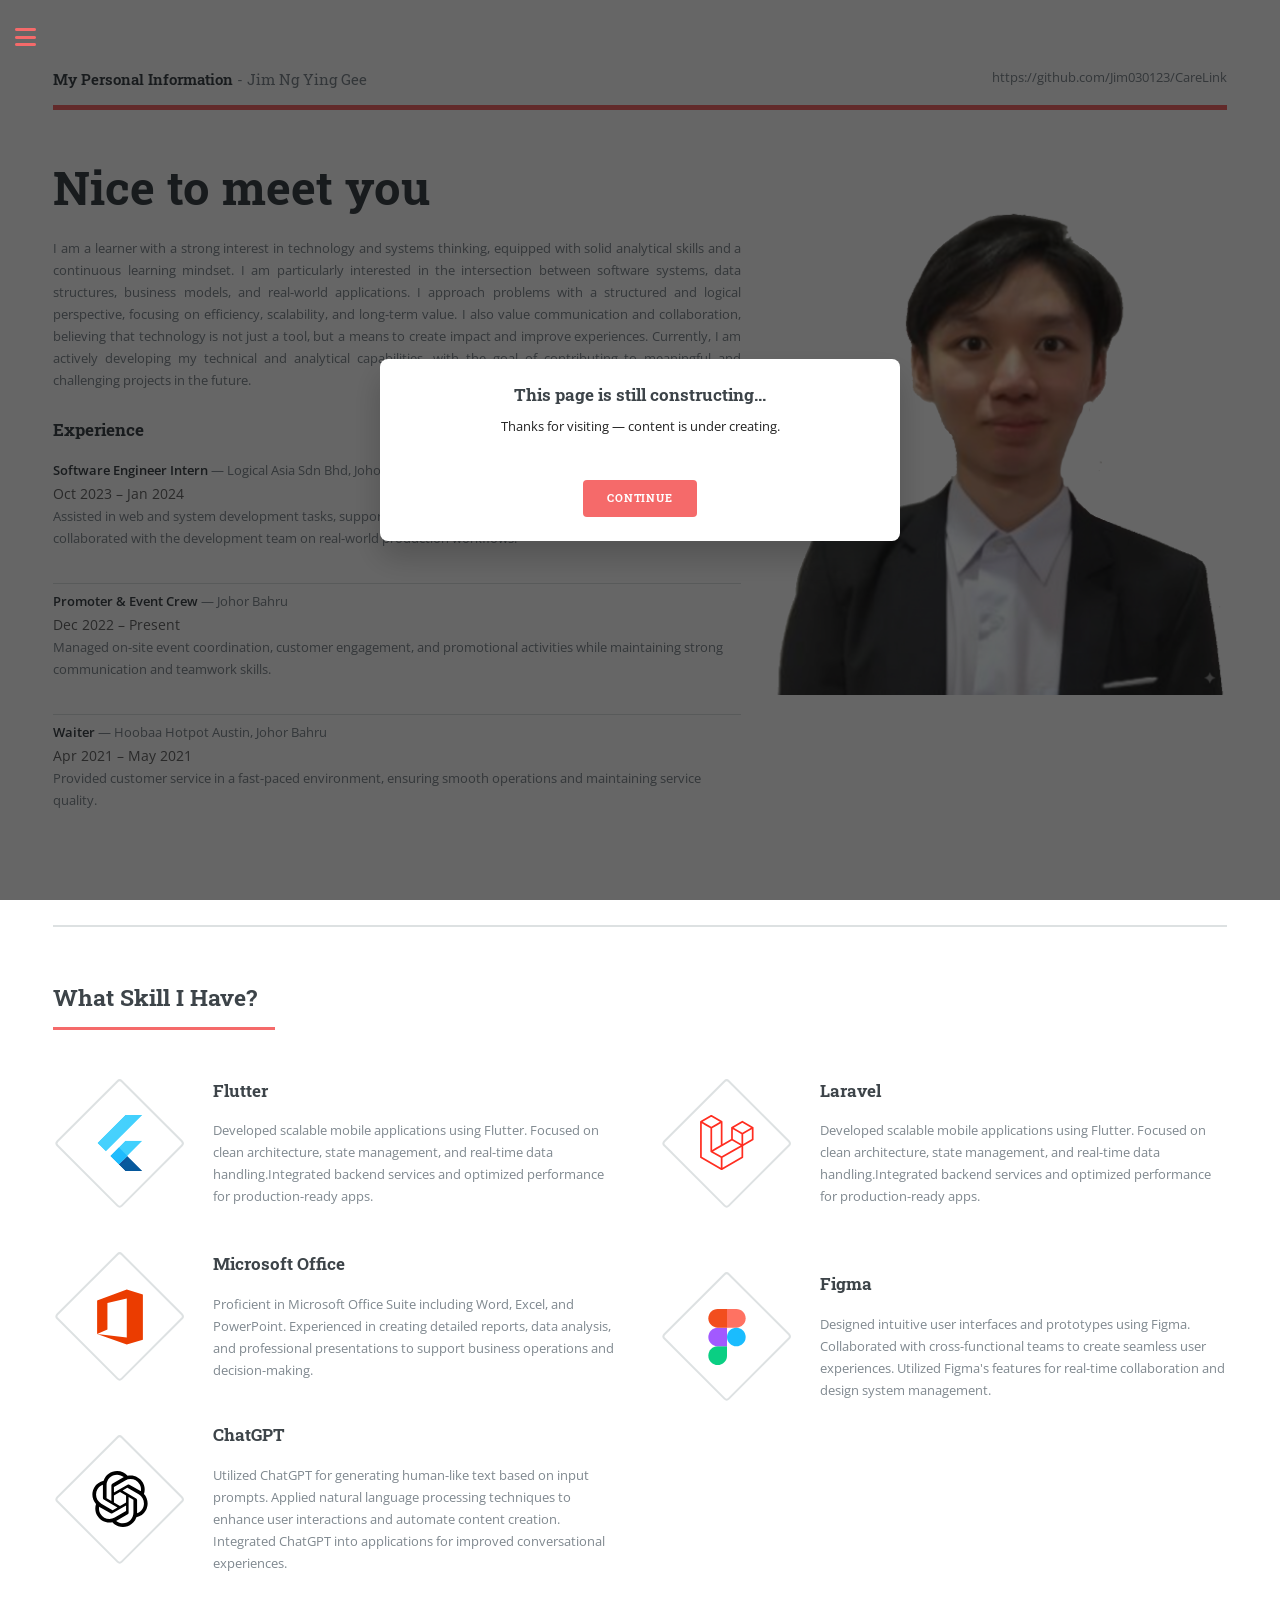
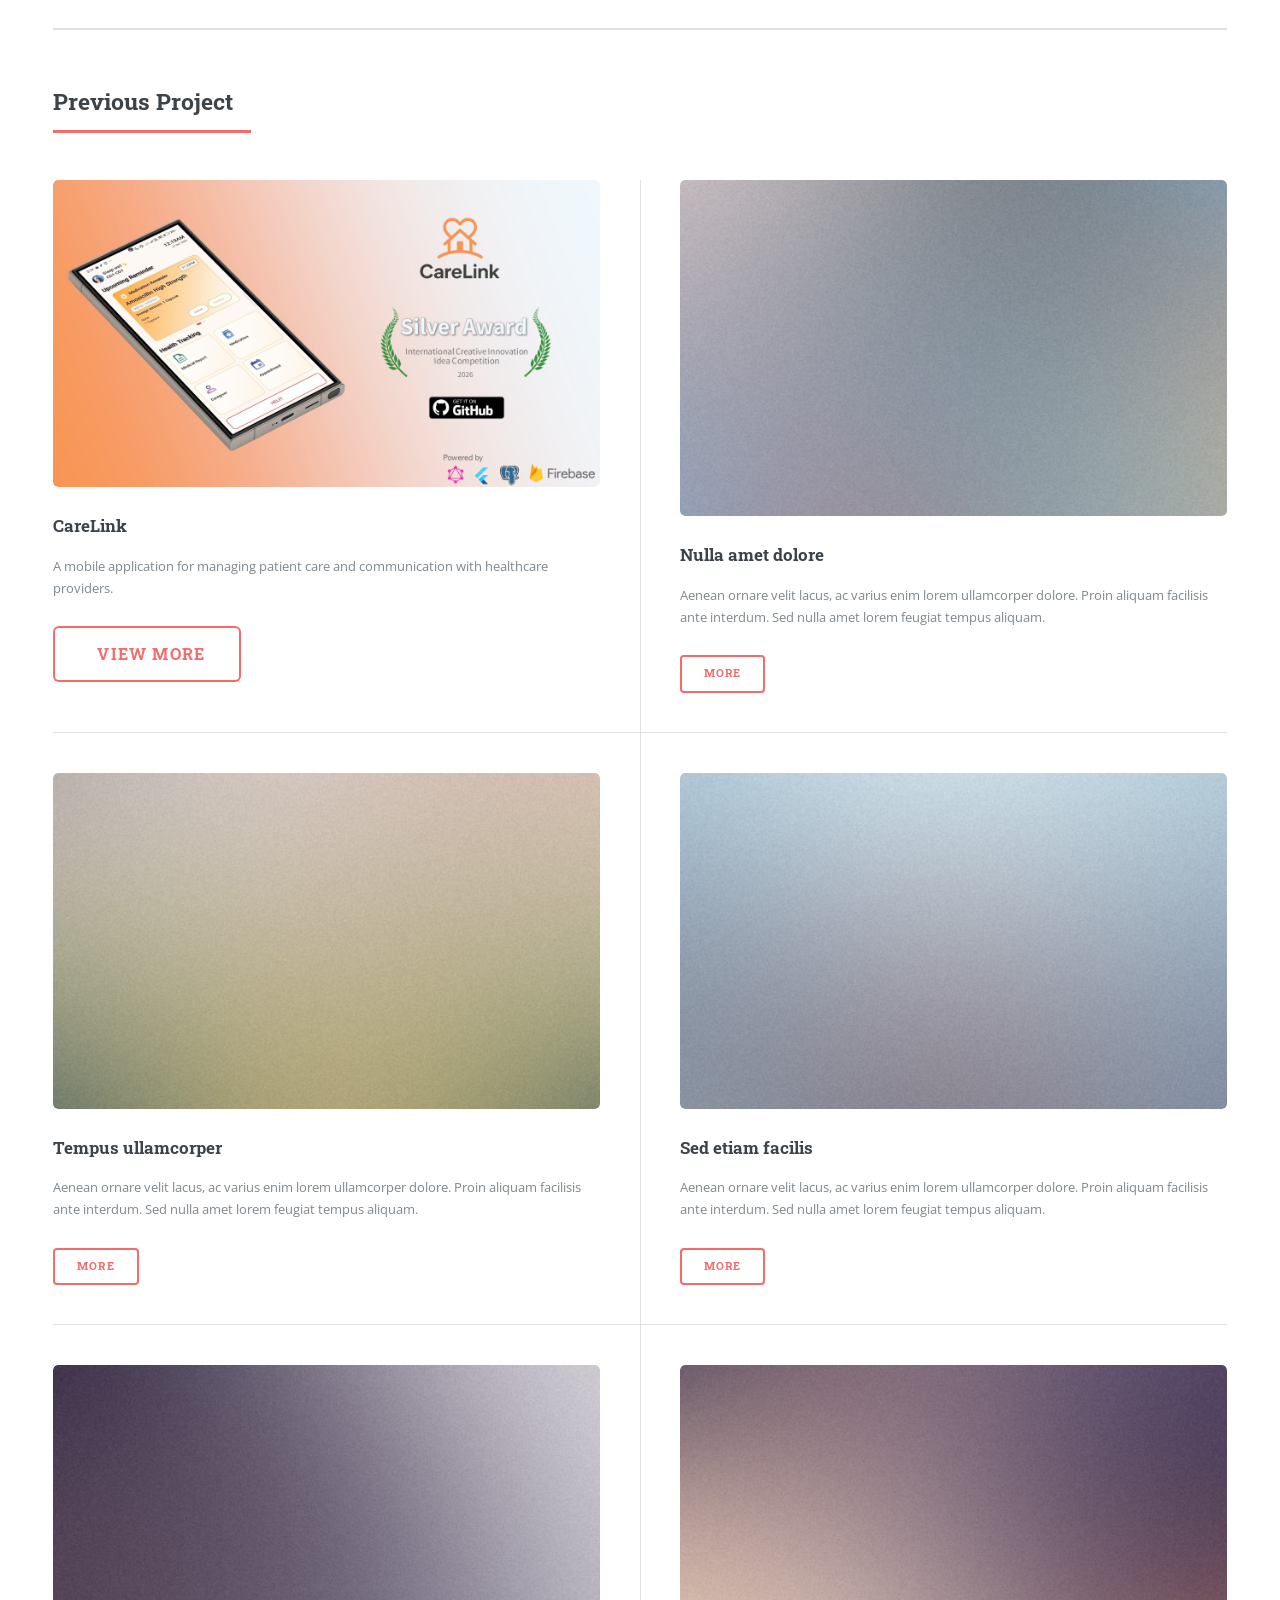
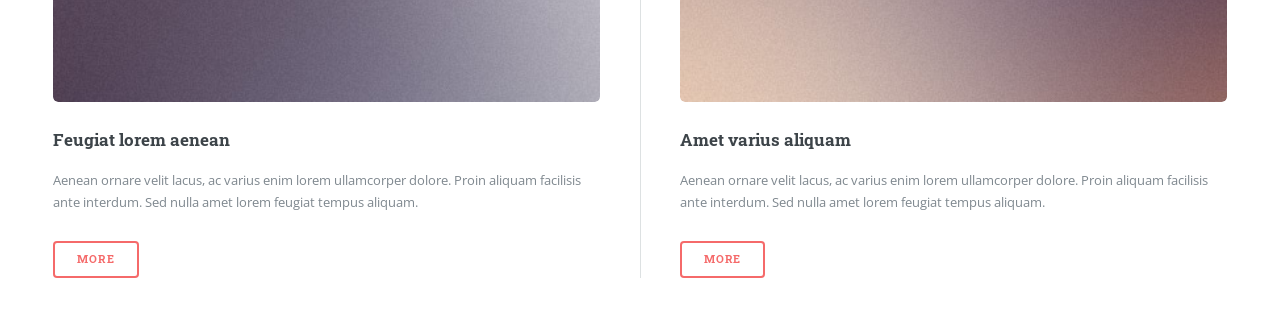
==== commit fa19bed6: "save" ====
--- a/index.html
+++ b/index.html
@@ -12,8 +12,7 @@
 	<meta charset="utf-8" />
 	<meta name="viewport" content="width=device-width, initial-scale=1, user-scalable=no" />
 	<link rel="stylesheet" href="assets/css/main.css" />
-	<link rel="stylesheet"
-href="https://cdnjs.cloudflare.com/ajax/libs/font-awesome/6.5.1/css/all.min.css">
+	<link rel="stylesheet" href="https://cdnjs.cloudflare.com/ajax/libs/font-awesome/6.5.1/css/all.min.css">
 
 </head>
 
@@ -23,13 +22,14 @@
 	<div id="construction-overlay" class="hidden" aria-hidden="true">
 		<div class="construction-modal" role="dialog" aria-labelledby="construction-title" aria-modal="true">
 			<h3 id="construction-title">This page is still constructing...</h3>
-			<p>Thanks for visiting — content is under development.</p>
+			<p>Thanks for visiting — content is under creating.</p>
 			<a href="#" class="button primary" id="construction-dismiss">Continue</a>
 		</div>
 	</div>
 
 	<!-- Wrapper -->
 	<div id="wrapper">
+		
 
 		<!-- Main -->
 		<div id="main">
@@ -45,7 +45,7 @@
 						<!-- <li><a href="#" class="icon brands fa-instagram"><span class="label">Instagram</span></a></li> -->
 						<!-- <li><a href="#" class="icon brands fa-medium-m"><span class="label">Medium</span></a></li> -->
 						<li><a href="https://github.com/Jim030123" class="icon brands fa-github"><span
-									class="label">GitHub</span></a></li>
+									class="label">GitHub</span>https://github.com/Jim030123/CareLink</a></li>
 
 					</ul>
 				</header>
@@ -231,12 +231,13 @@
 					</header>
 					<div class="posts">
 						<article>
-							<a href="#" class="image"><img src="images/pic01.jpg" alt="" /></a>
-							<h3>Interdum aenean</h3>
-							<p>Aenean ornare velit lacus, ac varius enim lorem ullamcorper dolore. Proin aliquam
-								facilisis ante interdum. Sed nulla amet lorem feugiat tempus aliquam.</p>
-							<ul class="actions">
-								<li><a href="#" class="button">More</a></li>
+							<a href="#" class="image"><img src="images/Slide1.jpg" alt="" /></a>
+							<h3>CareLink</h3>
+							<p>A mobile application for managing patient care and communication with healthcare
+								providers.</p>
+							<ul class="actions">
+								<li><a href="#" class="button" style="font-size: 1rem;"><i class="icon brands fa-github" style="margin-left: 0.5rem;"></i> View more</a></li>
+
 							</ul>
 						</article>
 						<article>
@@ -377,7 +378,7 @@
 
 				<!-- Footer -->
 				<footer id="footer">
-					<p class="copyright">&copy; 2026 GEE SPACE NETWORK. All rights reserved.</p>
+					<p class="copyright">&copy; 2026 GEE SPACE NETWORK. All rights reserved. Powered by HTML5 UP.</p>
 				</footer>
 
 			</div>
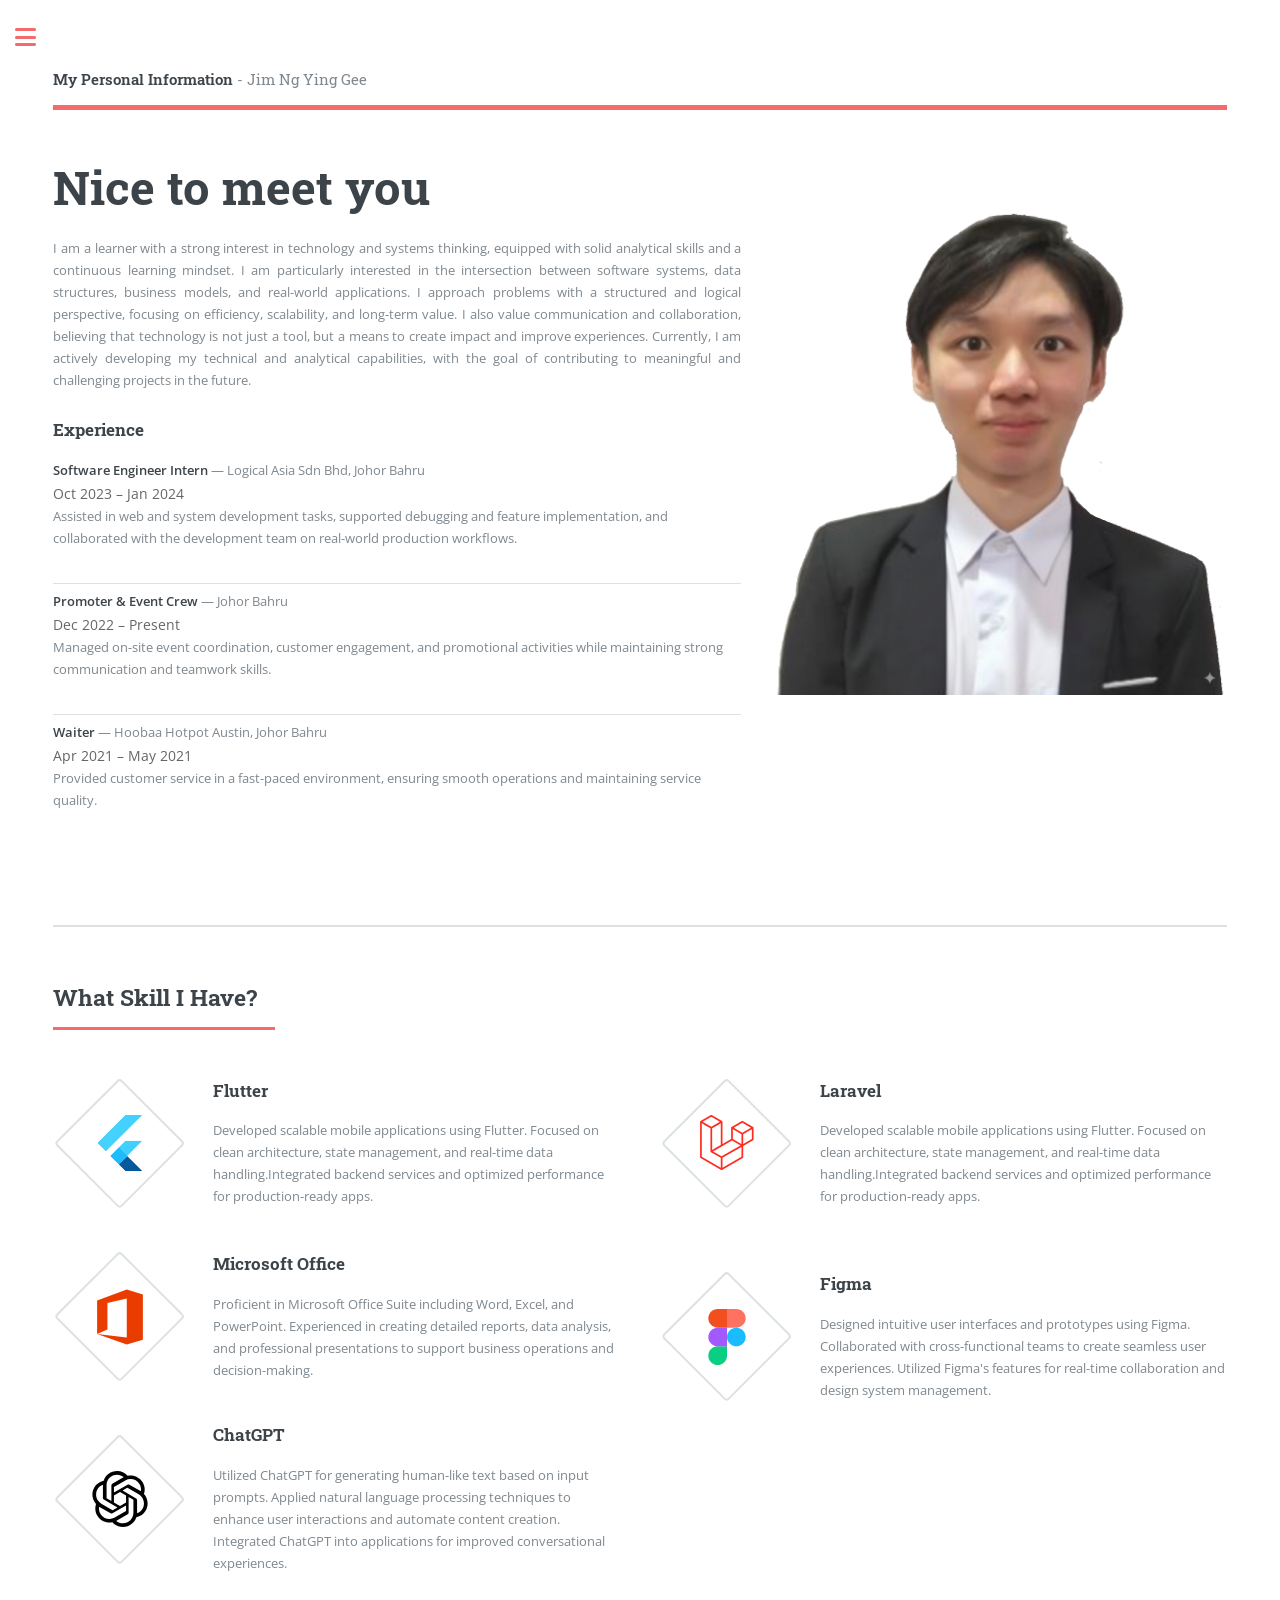
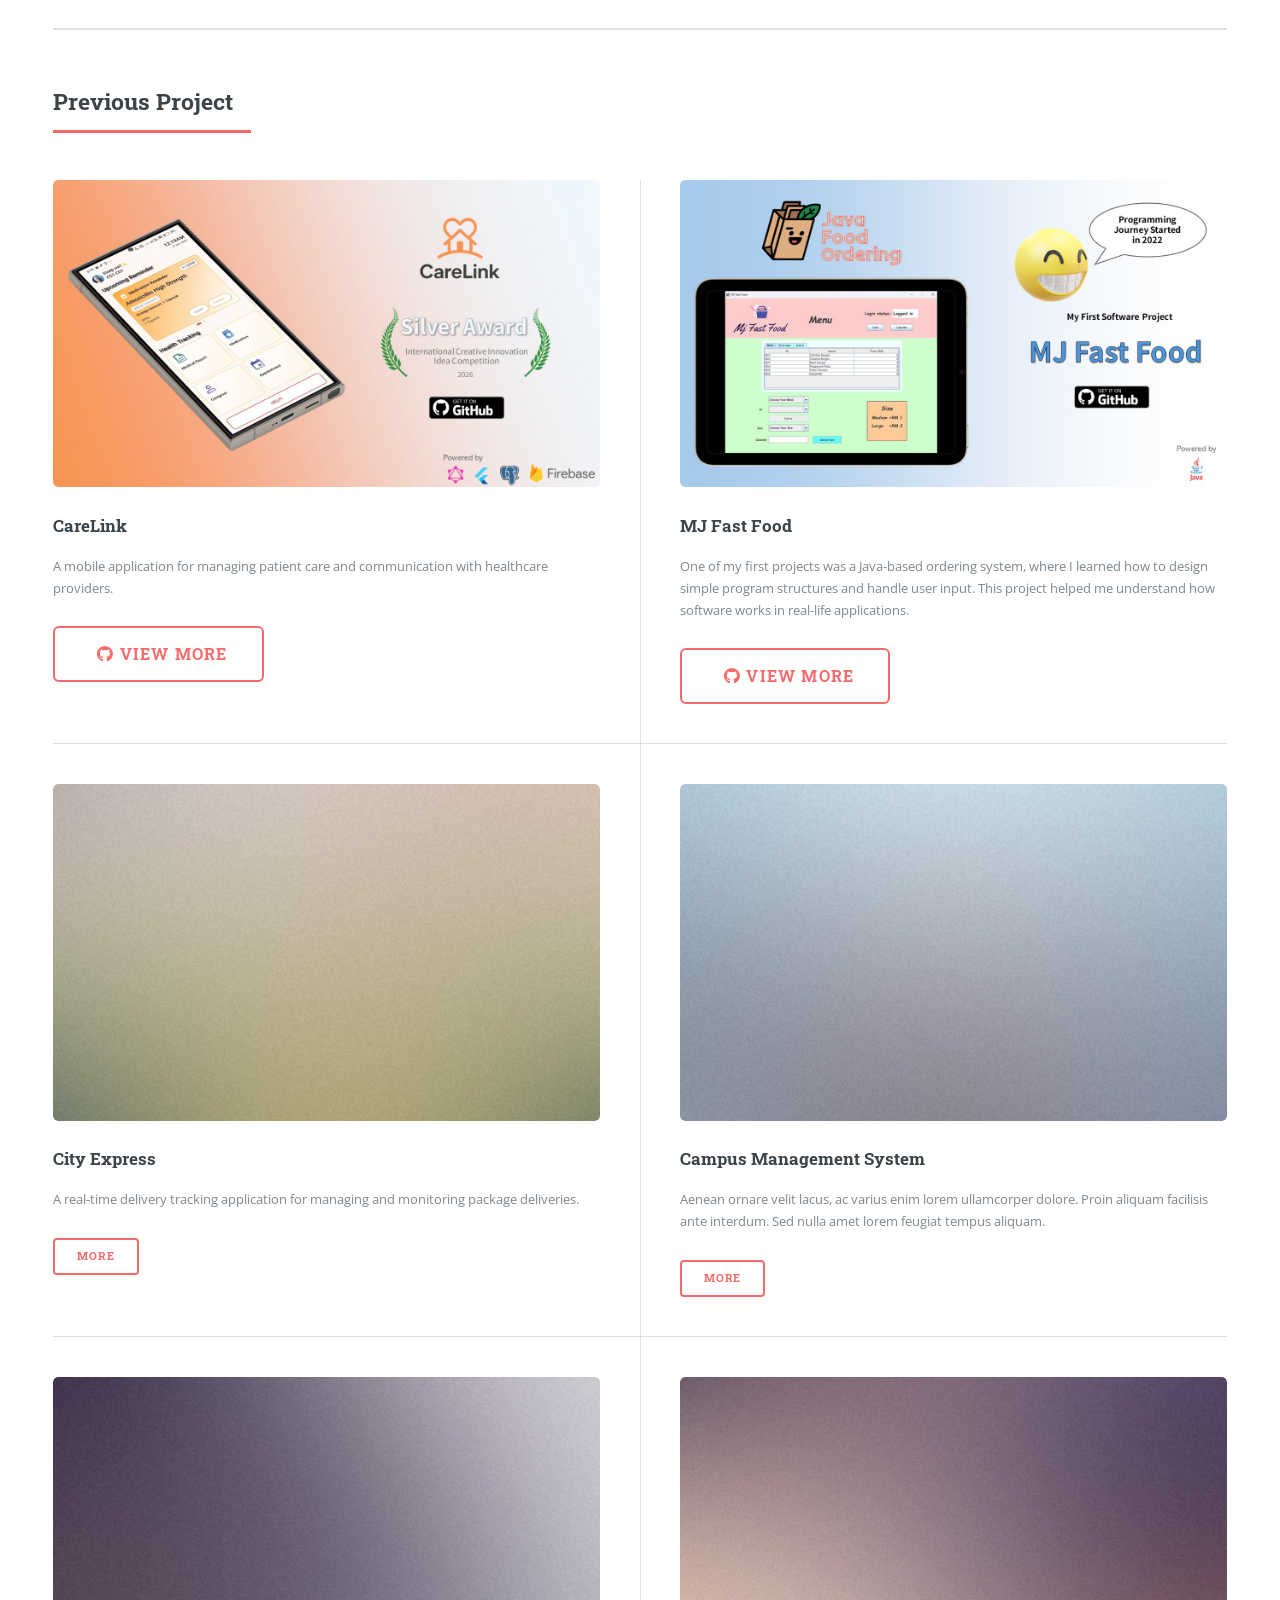
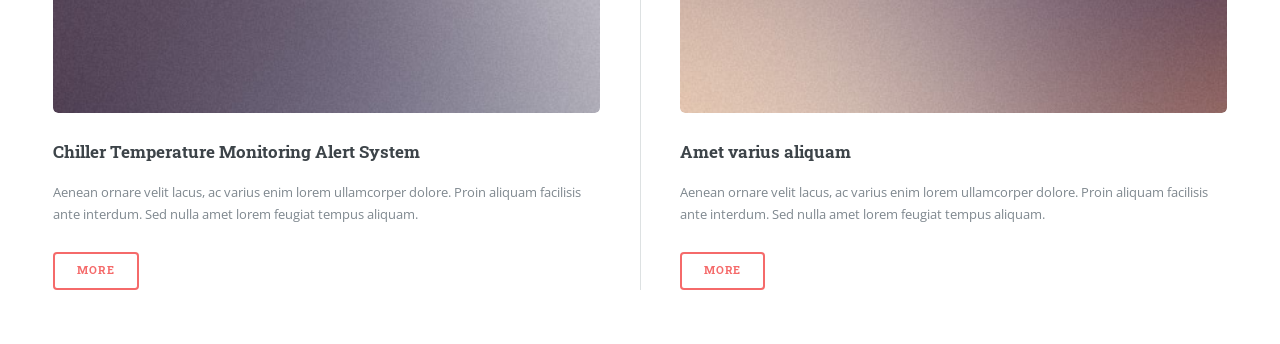
==== commit 75b34a41: "Rename elements.html, add pages & sidebar Renamed elements.html to .html and refactored the sidebar " ====
--- a/index.html
+++ b/index.html
@@ -19,17 +19,17 @@
 <body class="is-preload">
 
 	<!-- Construction Overlay -->
-	<div id="construction-overlay" class="hidden" aria-hidden="true">
+	<!-- <div id="construction-overlay" class="hidden" aria-hidden="true">
 		<div class="construction-modal" role="dialog" aria-labelledby="construction-title" aria-modal="true">
 			<h3 id="construction-title">This page is still constructing...</h3>
 			<p>Thanks for visiting — content is under creating.</p>
 			<a href="#" class="button primary" id="construction-dismiss">Continue</a>
 		</div>
-	</div>
+	</div> -->
 
 	<!-- Wrapper -->
 	<div id="wrapper">
-		
+
 
 		<!-- Main -->
 		<div id="main">
@@ -38,16 +38,6 @@
 				<!-- Header -->
 				<header id="header">
 					<a href="index.html" class="logo"><strong>My Personal Information</strong> - Jim Ng Ying Gee</a>
-					<ul class="icons">
-						<!-- <li><a href="#" class="icon brands fa-twitter"><span class="label">Twitter</span></a></li> -->
-						<!-- <li><a href="#" class="icon brands fa-facebook-f"><span class="label">Facebook</span></a></li> -->
-						<!-- <li><a href="#" class="icon brands fa-snapchat-ghost"><span class="label">Snapchat</span></a></li> -->
-						<!-- <li><a href="#" class="icon brands fa-instagram"><span class="label">Instagram</span></a></li> -->
-						<!-- <li><a href="#" class="icon brands fa-medium-m"><span class="label">Medium</span></a></li> -->
-						<li><a href="https://github.com/Jim030123" class="icon brands fa-github"><span
-									class="label">GitHub</span>https://github.com/Jim030123/CareLink</a></li>
-
-					</ul>
 				</header>
 
 				<!-- Banner -->
@@ -236,40 +226,45 @@
 							<p>A mobile application for managing patient care and communication with healthcare
 								providers.</p>
 							<ul class="actions">
-								<li><a href="#" class="button" style="font-size: 1rem;"><i class="icon brands fa-github" style="margin-left: 0.5rem;"></i> View more</a></li>
-
-							</ul>
-						</article>
-						<article>
-							<a href="#" class="image"><img src="images/pic02.jpg" alt="" /></a>
-							<h3>Nulla amet dolore</h3>
+								<li><a href="https://github.com/Jim030123/CareLink" class="button"
+										style="font-size: 1rem;"><i class="icon brands fa-github"
+											style="margin-left: 0.5rem;"></i> View more</a></li>
+
+							</ul>
+						</article>
+						<article>
+							<a href="#" class="image"><img src="images/Slide2.jpg" alt="" /></a>
+							<h3>MJ Fast Food</h3>
+							<p>One of my first projects was a Java-based ordering system, where I learned how to design
+								simple program structures and handle user input.
+								This project helped me understand how software works in real-life applications.</p>
+							<ul class="actions">
+								<li><a href="https://github.com/Jim030123/Java-Project-Food-Ordering" class="button"
+										style="font-size: 1rem;"><i class="icon brands fa-github"
+											style="margin-left: 0.5rem;"></i> View more</a></li>
+							</ul>
+						</article>
+						<article>
+							<a href="#" class="image"><img src="images/pic03.jpg" alt="" /></a>
+							<h3>City Express</h3>
+							<p>A real-time delivery tracking application for managing and monitoring package deliveries.</p>
+							<ul class="actions">
+								<li><a href="#" class="button">More</a></li>
+							</ul>
+						</article>
+						<article>
+							<a href="#" class="image"><img src="images/pic04.jpg" alt="" /></a>
+							<h3>Campus Management System</h3>
 							<p>Aenean ornare velit lacus, ac varius enim lorem ullamcorper dolore. Proin aliquam
 								facilisis ante interdum. Sed nulla amet lorem feugiat tempus aliquam.</p>
 							<ul class="actions">
 								<li><a href="#" class="button">More</a></li>
 							</ul>
 						</article>
-						<article>
-							<a href="#" class="image"><img src="images/pic03.jpg" alt="" /></a>
-							<h3>Tempus ullamcorper</h3>
-							<p>Aenean ornare velit lacus, ac varius enim lorem ullamcorper dolore. Proin aliquam
-								facilisis ante interdum. Sed nulla amet lorem feugiat tempus aliquam.</p>
-							<ul class="actions">
-								<li><a href="#" class="button">More</a></li>
-							</ul>
-						</article>
-						<article>
-							<a href="#" class="image"><img src="images/pic04.jpg" alt="" /></a>
-							<h3>Sed etiam facilis</h3>
-							<p>Aenean ornare velit lacus, ac varius enim lorem ullamcorper dolore. Proin aliquam
-								facilisis ante interdum. Sed nulla amet lorem feugiat tempus aliquam.</p>
-							<ul class="actions">
-								<li><a href="#" class="button">More</a></li>
-							</ul>
-						</article>
+
 						<article>
 							<a href="#" class="image"><img src="images/pic05.jpg" alt="" /></a>
-							<h3>Feugiat lorem aenean</h3>
+							<h3>Chiller Temperature Monitoring Alert System</h3>
 							<p>Aenean ornare velit lacus, ac varius enim lorem ullamcorper dolore. Proin aliquam
 								facilisis ante interdum. Sed nulla amet lorem feugiat tempus aliquam.</p>
 							<ul class="actions">
@@ -293,97 +288,20 @@
 			</div>
 		</div>
 
-		<!-- Sidebar -->
-		<div id="sidebar">
-			<div class="inner">
-
-				<!-- Search -->
-				<section id="search" class="alt">
-					<form method="post" action="#">
-						<input type="text" name="query" id="query" placeholder="Search" />
-					</form>
-				</section>
-
-				<!-- Menu -->
-				<nav id="menu">
-					<header class="major">
-						<h2>Menu</h2>
-					</header>
-					<ul>
-						<li><a href="index.html">Homepage</a></li>
-						<li><a href="generic.html">Generic</a></li>
-						<li><a href="elements.html">Elements</a></li>
-						<li>
-							<span class="opener">Submenu</span>
-							<ul>
-								<li><a href="#">Lorem Dolor</a></li>
-								<li><a href="#">Ipsum Adipiscing</a></li>
-								<li><a href="#">Tempus Magna</a></li>
-								<li><a href="#">Feugiat Veroeros</a></li>
-							</ul>
-						</li>
-						<li><a href="#">Etiam Dolore</a></li>
-						<li><a href="#">Adipiscing</a></li>
-						<li>
-							<span class="opener">Another Submenu</span>
-							<ul>
-								<li><a href="#">Lorem Dolor</a></li>
-								<li><a href="#">Ipsum Adipiscing</a></li>
-								<li><a href="#">Tempus Magna</a></li>
-								<li><a href="#">Feugiat Veroeros</a></li>
-							</ul>
-						</li>
-						<li><a href="#">Maximus Erat</a></li>
-						<li><a href="#">Sapien Mauris</a></li>
-						<li><a href="#">Amet Lacinia</a></li>
-					</ul>
-				</nav>
-
-				<!-- Section -->
-				<section>
-					<header class="major">
-						<h2>Ante interdum</h2>
-					</header>
-					<div class="mini-posts">
-						<article>
-							<a href="#" class="image"><img src="images/pic07.jpg" alt="" /></a>
-							<p>Aenean ornare velit lacus, ac varius enim lorem ullamcorper dolore aliquam.</p>
-						</article>
-						<article>
-							<a href="#" class="image"><img src="images/pic08.jpg" alt="" /></a>
-							<p>Aenean ornare velit lacus, ac varius enim lorem ullamcorper dolore aliquam.</p>
-						</article>
-						<article>
-							<a href="#" class="image"><img src="images/pic09.jpg" alt="" /></a>
-							<p>Aenean ornare velit lacus, ac varius enim lorem ullamcorper dolore aliquam.</p>
-						</article>
-					</div>
-					<ul class="actions">
-						<li><a href="#" class="button">More</a></li>
-					</ul>
-				</section>
-
-				<!-- Section -->
-				<section>
-					<header class="major">
-						<h2>Get in touch</h2>
-					</header>
-					<p></p>
-					<ul class="contact">
-						<li class="icon solid fa-envelope"><a href="#">jimngyinggeemicky@gmail.com</a></li>
-						<li class="icon solid fa-phone">+60 11 1098 8085</li>
-
-					</ul>
-				</section>
-
-				<!-- Footer -->
-				<footer id="footer">
-					<p class="copyright">&copy; 2026 GEE SPACE NETWORK. All rights reserved. Powered by HTML5 UP.</p>
-				</footer>
-
-			</div>
-		</div>
-
+		<!-- Sidebar (loaded dynamically) -->
+		<div id="sidebar"></div>
+		<script>
+			fetch('sidebar.html')
+				.then(res => res.text())
+				.then(html => {
+					document.getElementById('sidebar').innerHTML = html;
+
+					// 重新加载 main.js
+					var script = document.createElement('script');
+					script.src = 'assets/js/main.js';
+					document.body.appendChild(script);
+				});
+		</script>
 	</div>
 
 	<!-- Scripts -->
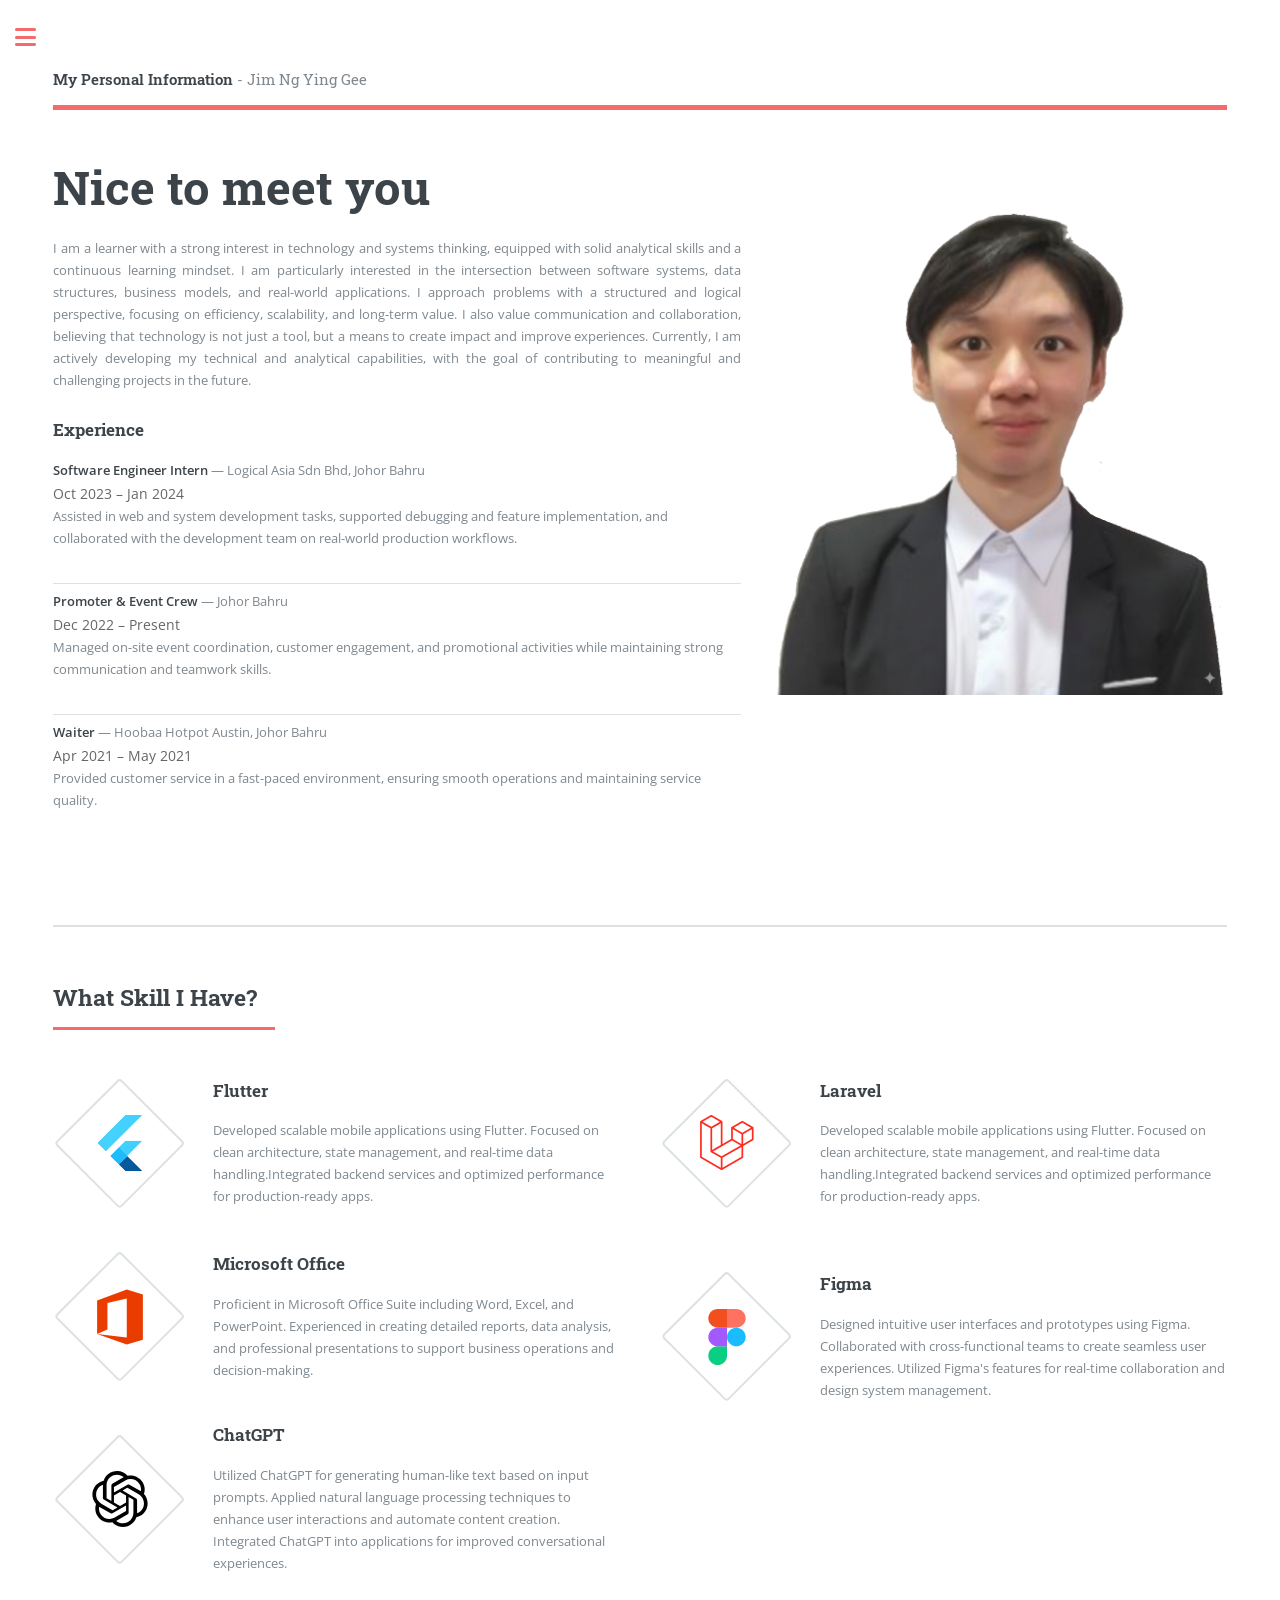
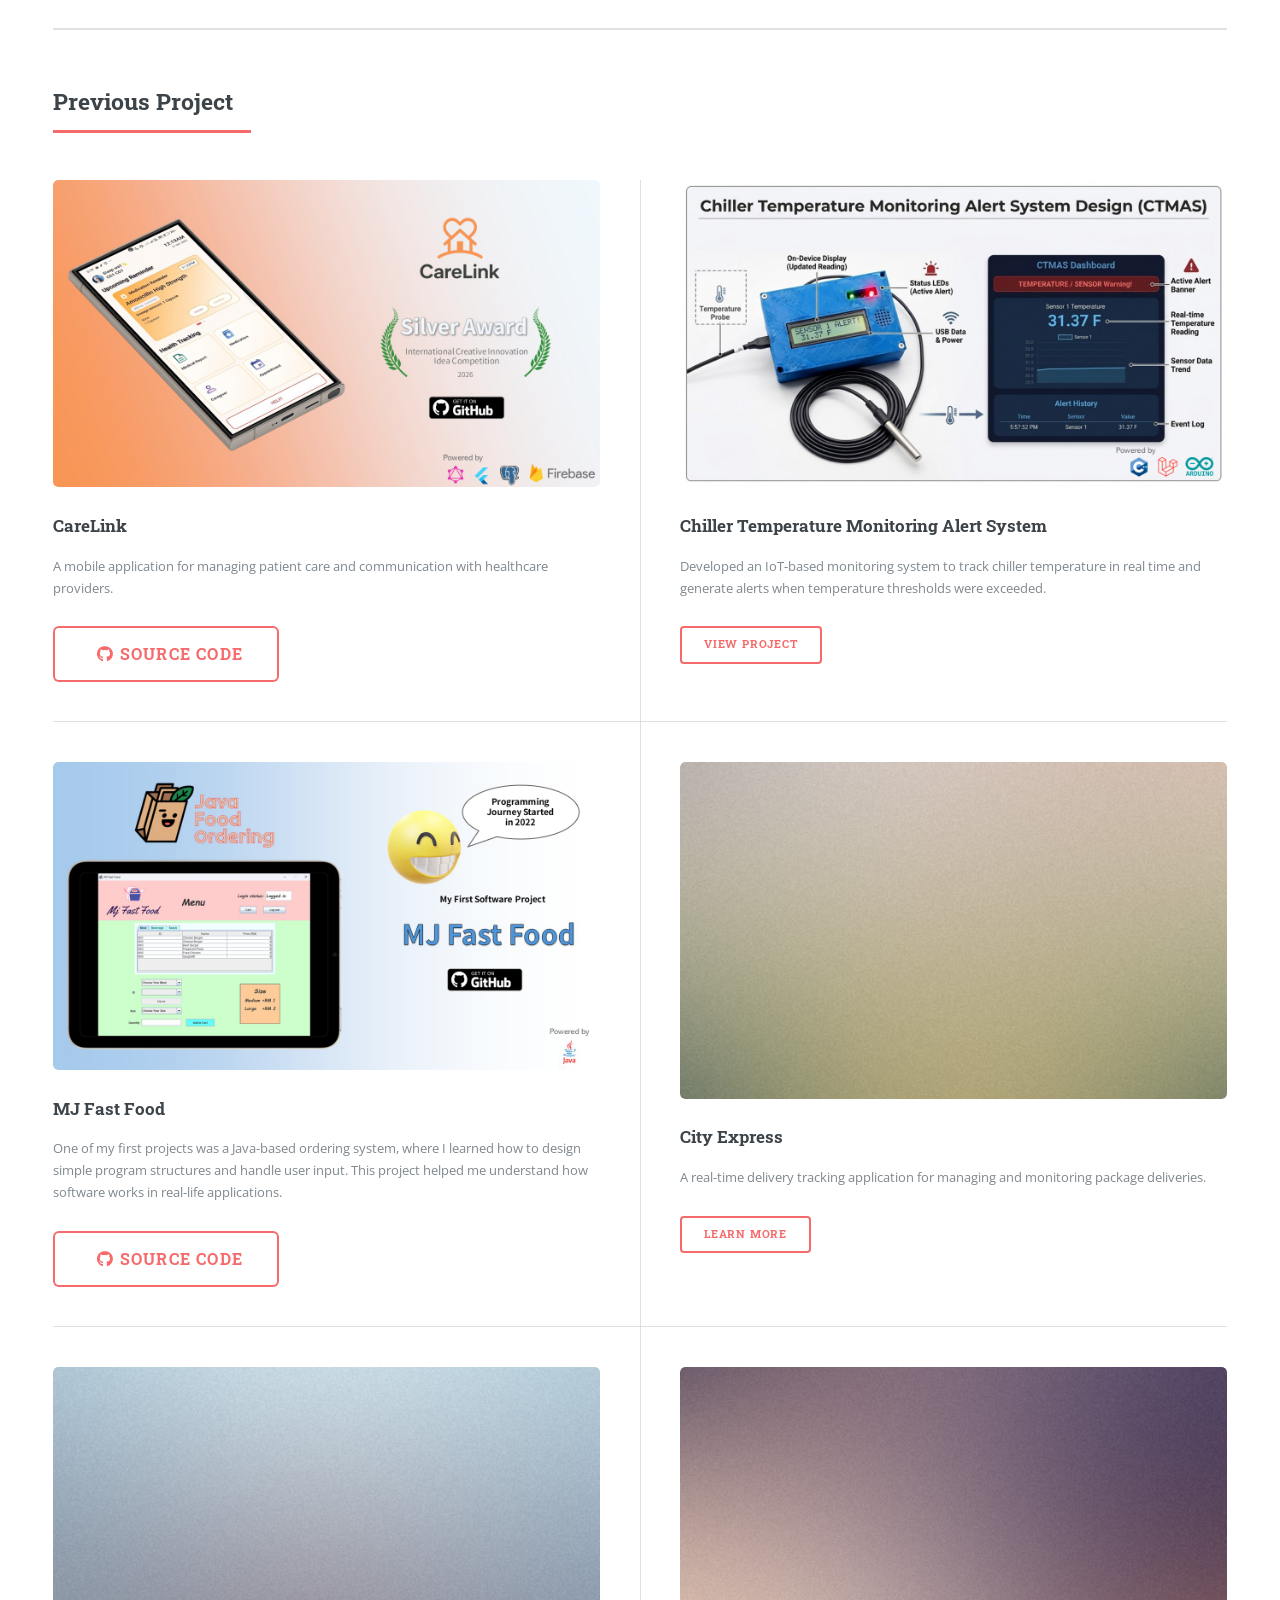
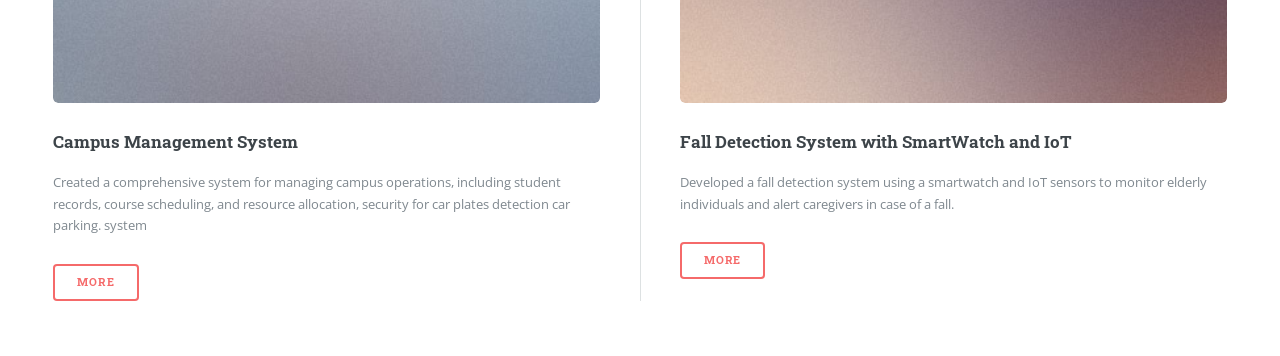
==== commit 8163e6ba: "Refactor code structure for improved readability and maintainability" ====
--- a/index.html
+++ b/index.html
@@ -228,8 +228,21 @@
 							<ul class="actions">
 								<li><a href="https://github.com/Jim030123/CareLink" class="button"
 										style="font-size: 1rem;"><i class="icon brands fa-github"
-											style="margin-left: 0.5rem;"></i> View more</a></li>
-
+											style="margin-left: 0.5rem;"></i> Source Code </a></li>
+
+							</ul>
+						</article>
+						<article>
+							<a href="#" class="image"><img src="images/CTMAS.jpg" alt="" /></a>
+							<h3>Chiller Temperature Monitoring Alert System</h3>
+							<p>Developed an IoT-based monitoring system to track chiller temperature in real time and
+								generate alerts when temperature thresholds were exceeded.</p>
+							<ul class="actions">
+								<li>
+									<a href="project-food-ordering.html" class="button">
+										View Project
+									</a>
+								</li>
 							</ul>
 						</article>
 						<article>
@@ -241,41 +254,32 @@
 							<ul class="actions">
 								<li><a href="https://github.com/Jim030123/Java-Project-Food-Ordering" class="button"
 										style="font-size: 1rem;"><i class="icon brands fa-github"
-											style="margin-left: 0.5rem;"></i> View more</a></li>
+											style="margin-left: 0.5rem;"></i> Source Code</a></li>
 							</ul>
 						</article>
 						<article>
 							<a href="#" class="image"><img src="images/pic03.jpg" alt="" /></a>
 							<h3>City Express</h3>
-							<p>A real-time delivery tracking application for managing and monitoring package deliveries.</p>
-							<ul class="actions">
-								<li><a href="#" class="button">More</a></li>
+							<p>A real-time delivery tracking application for managing and monitoring package deliveries.
+							</p>
+							<ul class="actions">
+								<li><a href="#" class="button">Learn More</a></li>
 							</ul>
 						</article>
 						<article>
 							<a href="#" class="image"><img src="images/pic04.jpg" alt="" /></a>
 							<h3>Campus Management System</h3>
-							<p>Aenean ornare velit lacus, ac varius enim lorem ullamcorper dolore. Proin aliquam
-								facilisis ante interdum. Sed nulla amet lorem feugiat tempus aliquam.</p>
+							<p>Created a comprehensive system for managing campus operations, including student records, course scheduling, and resource allocation, security for car plates detection car parking. system</p>
 							<ul class="actions">
 								<li><a href="#" class="button">More</a></li>
 							</ul>
 						</article>
 
-						<article>
-							<a href="#" class="image"><img src="images/pic05.jpg" alt="" /></a>
-							<h3>Chiller Temperature Monitoring Alert System</h3>
-							<p>Aenean ornare velit lacus, ac varius enim lorem ullamcorper dolore. Proin aliquam
-								facilisis ante interdum. Sed nulla amet lorem feugiat tempus aliquam.</p>
-							<ul class="actions">
-								<li><a href="#" class="button">More</a></li>
-							</ul>
-						</article>
+
 						<article>
 							<a href="#" class="image"><img src="images/pic06.jpg" alt="" /></a>
-							<h3>Amet varius aliquam</h3>
-							<p>Aenean ornare velit lacus, ac varius enim lorem ullamcorper dolore. Proin aliquam
-								facilisis ante interdum. Sed nulla amet lorem feugiat tempus aliquam.</p>
+							<h3>Fall Detection System with SmartWatch and IoT</h3>
+							<p>Developed a fall detection system using a smartwatch and IoT sensors to monitor elderly individuals and alert caregivers in case of a fall.</p>
 							<ul class="actions">
 								<li><a href="#" class="button">More</a></li>
 							</ul>
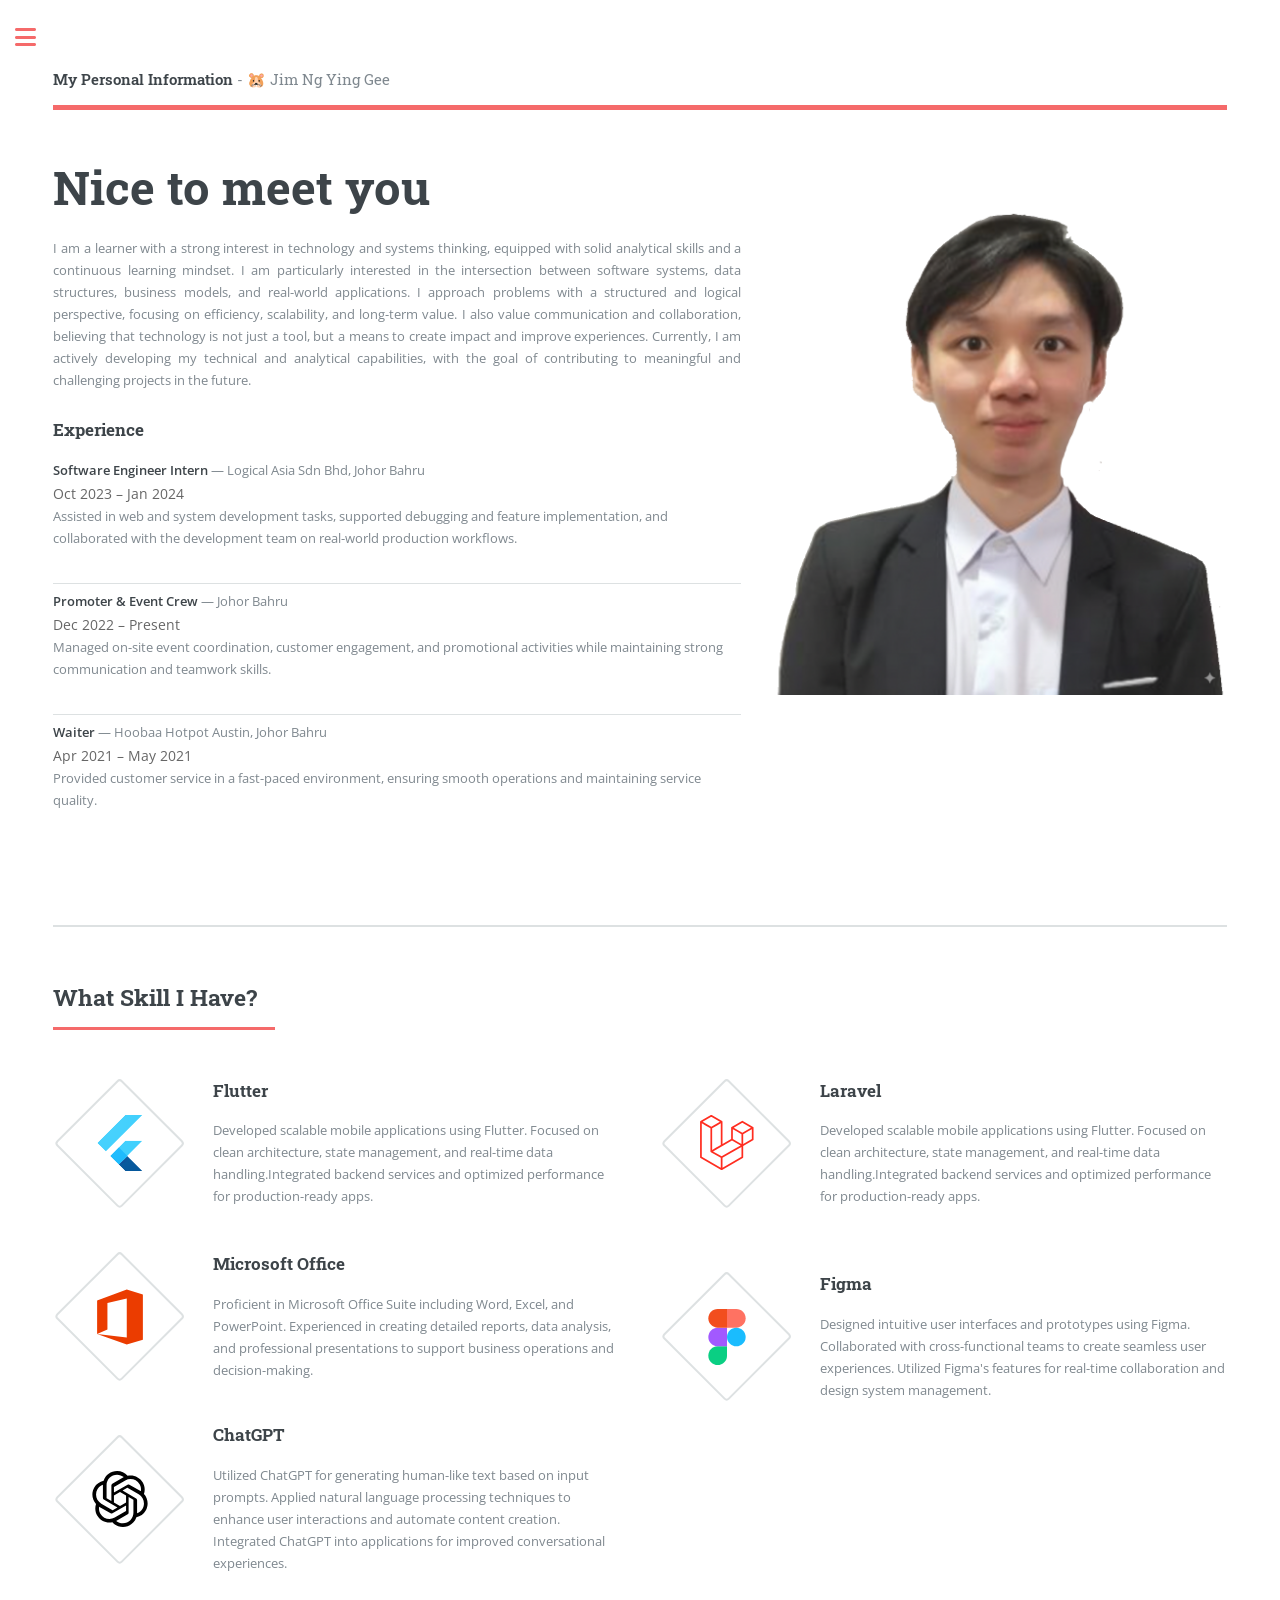
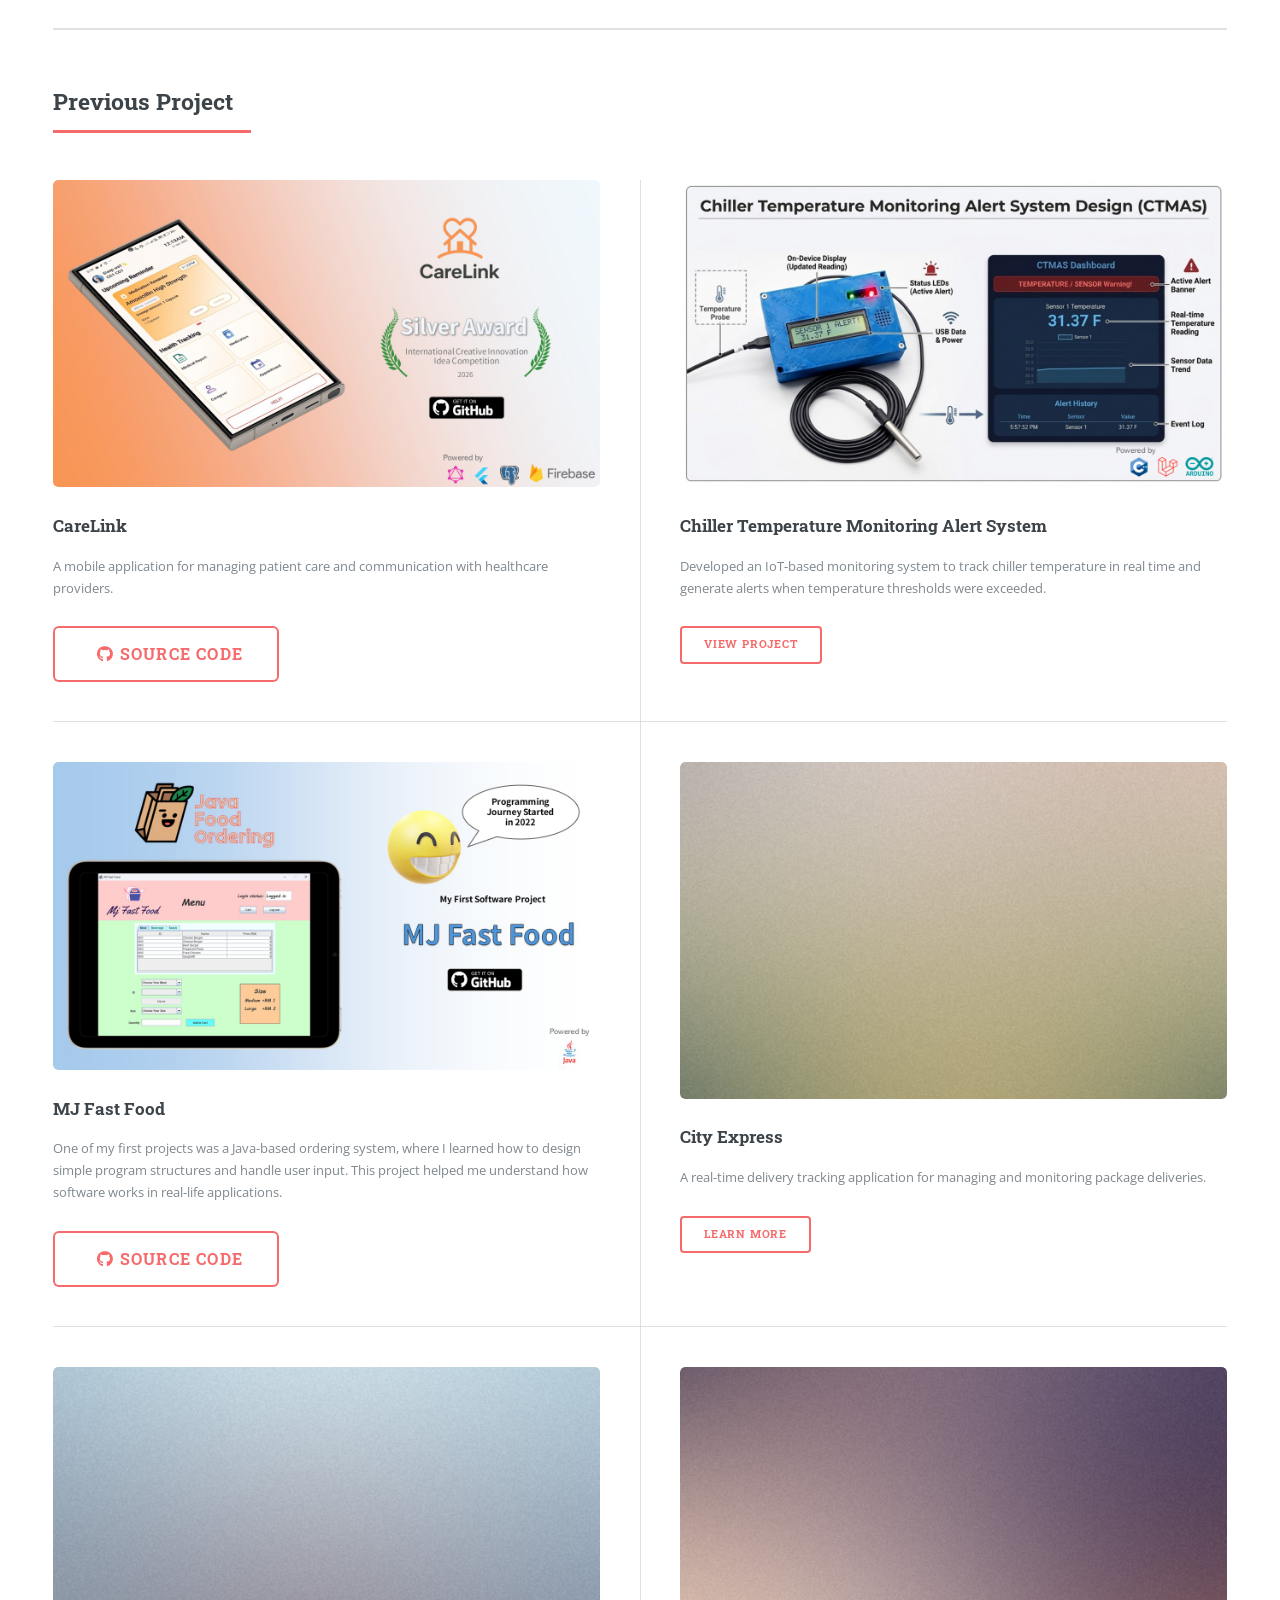
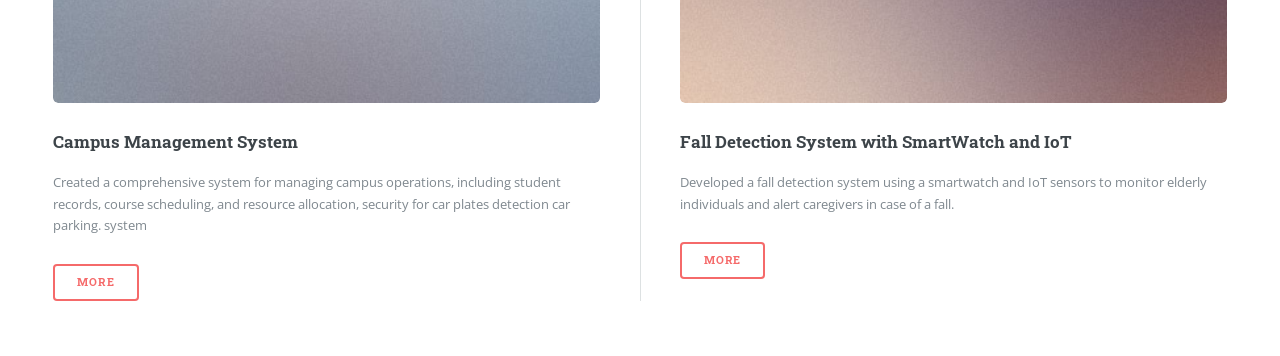
==== commit 013e8ac6: "Add hamster emoji to header logo for personalization" ====
--- a/index.html
+++ b/index.html
@@ -37,7 +37,7 @@
 
 				<!-- Header -->
 				<header id="header">
-					<a href="index.html" class="logo"><strong>My Personal Information</strong> - Jim Ng Ying Gee</a>
+					<a href="index.html" class="logo"><strong>My Personal Information</strong> - 🐹 Jim Ng Ying Gee</a>
 				</header>
 
 				<!-- Banner -->
